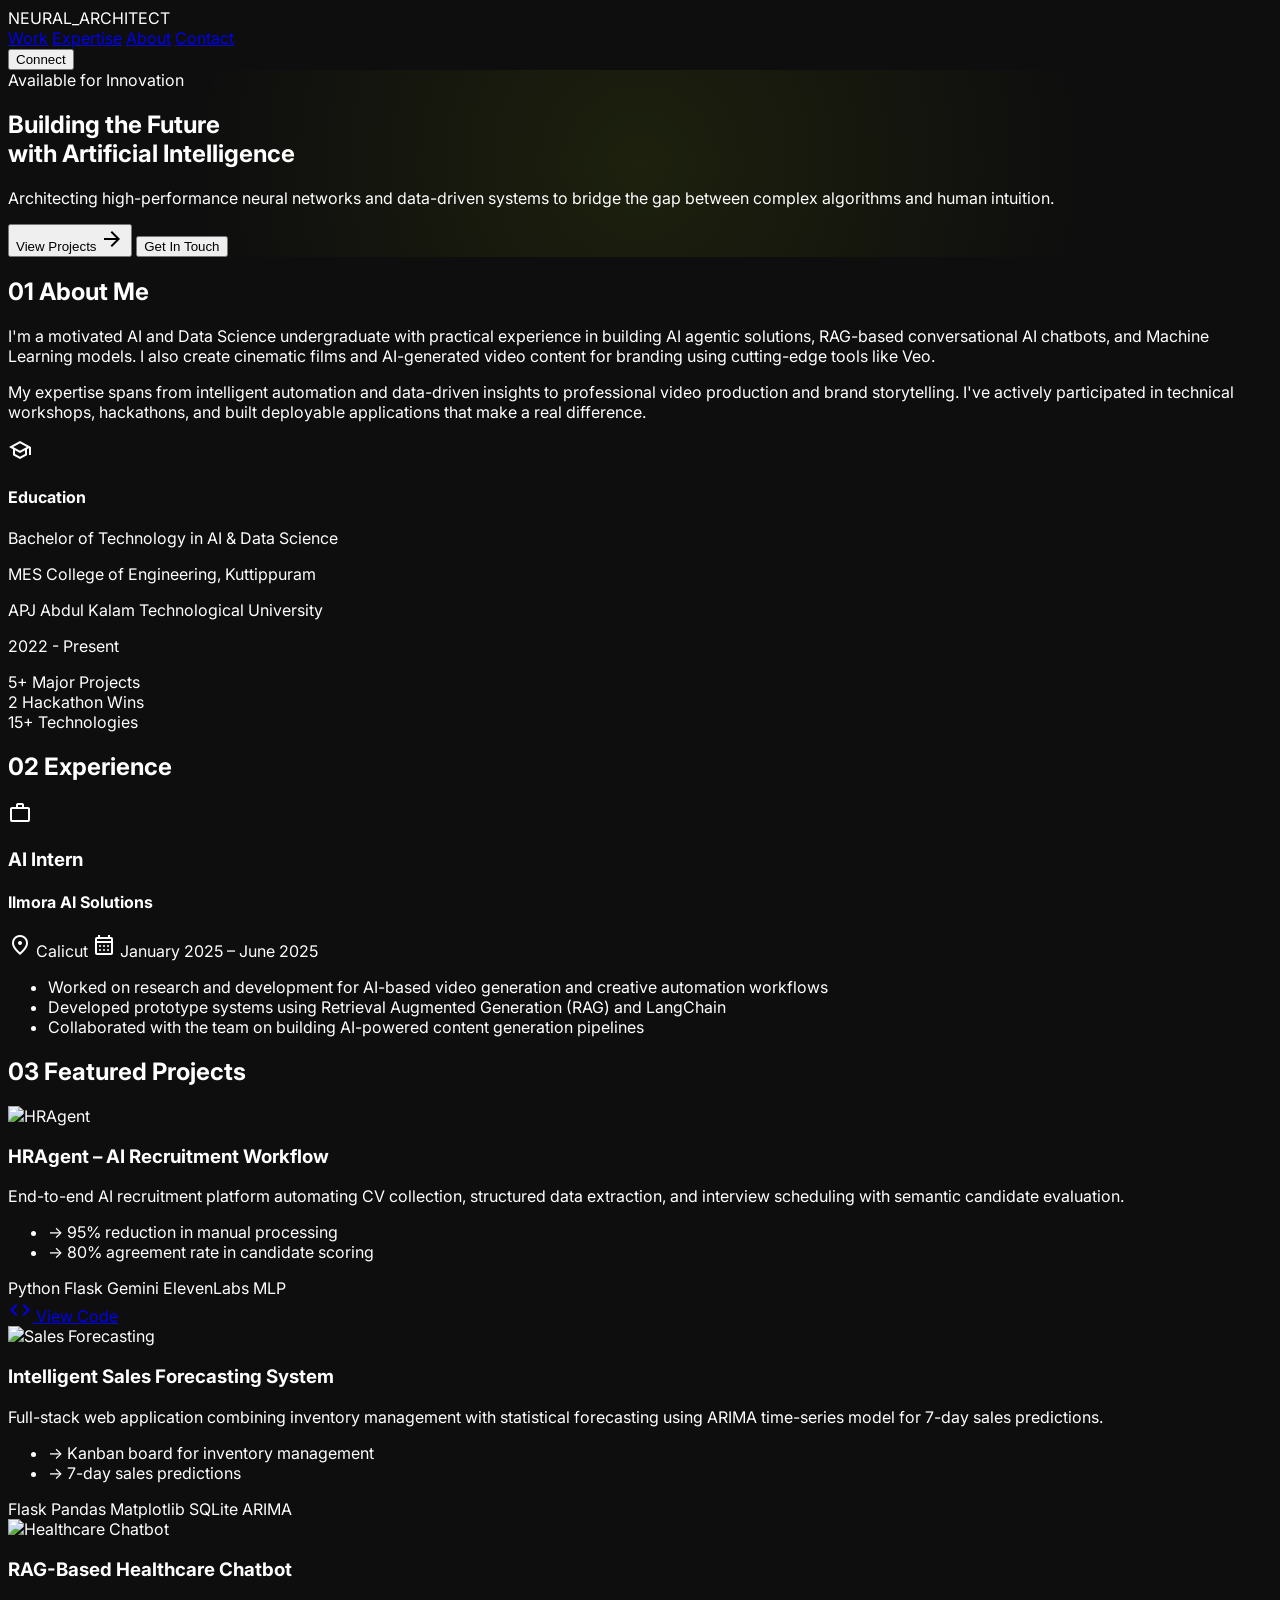
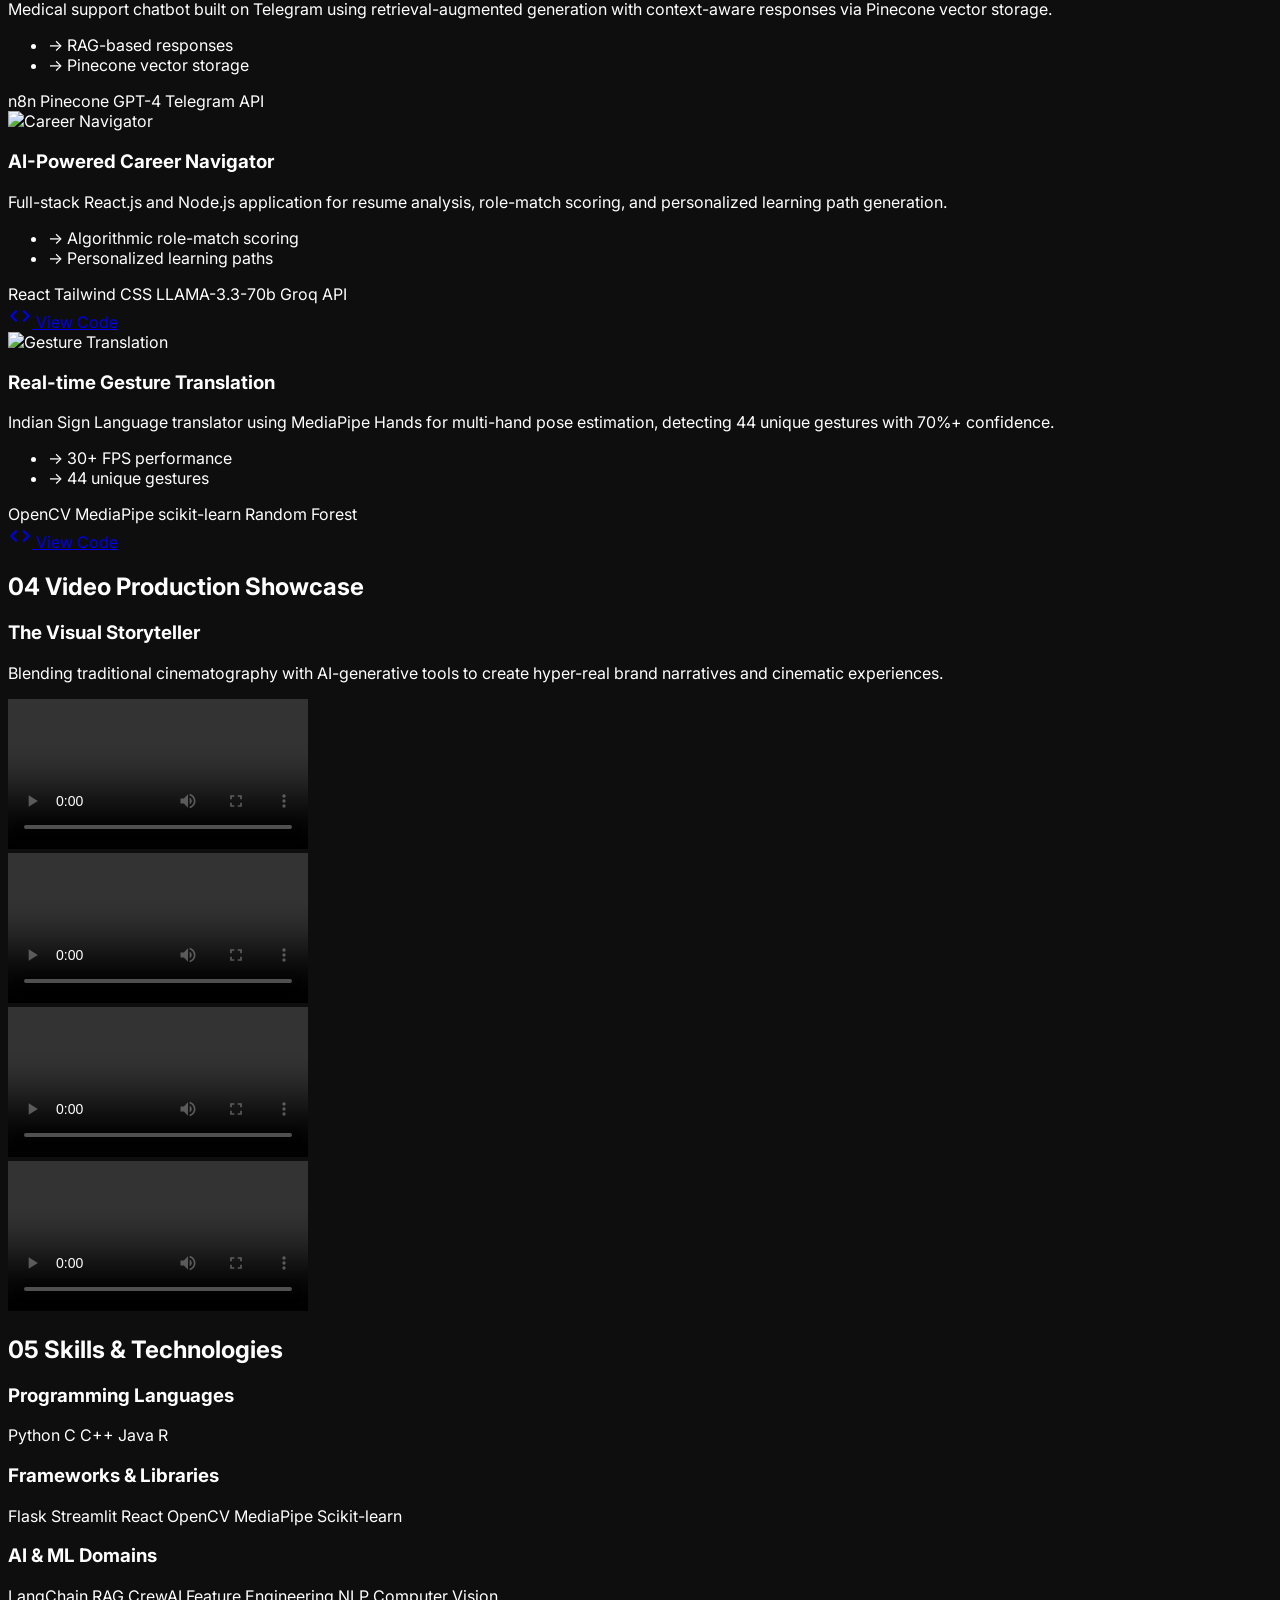
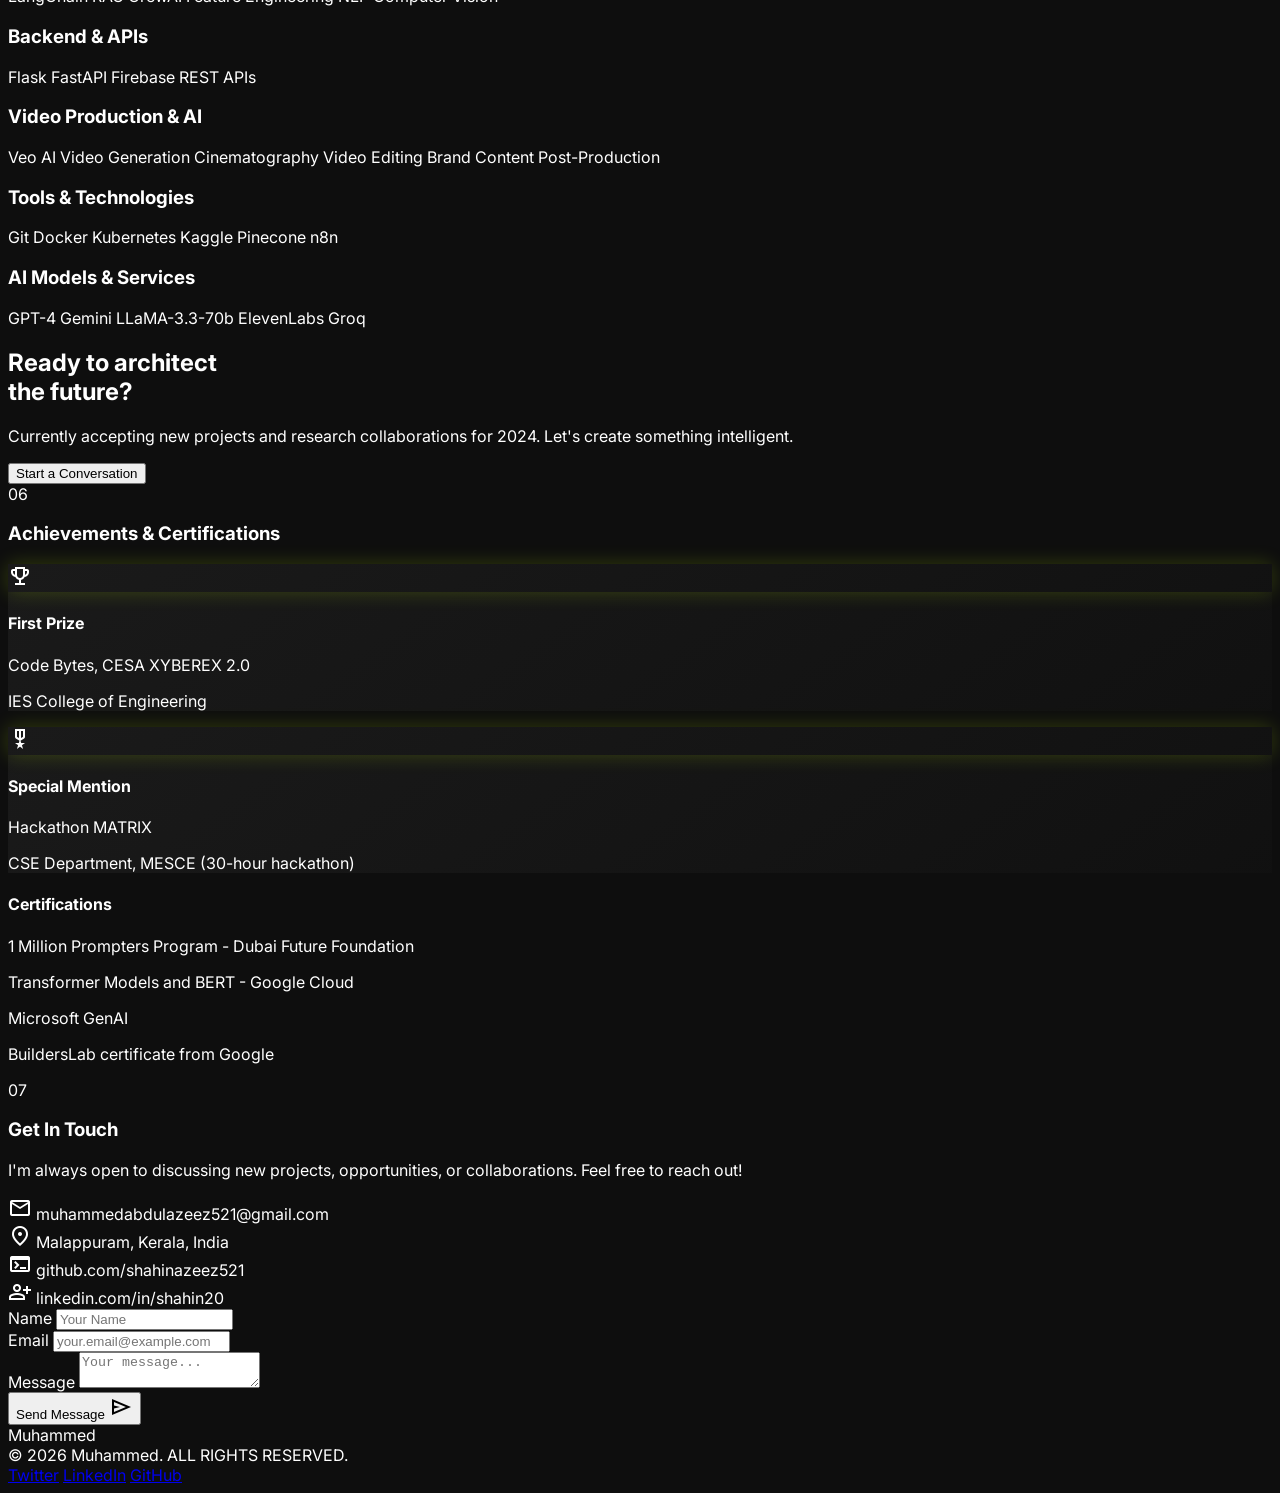
==== index.html @ a226e8b8 "nueral architect changely to name" ====
<!DOCTYPE html>

<html class="dark" lang="en"><head>
<meta charset="utf-8"/>
<meta content="width=device-width, initial-scale=1.0" name="viewport"/>
<title>NEURAL ARCHITECT | AI Portfolio</title>
<script src="https://cdn.tailwindcss.com?plugins=forms,container-queries"></script>
<link href="https://fonts.googleapis.com/css2?family=Space+Grotesk:wght@300;400;500;600;700&amp;family=Inter:wght@300;400;500;600;700&amp;display=swap" rel="stylesheet"/>
<link href="https://fonts.googleapis.com/css2?family=Material+Symbols+Outlined:wght,FILL@100..700,0..1&amp;display=swap" rel="stylesheet"/>
<script id="tailwind-config">
      tailwind.config = {
        darkMode: "class",
        theme: {
          extend: {
            "colors": {
                    "surface-container-lowest": "#000000",
                    "outline-variant": "#484847",
                    "surface-tint": "#f3ffca",
                    "tertiary-fixed": "#fce047",
                    "error-container": "#b92902",
                    "inverse-on-surface": "#565555",
                    "on-secondary": "#565400",
                    "on-error-container": "#ffd2c8",
                    "inverse-primary": "#516700",
                    "surface-bright": "#2c2c2c",
                    "on-primary-fixed-variant": "#526900",
                    "tertiary-dim": "#edd13a",
                    "on-secondary-fixed-variant": "#605e00",
                    "primary-fixed": "#cafd00",
                    "secondary-fixed": "#ece856",
                    "on-primary": "#516700",
                    "tertiary-container": "#fce047",
                    "surface-container": "#1a1a1a",
                    "surface-container-high": "#20201f",
                    "on-secondary-fixed": "#434100",
                    "secondary": "#ece856",
                    "secondary-container": "#636100",
                    "primary-fixed-dim": "#beee00",
                    "on-tertiary-container": "#5d5000",
                    "error-dim": "#d53d18",
                    "background": "#0e0e0e",
                    "on-surface-variant": "#adaaaa",
                    "tertiary-fixed-dim": "#edd13a",
                    "secondary-fixed-dim": "#ddda49",
                    "outline": "#767575",
                    "on-error": "#450900",
                    "primary": "#f3ffca",
                    "on-tertiary-fixed-variant": "#685900",
                    "on-secondary-container": "#fffca4",
                    "inverse-surface": "#fcf9f8",
                    "error": "#ff7351",
                    "primary-dim": "#beee00",
                    "tertiary": "#ffeea5",
                    "on-surface": "#ffffff",
                    "on-tertiary": "#665800",
                    "on-primary-fixed": "#3a4a00",
                    "surface-container-low": "#131313",
                    "surface-variant": "#262626",
                    "on-primary-container": "#4a5e00",
                    "surface-container-highest": "#262626",
                    "surface-dim": "#0e0e0e",
                    "secondary-dim": "#ddda49",
                    "surface": "#0e0e0e",
                    "on-tertiary-fixed": "#483d00",
                    "on-background": "#ffffff",
                    "primary-container": "#cafd00"
            },
            "borderRadius": {
                    "DEFAULT": "0.25rem",
                    "lg": "0.5rem",
                    "xl": "0.75rem",
                    "full": "9999px"
            },
            "fontFamily": {
                    "headline": ["Space Grotesk"],
                    "body": ["Inter"],
                    "label": ["Inter"]
            }
          },
        },
      }
    </script>
<style>
        .material-symbols-outlined {
            font-variation-settings: 'FILL' 0, 'wght' 400, 'GRAD' 0, 'opsz' 24;
        }
        body {
            background-color: #0e0e0e;
            color: #ffffff;
            font-family: 'Inter', sans-serif;
        }
        .hero-glow {
            background: radial-gradient(circle at 50% 50%, rgba(202, 253, 0, 0.08) 0%, transparent 70%);
        }
        .glass-card {
            backdrop-filter: blur(12px);
            background-color: rgba(19, 19, 19, 0.8);
        }
        .achievement-card {
            background: linear-gradient(145deg, rgba(38, 38, 38, 0.5), rgba(19, 19, 19, 0.5));
        }
        .glow-icon {
            box-shadow: 0 0 20px rgba(202, 253, 0, 0.2);
        }
    </style>
</head>
<body class="antialiased selection:bg-primary-container selection:text-on-primary-container">
<!-- TopAppBar Navigation Shell -->
<nav class="bg-[#0e0e0e]/80 backdrop-blur-xl font-['Space_Grotesk'] tracking-tight fixed top-0 w-full z-50 border-b border-[#cafd00]/15 shadow-[0_40px_40px_-15px_rgba(14,14,14,0.06)]">
<div class="flex justify-between items-center px-8 py-4 max-w-full mx-auto">
<div class="text-2xl font-bold tracking-tighter text-[#f3ffca]">NEURAL_ARCHITECT</div>
<div class="hidden md:flex items-center space-x-10">
<a class="text-[#ccff00] border-b-2 border-[#ccff00] pb-1" href="#work">Work</a>
<a class="text-[#f3ffca]/60 hover:text-[#f3ffca] transition-colors" href="#expertise">Expertise</a>
<a class="text-[#f3ffca]/60 hover:text-[#f3ffca] transition-colors" href="#about">About</a>
<a class="text-[#f3ffca]/60 hover:text-[#f3ffca] transition-colors" href="#contact">Contact</a>
</div>
<button class="bg-primary-container text-on-primary-container px-6 py-2 rounded-md font-bold hover:bg-[#cafd00]/90 transition-all active:scale-95">Connect</button>
</div>
</nav>
<main class="pt-24">
<!-- Hero Section -->
<section class="relative min-h-[921px] flex flex-col items-center justify-center px-6 overflow-hidden hero-glow">
<div class="max-w-7xl mx-auto text-center z-10">
<span class="inline-block px-4 py-1.5 rounded-full bg-surface-container-highest text-primary-container text-xs font-label uppercase tracking-widest mb-8 border border-outline-variant/15">Available for Innovation</span>
<h1 class="font-headline text-5xl md:text-8xl font-bold tracking-tighter leading-[0.9] text-on-surface mb-8">
                    Building the Future <br/> with <span class="text-primary-container">Artificial Intelligence</span>
</h1>
<p class="font-body text-on-surface-variant text-lg md:text-xl max-w-2xl mx-auto mb-12">
                    Architecting high-performance neural networks and data-driven systems to bridge the gap between complex algorithms and human intuition.
                </p>
<div class="flex flex-col sm:flex-row gap-4 justify-center">
<button class="bg-primary-container text-on-primary-container px-10 py-4 rounded-md font-bold text-lg hover:shadow-[0_0_20px_rgba(202,253,0,0.3)] transition-all active:scale-95 flex items-center justify-center gap-2">
                        View Projects <span class="material-symbols-outlined">arrow_forward</span>
</button>
<button class="border border-outline-variant/30 text-on-surface px-10 py-4 rounded-md font-bold text-lg hover:bg-surface-container-low transition-all active:scale-95">
                        Get In Touch
                    </button>
</div>
</div>
<!-- Background Decoration -->
<div class="absolute -bottom-24 -right-24 w-96 h-96 bg-primary-container/5 rounded-full blur-[120px]"></div>
<div class="absolute -top-24 -left-24 w-96 h-96 bg-primary-container/5 rounded-full blur-[120px]"></div>
</section>

<!-- About Section -->
<section class="py-32 px-8 max-w-7xl mx-auto" id="about">
<div class="flex flex-col md:grid md:grid-cols-12 gap-16">
    <div class="md:col-span-7">
        <h2 class="font-headline text-primary-container text-xl font-bold mb-4">01 <span class="text-white">About Me</span></h2>
        <p class="text-lg md:text-xl mb-6 text-on-surface-variant">
            I'm a motivated <span class="text-primary-container font-bold">AI and Data Science undergraduate</span> with practical experience in building AI agentic solutions, RAG-based conversational AI chatbots, and Machine Learning models. I also create <span class="text-primary-container font-bold">cinematic films and AI-generated video content</span> for branding using cutting-edge tools like Veo.
        </p>
        <p class="text-lg md:text-xl mb-8 text-on-surface-variant">
            My expertise spans from intelligent automation and data-driven insights to professional video production and brand storytelling. I've actively participated in technical workshops, hackathons, and built deployable applications that make a real difference.
        </p>
        <div class="mt-8 p-8 rounded-xl bg-surface-container-low border border-outline-variant/10">
            <div class="flex items-center gap-4 mb-4">
                <span class="material-symbols-outlined text-primary-container">school</span>
                <h4 class="font-headline text-xl font-bold text-on-surface">Education</h4>
            </div>
            <p class="text-on-surface font-bold">Bachelor of Technology in AI &amp; Data Science</p>
            <p class="text-on-surface-variant">MES College of Engineering, Kuttippuram</p>
            <p class="text-on-surface-variant">APJ Abdul Kalam Technological University</p>
            <p class="text-on-surface-variant text-sm">2022 - Present</p>
        </div>
    </div>
    <div class="md:col-span-5 grid grid-cols-1 gap-4">
        <div class="p-8 rounded-xl bg-surface-container-high flex flex-col justify-center border border-outline-variant/10 group hover:border-primary-container/30 transition-all">
            <span class="text-6xl font-headline font-bold text-primary-container mb-2">5+</span>
            <span class="text-on-surface-variant font-label tracking-widest uppercase text-sm">Major Projects</span>
        </div>
        <div class="p-8 rounded-xl bg-surface-container-high flex flex-col justify-center border border-outline-variant/10 group hover:border-primary-container/30 transition-all">
            <span class="text-6xl font-headline font-bold text-primary-container mb-2">2</span>
            <span class="text-on-surface-variant font-label tracking-widest uppercase text-sm">Hackathon Wins</span>
        </div>
        <div class="p-8 rounded-xl bg-surface-container-high flex flex-col justify-center border border-outline-variant/10 group hover:border-primary-container/30 transition-all">
            <span class="text-6xl font-headline font-bold text-primary-container mb-2">15+</span>
            <span class="text-on-surface-variant font-label tracking-widest uppercase text-sm">Technologies</span>
        </div>
    </div>
</div>
</section>
<!-- Experience Section -->
<section class="py-32 px-8 max-w-7xl mx-auto" id="experience">
    <h2 class="font-headline text-primary-container text-xl font-bold mb-2">02 <span class="text-white text-5xl align-middle">Experience</span></h2>
    <div class="flex flex-col md:flex-row gap-8 mt-12">
        <div class="relative md:w-1/12 flex flex-col items-center">
            <span class="absolute -left-8 md:static md:left-0 flex items-center justify-center w-14 h-14 rounded-full bg-primary-container text-background text-3xl border-4 border-background shadow-lg"><span class="material-symbols-outlined">work</span></span>
            <div class="hidden md:block w-0.5 h-full bg-primary-container/40 mt-14"></div>
        </div>
        <div class="md:w-11/12">
            <div class="rounded-xl border border-primary-container p-8 bg-[#181818] shadow-xl">
                <h3 class="text-2xl font-bold mb-1">AI Intern</h3>
                <h4 class="text-primary-container font-bold mb-2">Ilmora AI Solutions</h4>
                <div class="flex items-center gap-6 text-on-surface-variant text-sm mb-4">
                    <span class="flex items-center gap-1"><span class="material-symbols-outlined text-base align-middle">location_on</span> Calicut</span>
                    <span class="flex items-center gap-1"><span class="material-symbols-outlined text-base align-middle">calendar_month</span> January 2025 – June 2025</span>
                </div>
                <ul class="list-disc ml-6 space-y-2">
                    <li>Worked on research and development for <span class="text-primary-container font-bold">AI-based video generation</span> and creative automation workflows</li>
                    <li>Developed prototype systems using <span class="text-primary-container font-bold">Retrieval Augmented Generation (RAG)</span> and LangChain</li>
                    <li>Collaborated with the team on building <span class="text-primary-container font-bold">AI-powered content generation pipelines</span></li>
                </ul>
            </div>
        </div>
    </div>
</section>
<!-- Featured Projects -->
<section class="py-32 px-8 bg-surface-container-low" id="work">
    <div class="max-w-7xl mx-auto">
        <h2 class="font-headline text-primary-container text-xl font-bold mb-4">03 Featured Projects</h2>
        <div class="grid grid-cols-1 md:grid-cols-3 gap-8">
            <!-- HRAgent -->
            <div class="bg-[#181818] rounded-xl border border-outline-variant/20 p-6 flex flex-col justify-between min-h-[420px]">
                <img src="https://images.unsplash.com/photo-1519389950473-47ba0277781c?auto=format&fit=crop&w=600&q=80" alt="HRAgent" class="rounded-lg mb-4 h-36 w-full object-cover"/>
                <h3 class="text-xl font-bold mb-1">HRAgent – AI Recruitment Workflow</h3>
                <p class="text-primary-container font-bold mb-2">End-to-end AI recruitment platform automating CV collection, structured data extraction, and interview scheduling with semantic candidate evaluation.</p>
                <ul class="mb-2 text-sm">
                    <li class="text-green-400">→ 95% reduction in manual processing</li>
                    <li class="text-green-400">→ 80% agreement rate in candidate scoring</li>
                </ul>
                <div class="flex flex-wrap gap-2 mb-2">
                    <span class="bg-primary-container/10 text-primary-container px-2 py-1 rounded text-xs font-bold">Python</span>
                    <span class="bg-primary-container/10 text-primary-container px-2 py-1 rounded text-xs font-bold">Flask</span>
                    <span class="bg-primary-container/10 text-primary-container px-2 py-1 rounded text-xs font-bold">Gemini</span>
                    <span class="bg-primary-container/10 text-primary-container px-2 py-1 rounded text-xs font-bold">ElevenLabs</span>
                    <span class="bg-primary-container/10 text-primary-container px-2 py-1 rounded text-xs font-bold">MLP</span>
                </div>
                <a href="https://github.com/shahinazeez521/recap.ai" target="_blank" class="mt-auto flex items-center gap-2 text-on-surface-variant hover:text-primary-container font-bold"><span class="material-symbols-outlined">code</span> View Code</a>
            </div>
            <!-- Intelligent Sales Forecasting System -->
            <div class="bg-[#181818] rounded-xl border border-outline-variant/20 p-6 flex flex-col justify-between min-h-[420px]">
                <img src="https://images.unsplash.com/photo-1461749280684-dccba630e2f6?auto=format&fit=crop&w=600&q=80" alt="Sales Forecasting" class="rounded-lg mb-4 h-36 w-full object-cover"/>
                <h3 class="text-xl font-bold mb-1">Intelligent Sales Forecasting System</h3>
                <p class="text-primary-container font-bold mb-2">Full-stack web application combining inventory management with statistical forecasting using ARIMA time-series model for 7-day sales predictions.</p>
                <ul class="mb-2 text-sm">
                    <li class="text-green-400">→ Kanban board for inventory management</li>
                    <li class="text-green-400">→ 7-day sales predictions</li>
                </ul>
                <div class="flex flex-wrap gap-2 mb-2">
                    <span class="bg-primary-container/10 text-primary-container px-2 py-1 rounded text-xs font-bold">Flask</span>
                    <span class="bg-primary-container/10 text-primary-container px-2 py-1 rounded text-xs font-bold">Pandas</span>
                    <span class="bg-primary-container/10 text-primary-container px-2 py-1 rounded text-xs font-bold">Matplotlib</span>
                    <span class="bg-primary-container/10 text-primary-container px-2 py-1 rounded text-xs font-bold">SQLite</span>
                    <span class="bg-primary-container/10 text-primary-container px-2 py-1 rounded text-xs font-bold">ARIMA</span>
                </div>
            </div>
            <!-- RAG-Based Healthcare Chatbot -->
            <div class="bg-[#181818] rounded-xl border border-outline-variant/20 p-6 flex flex-col justify-between min-h-[420px]">
                <img src="https://images.unsplash.com/photo-1506744038136-46273834b3fb?auto=format&fit=crop&w=600&q=80" alt="Healthcare Chatbot" class="rounded-lg mb-4 h-36 w-full object-cover"/>
                <h3 class="text-xl font-bold mb-1">RAG-Based Healthcare Chatbot</h3>
                <p class="text-primary-container font-bold mb-2">Medical support chatbot built on Telegram using retrieval-augmented generation with context-aware responses via Pinecone vector storage.</p>
                <ul class="mb-2 text-sm">
                    <li class="text-green-400">→ RAG-based responses</li>
                    <li class="text-green-400">→ Pinecone vector storage</li>
                </ul>
                <div class="flex flex-wrap gap-2 mb-2">
                    <span class="bg-primary-container/10 text-primary-container px-2 py-1 rounded text-xs font-bold">n8n</span>
                    <span class="bg-primary-container/10 text-primary-container px-2 py-1 rounded text-xs font-bold">Pinecone</span>
                    <span class="bg-primary-container/10 text-primary-container px-2 py-1 rounded text-xs font-bold">GPT-4</span>
                    <span class="bg-primary-container/10 text-primary-container px-2 py-1 rounded text-xs font-bold">Telegram API</span>
                </div>
            </div>
            <!-- AI-Powered Career Navigator -->
            <div class="bg-[#181818] rounded-xl border border-outline-variant/20 p-6 flex flex-col justify-between min-h-[420px]">
                <img src="https://images.unsplash.com/photo-1515378791036-0648a3ef77b2?auto=format&fit=crop&w=600&q=80" alt="Career Navigator" class="rounded-lg mb-4 h-36 w-full object-cover"/>
                <h3 class="text-xl font-bold mb-1">AI-Powered Career Navigator</h3>
                <p class="text-primary-container font-bold mb-2">Full-stack React.js and Node.js application for resume analysis, role-match scoring, and personalized learning path generation.</p>
                <ul class="mb-2 text-sm">
                    <li class="text-green-400">→ Algorithmic role-match scoring</li>
                    <li class="text-green-400">→ Personalized learning paths</li>
                </ul>
                <div class="flex flex-wrap gap-2 mb-2">
                    <span class="bg-primary-container/10 text-primary-container px-2 py-1 rounded text-xs font-bold">React</span>
                    <span class="bg-primary-container/10 text-primary-container px-2 py-1 rounded text-xs font-bold">Tailwind CSS</span>
                    <span class="bg-primary-container/10 text-primary-container px-2 py-1 rounded text-xs font-bold">LLAMA-3.3-70b</span>
                    <span class="bg-primary-container/10 text-primary-container px-2 py-1 rounded text-xs font-bold">Groq API</span>
                </div>
                <a href="https://github.com/shahinazeez521/careeralter" target="_blank" class="mt-auto flex items-center gap-2 text-on-surface-variant hover:text-primary-container font-bold"><span class="material-symbols-outlined">code</span> View Code</a>
            </div>
            <!-- Real-time Gesture Translation -->
            <div class="bg-[#181818] rounded-xl border border-outline-variant/20 p-6 flex flex-col justify-between min-h-[420px]">
                <img src="https://images.unsplash.com/photo-1503676382389-4809596d5290?auto=format&fit=crop&w=600&q=80" alt="Gesture Translation" class="rounded-lg mb-4 h-36 w-full object-cover"/>
                <h3 class="text-xl font-bold mb-1">Real-time Gesture Translation</h3>
                <p class="text-primary-container font-bold mb-2">Indian Sign Language translator using MediaPipe Hands for multi-hand pose estimation, detecting 44 unique gestures with 70%+ confidence.</p>
                <ul class="mb-2 text-sm">
                    <li class="text-green-400">→ 30+ FPS performance</li>
                    <li class="text-green-400">→ 44 unique gestures</li>
                </ul>
                <div class="flex flex-wrap gap-2 mb-2">
                    <span class="bg-primary-container/10 text-primary-container px-2 py-1 rounded text-xs font-bold">OpenCV</span>
                    <span class="bg-primary-container/10 text-primary-container px-2 py-1 rounded text-xs font-bold">MediaPipe</span>
                    <span class="bg-primary-container/10 text-primary-container px-2 py-1 rounded text-xs font-bold">scikit-learn</span>
                    <span class="bg-primary-container/10 text-primary-container px-2 py-1 rounded text-xs font-bold">Random Forest</span>
                </div>
                <a href="https://github.com/shahinazeez521/gesturetranslate" target="_blank" class="mt-auto flex items-center gap-2 text-on-surface-variant hover:text-primary-container font-bold"><span class="material-symbols-outlined">code</span> View Code</a>
            </div>
        </div>
    </div>
</section>
<!-- Video Production Showcase -->
<section class="py-32 px-8 max-w-7xl mx-auto">
<h2 class="font-headline text-primary-container text-xl font-bold mb-4">04 Video Production Showcase</h2>
<div class="flex flex-col md:flex-row justify-between mb-16 gap-8">
<h3 class="font-headline text-4xl md:text-6xl font-bold tracking-tighter">The Visual Storyteller</h3>
<p class="font-body text-on-surface-variant max-w-md text-lg">Blending traditional cinematography with AI-generative tools to create hyper-real brand narratives and cinematic experiences.</p>
</div>
<div class="grid grid-cols-1 md:grid-cols-2 lg:grid-cols-4 gap-6">
<!-- Video Item 1 -->
<div class="relative aspect-[9/16] rounded-xl overflow-hidden border border-outline-variant/10 bg-black flex items-center justify-center">
    <video class="w-full h-full object-cover" controls>
        <source src="AQOXu32Ma5j5TiQmKkbqY26TitbAHjFZJdTD-kimjW_nWeYOiDJemsfZFq5y7KTWsgr1Ou2QQOyzLKqwk7S5vCJ9AElM3lSnlZ96xSA.mp4" type="video/mp4">
        Your browser does not support the video tag.
    </video>
</div>
<!-- Video Item 2 -->
<div class="relative aspect-[9/16] rounded-xl overflow-hidden border border-outline-variant/10 bg-black flex items-center justify-center">
    <video class="w-full h-full object-cover" controls>
        <source src="AQOelczbkocqynRn93w9Tot-nC3yIAOXk_n9zubiJWQbMn1b2KzZbfXrDEs9VP0k6R_Wc0DUIi8LwXxkBD7EgCCKRZ8L98JgLMwYeGY.mp4" type="video/mp4">
        Your browser does not support the video tag.
    </video>
</div>
<!-- Video Item 3 -->
<div class="relative aspect-[9/16] rounded-xl overflow-hidden border border-outline-variant/10 bg-black flex items-center justify-center">
    <video class="w-full h-full object-cover" controls>
        <source src="AQNsAnz5lGtv44hvS06Twq8zHX31zyNMCeOK4LIia1l15zjj6xMpRnnt--JXYGKC2ddWFFkPXRiFNtAjRvuoihWd3s98apHW8IX_-90.mp4" type="video/mp4">
        Your browser does not support the video tag.
    </video>
</div>
<!-- Video Item 4 -->
<div class="relative aspect-[9/16] rounded-xl overflow-hidden border border-outline-variant/10 bg-black flex items-center justify-center">
    <video class="w-full h-full object-cover" controls>
        <source src="AQMI7q_SHV_rD-j1RtK-KusN8mXDla6I7wY2-JuE0_FBIc6BdijGmHdvYoxzt7KYskNoNWHdUpEAZQ8OkCpGF5kd.mp4" type="video/mp4">
        Your browser does not support the video tag.
    </video>
</div>
</div>
</section>
<!-- Skills & Technologies -->
<section class="py-32 px-8 bg-surface-container" id="expertise">
<section class="py-32 px-8 bg-surface-container" id="expertise">
    <div class="max-w-7xl mx-auto">
        <h2 class="font-headline text-primary-container text-xl font-bold mb-8">05 Skills &amp; Technologies</h2>
        <div class="grid grid-cols-1 md:grid-cols-3 gap-8">
            <div class="bg-[#181818] rounded-xl border border-outline-variant/20 p-8">
                <h3 class="text-primary-container font-bold text-lg mb-4">Programming Languages</h3>
                <div class="flex flex-wrap gap-3">
                    <span class="bg-surface-container-highest text-on-surface px-4 py-2 rounded font-label text-sm">Python</span>
                    <span class="bg-surface-container-highest text-on-surface px-4 py-2 rounded font-label text-sm">C</span>
                    <span class="bg-surface-container-highest text-on-surface px-4 py-2 rounded font-label text-sm">C++</span>
                    <span class="bg-surface-container-highest text-on-surface px-4 py-2 rounded font-label text-sm">Java</span>
                    <span class="bg-surface-container-highest text-on-surface px-4 py-2 rounded font-label text-sm">R</span>
                </div>
            </div>
            <div class="bg-[#181818] rounded-xl border border-outline-variant/20 p-8">
                <h3 class="text-primary-container font-bold text-lg mb-4">Frameworks & Libraries</h3>
                <div class="flex flex-wrap gap-3">
                    <span class="bg-surface-container-highest text-on-surface px-4 py-2 rounded font-label text-sm">Flask</span>
                    <span class="bg-surface-container-highest text-on-surface px-4 py-2 rounded font-label text-sm">Streamlit</span>
                    <span class="bg-surface-container-highest text-on-surface px-4 py-2 rounded font-label text-sm">React</span>
                    <span class="bg-surface-container-highest text-on-surface px-4 py-2 rounded font-label text-sm">OpenCV</span>
                    <span class="bg-surface-container-highest text-on-surface px-4 py-2 rounded font-label text-sm">MediaPipe</span>
                    <span class="bg-surface-container-highest text-on-surface px-4 py-2 rounded font-label text-sm">Scikit-learn</span>
                </div>
            </div>
            <div class="bg-[#181818] rounded-xl border border-outline-variant/20 p-8">
                <h3 class="text-primary-container font-bold text-lg mb-4">AI &amp; ML Domains</h3>
                <div class="flex flex-wrap gap-3">
                    <span class="bg-surface-container-highest text-on-surface px-4 py-2 rounded font-label text-sm">LangChain</span>
                    <span class="bg-surface-container-highest text-on-surface px-4 py-2 rounded font-label text-sm">RAG</span>
                    <span class="bg-surface-container-highest text-on-surface px-4 py-2 rounded font-label text-sm">CrewAI</span>
                    <span class="bg-surface-container-highest text-on-surface px-4 py-2 rounded font-label text-sm">Feature Engineering</span>
                    <span class="bg-surface-container-highest text-on-surface px-4 py-2 rounded font-label text-sm">NLP</span>
                    <span class="bg-surface-container-highest text-on-surface px-4 py-2 rounded font-label text-sm">Computer Vision</span>
                </div>
            </div>
            <div class="bg-[#181818] rounded-xl border border-outline-variant/20 p-8">
                <h3 class="text-primary-container font-bold text-lg mb-4">Backend &amp; APIs</h3>
                <div class="flex flex-wrap gap-3">
                    <span class="bg-surface-container-highest text-on-surface px-4 py-2 rounded font-label text-sm">Flask</span>
                    <span class="bg-surface-container-highest text-on-surface px-4 py-2 rounded font-label text-sm">FastAPI</span>
                    <span class="bg-surface-container-highest text-on-surface px-4 py-2 rounded font-label text-sm">Firebase</span>
                    <span class="bg-surface-container-highest text-on-surface px-4 py-2 rounded font-label text-sm">REST APIs</span>
                </div>
            </div>
            <div class="bg-[#181818] rounded-xl border border-outline-variant/20 p-8">
                <h3 class="text-primary-container font-bold text-lg mb-4">Video Production &amp; AI</h3>
                <div class="flex flex-wrap gap-3">
                    <span class="bg-surface-container-highest text-on-surface px-4 py-2 rounded font-label text-sm">Veo</span>
                    <span class="bg-surface-container-highest text-on-surface px-4 py-2 rounded font-label text-sm">AI Video Generation</span>
                    <span class="bg-surface-container-highest text-on-surface px-4 py-2 rounded font-label text-sm">Cinematography</span>
                    <span class="bg-surface-container-highest text-on-surface px-4 py-2 rounded font-label text-sm">Video Editing</span>
                    <span class="bg-surface-container-highest text-on-surface px-4 py-2 rounded font-label text-sm">Brand Content</span>
                    <span class="bg-surface-container-highest text-on-surface px-4 py-2 rounded font-label text-sm">Post-Production</span>
                </div>
            </div>
            <div class="bg-[#181818] rounded-xl border border-outline-variant/20 p-8">
                <h3 class="text-primary-container font-bold text-lg mb-4">Tools &amp; Technologies</h3>
                <div class="flex flex-wrap gap-3">
                    <span class="bg-surface-container-highest text-on-surface px-4 py-2 rounded font-label text-sm">Git</span>
                    <span class="bg-surface-container-highest text-on-surface px-4 py-2 rounded font-label text-sm">Docker</span>
                    <span class="bg-surface-container-highest text-on-surface px-4 py-2 rounded font-label text-sm">Kubernetes</span>
                    <span class="bg-surface-container-highest text-on-surface px-4 py-2 rounded font-label text-sm">Kaggle</span>
                    <span class="bg-surface-container-highest text-on-surface px-4 py-2 rounded font-label text-sm">Pinecone</span>
                    <span class="bg-surface-container-highest text-on-surface px-4 py-2 rounded font-label text-sm">n8n</span>
                </div>
            </div>
            <div class="bg-[#181818] rounded-xl border border-outline-variant/20 p-8">
                <h3 class="text-primary-container font-bold text-lg mb-4">AI Models &amp; Services</h3>
                <div class="flex flex-wrap gap-3">
                    <span class="bg-surface-container-highest text-on-surface px-4 py-2 rounded font-label text-sm">GPT-4</span>
                    <span class="bg-surface-container-highest text-on-surface px-4 py-2 rounded font-label text-sm">Gemini</span>
                    <span class="bg-surface-container-highest text-on-surface px-4 py-2 rounded font-label text-sm">LLaMA-3.3-70b</span>
                    <span class="bg-surface-container-highest text-on-surface px-4 py-2 rounded font-label text-sm">ElevenLabs</span>
                    <span class="bg-surface-container-highest text-on-surface px-4 py-2 rounded font-label text-sm">Groq</span>
                </div>
            </div>
        </div>
    </div>
</section>
<!-- Final Call to Action -->
<section class="py-40 px-8" id="cta">
<div class="max-w-7xl mx-auto rounded-3xl bg-primary-container p-16 md:p-24 text-center relative overflow-hidden">
<div class="relative z-10">
<h2 class="font-headline text-on-primary-container text-5xl md:text-8xl font-bold tracking-tighter mb-10 leading-[0.9]">Ready to architect <br/> the future?</h2>
<p class="font-body text-on-primary-container/80 text-xl max-w-2xl mx-auto mb-16">Currently accepting new projects and research collaborations for 2024. Let's create something intelligent.</p>
<button class="bg-[#0e0e0e] text-[#f3ffca] px-12 py-5 rounded-md font-bold text-xl hover:scale-105 transition-transform active:scale-95">Start a Conversation</button>
</div>
<!-- Abstract Patterns -->
<div class="absolute top-0 right-0 w-64 h-64 border-[40px] border-on-primary-container/5 rounded-full -translate-y-1/2 translate-x-1/2"></div>
<div class="absolute bottom-0 left-0 w-96 h-96 border-[60px] border-on-primary-container/5 rounded-full translate-y-1/2 -translate-x-1/2"></div>
</div>
</section>
<!-- Achievements & Certifications Section -->
<section class="py-32 px-8 max-w-7xl mx-auto">
<div class="flex items-center gap-4 mb-12">
<span class="text-primary-container font-bold text-lg">06</span>
<h3 class="font-headline text-4xl md:text-5xl font-bold tracking-tight">Achievements &amp; Certifications</h3>
</div>
<div class="grid grid-cols-1 md:grid-cols-2 gap-6 mb-8">
<!-- Achievement 1 -->
<div class="achievement-card p-8 rounded-2xl border border-outline-variant/10 flex items-start gap-6 group hover:border-primary-container/30 transition-all">
<div class="w-14 h-14 rounded-xl bg-primary-container flex items-center justify-center glow-icon shrink-0">
<span class="material-symbols-outlined text-on-primary-container text-3xl">emoji_events</span>
</div>
<div>
<h4 class="text-primary-container font-bold text-2xl mb-2">First Prize</h4>
<p class="text-on-surface font-medium text-lg">Code Bytes, CESA XYBEREX 2.0</p>
<p class="text-on-surface-variant text-sm">IES College of Engineering</p>
</div>
</div>
<!-- Achievement 2 -->
<div class="achievement-card p-8 rounded-2xl border border-outline-variant/10 flex items-start gap-6 group hover:border-primary-container/30 transition-all">
<div class="w-14 h-14 rounded-xl bg-primary-container flex items-center justify-center glow-icon shrink-0">
<span class="material-symbols-outlined text-on-primary-container text-3xl">military_tech</span>
</div>
<div>
<h4 class="text-primary-container font-bold text-2xl mb-2">Special Mention</h4>
<p class="text-on-surface font-medium text-lg">Hackathon MATRIX</p>
<p class="text-on-surface-variant text-sm">CSE Department, MESCE (30-hour hackathon)</p>
</div>
</div>
</div>
<div class="bg-surface-container-low p-8 rounded-2xl border border-outline-variant/10">
<h4 class="text-primary-container font-bold text-xl mb-8">Certifications</h4>
<div class="grid grid-cols-1 sm:grid-cols-2 lg:grid-cols-4 gap-4">
<div class="p-6 rounded-lg bg-surface-container-high border-l-4 border-primary-container hover:bg-surface-container-highest transition-colors">
<p class="text-on-surface font-medium text-sm">1 Million Prompters Program - Dubai Future Foundation</p>
</div>
<div class="p-6 rounded-lg bg-surface-container-high border-l-4 border-primary-container hover:bg-surface-container-highest transition-colors">
<p class="text-on-surface font-medium text-sm">Transformer Models and BERT - Google Cloud</p>
</div>
<div class="p-6 rounded-lg bg-surface-container-high border-l-4 border-primary-container hover:bg-surface-container-highest transition-colors">
<p class="text-on-surface font-medium text-sm">Microsoft GenAI</p>
</div>
<div class="p-6 rounded-lg bg-surface-container-high border-l-4 border-primary-container hover:bg-surface-container-highest transition-colors">
<p class="text-on-surface font-medium text-sm">BuildersLab certificate from Google</p>
</div>
</div>
</div>
</section>
<!-- Get In Touch Section -->
<section class="py-32 px-8 max-w-7xl mx-auto" id="contact">
<div class="flex flex-col lg:grid lg:grid-cols-12 gap-16">
<div class="lg:col-span-5">
<div class="flex items-center gap-4 mb-8">
<span class="text-primary-container font-bold text-lg">07</span>
<h3 class="font-headline text-4xl md:text-5xl font-bold tracking-tight">Get In Touch</h3>
</div>
<p class="text-on-surface-variant text-lg mb-12 max-w-md">I'm always open to discussing new projects, opportunities, or collaborations. Feel free to reach out!</p>
<div class="space-y-4">
<div class="flex items-center gap-4 p-4 rounded-xl bg-surface-container-low border border-outline-variant/10 hover:border-primary-container/20 transition-all group">
<span class="material-symbols-outlined text-primary-container">mail</span>
<span class="text-on-surface-variant text-sm group-hover:text-on-surface transition-colors">muhammedabdulazeez521@gmail.com</span>
</div>
<div class="flex items-center gap-4 p-4 rounded-xl bg-surface-container-low border border-outline-variant/10 hover:border-primary-container/20 transition-all group">
<span class="material-symbols-outlined text-primary-container">location_on</span>
<span class="text-on-surface-variant text-sm group-hover:text-on-surface transition-colors">Malappuram, Kerala, India</span>
</div>
<div class="flex items-center gap-4 p-4 rounded-xl bg-surface-container-low border border-outline-variant/10 hover:border-primary-container/20 transition-all group">
<span class="material-symbols-outlined text-primary-container">terminal</span>
<span class="text-on-surface-variant text-sm group-hover:text-on-surface transition-colors">github.com/shahinazeez521</span>
</div>
<div class="flex items-center gap-4 p-4 rounded-xl bg-surface-container-low border border-outline-variant/10 hover:border-primary-container/20 transition-all group">
<span class="material-symbols-outlined text-primary-container">person_add</span>
<span class="text-on-surface-variant text-sm group-hover:text-on-surface transition-colors">linkedin.com/in/shahin20</span>
</div>
</div>
</div>
<div class="lg:col-span-7">
<div class="bg-surface-container-low p-10 rounded-3xl border border-outline-variant/10">
<form class="space-y-6">
<div>
<label class="block text-primary-container font-bold text-sm mb-3 uppercase tracking-widest" for="name">Name</label>
<input class="w-full bg-surface-container border-outline-variant/20 rounded-xl px-6 py-4 text-on-surface focus:border-primary-container focus:ring-0 transition-all placeholder:text-on-surface-variant/30" id="name" placeholder="Your Name" type="text"/>
</div>
<div>
<label class="block text-primary-container font-bold text-sm mb-3 uppercase tracking-widest" for="email">Email</label>
<input class="w-full bg-surface-container border-outline-variant/20 rounded-xl px-6 py-4 text-on-surface focus:border-primary-container focus:ring-0 transition-all placeholder:text-on-surface-variant/30" id="email" placeholder="your.email@example.com" type="email"/>
</div>
<div>
<label class="block text-primary-container font-bold text-sm mb-3 uppercase tracking-widest" for="message">Message</label>
<textarea class="w-full bg-surface-container border-outline-variant/20 rounded-xl px-6 py-4 text-on-surface focus:border-primary-container focus:ring-0 transition-all placeholder:text-on-surface-variant/30 min-h-[160px]" id="message" placeholder="Your message..."></textarea>
</div>
<button class="w-full bg-primary-container text-on-primary-container py-5 rounded-xl font-bold text-lg flex items-center justify-center gap-2 hover:shadow-[0_0_30px_rgba(202,253,0,0.3)] transition-all active:scale-[0.98]">
                            Send Message <span class="material-symbols-outlined">send</span>
</button>
</form>
</div>
</div>
</div>
</section>
</main>
<!-- Footer Shell -->
<footer class="bg-[#0e0e0e] w-full py-12 px-8 tonal-shift bg-[#131313] flat no shadows">
<div class="flex flex-col md:flex-row justify-between items-center w-full max-w-7xl mx-auto font-['Inter'] text-xs tracking-widest uppercase">
<div class="text-[#f3ffca] font-bold text-lg tracking-tighter mb-8 md:mb-0">Muhammed</div>
<div class="text-[#f3ffca]/40 text-center md:text-left mb-8 md:mb-0">© 2026 Muhammed. ALL RIGHTS RESERVED.</div>
<div class="flex gap-8">
<a class="text-[#f3ffca]/40 hover:text-[#ccff00] transition-colors opacity-80 hover:opacity-100" href="#">Twitter</a>
<a class="text-[#f3ffca]/40 hover:text-[#ccff00] transition-colors opacity-80 hover:opacity-100" href="#">LinkedIn</a>
<a class="text-[#f3ffca]/40 hover:text-[#ccff00] transition-colors opacity-80 hover:opacity-100" href="#">GitHub</a>
</div>
</div>
</footer>
</body></html>
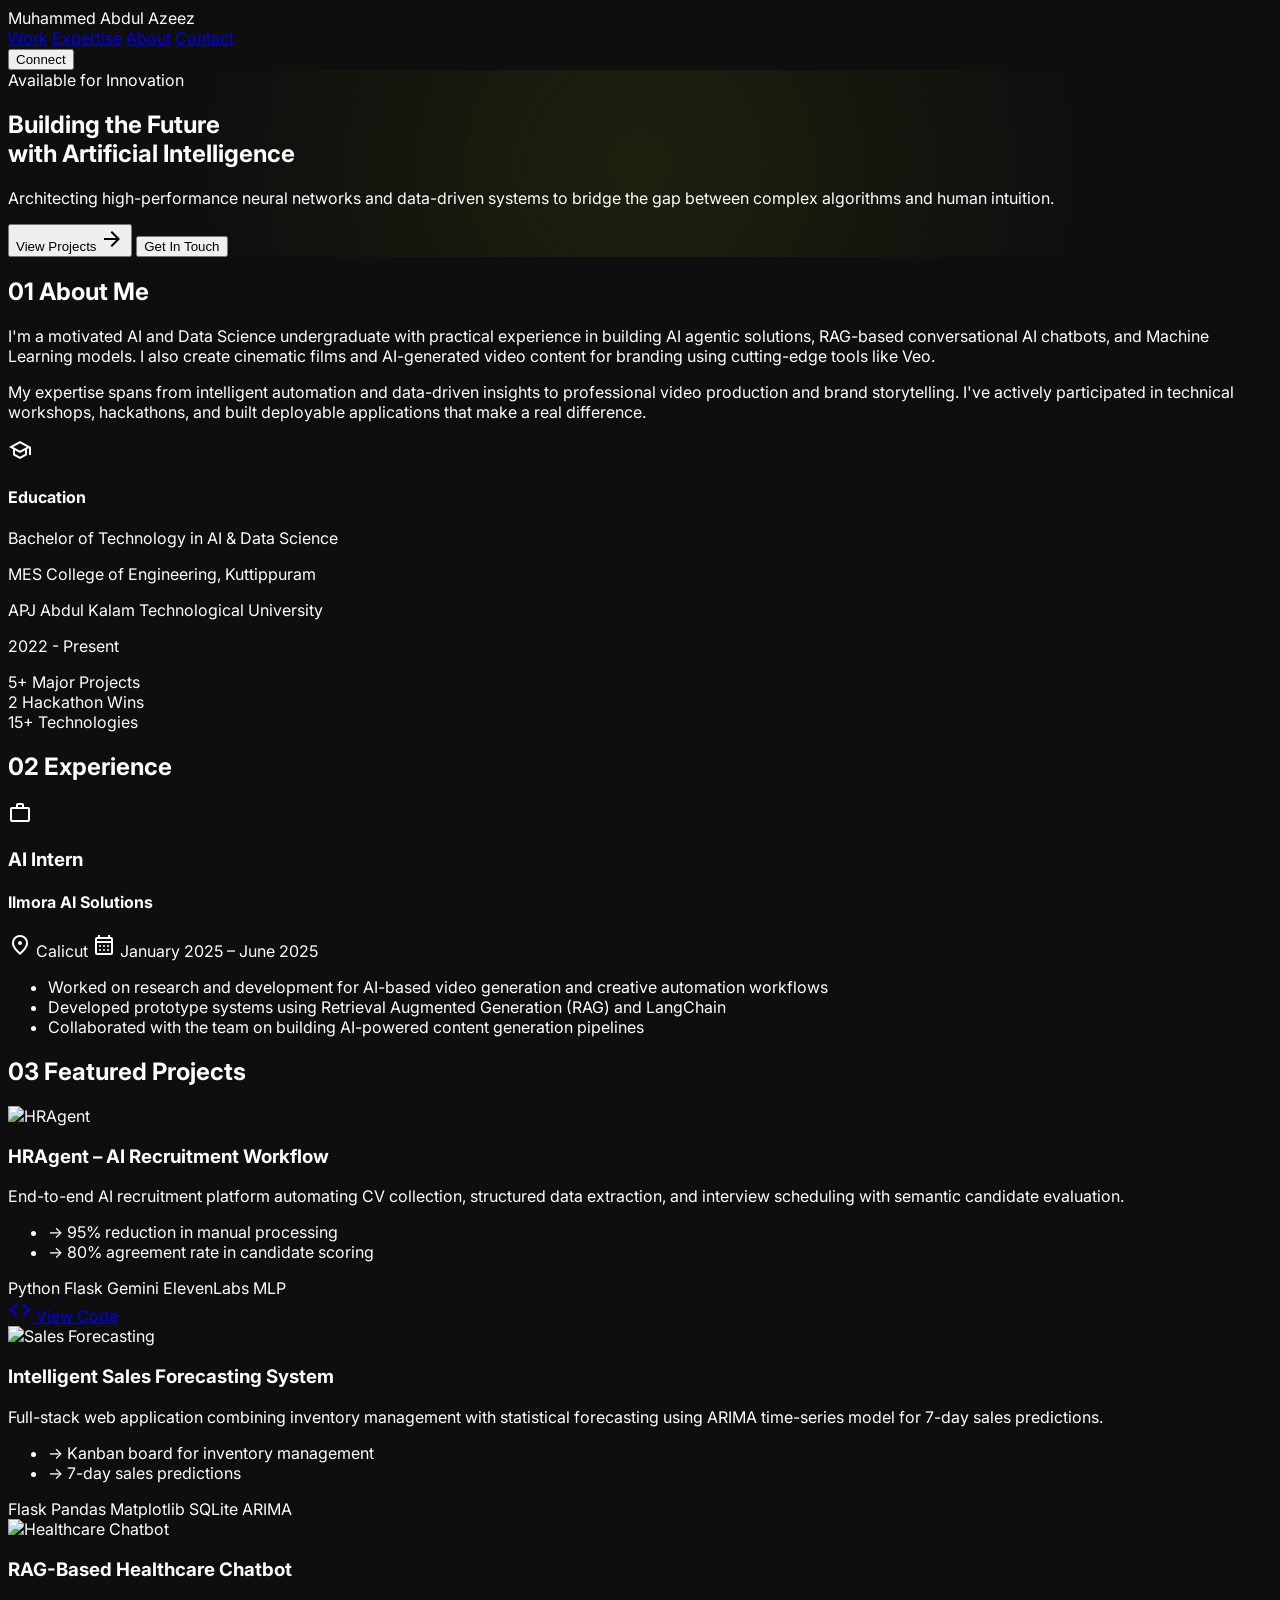
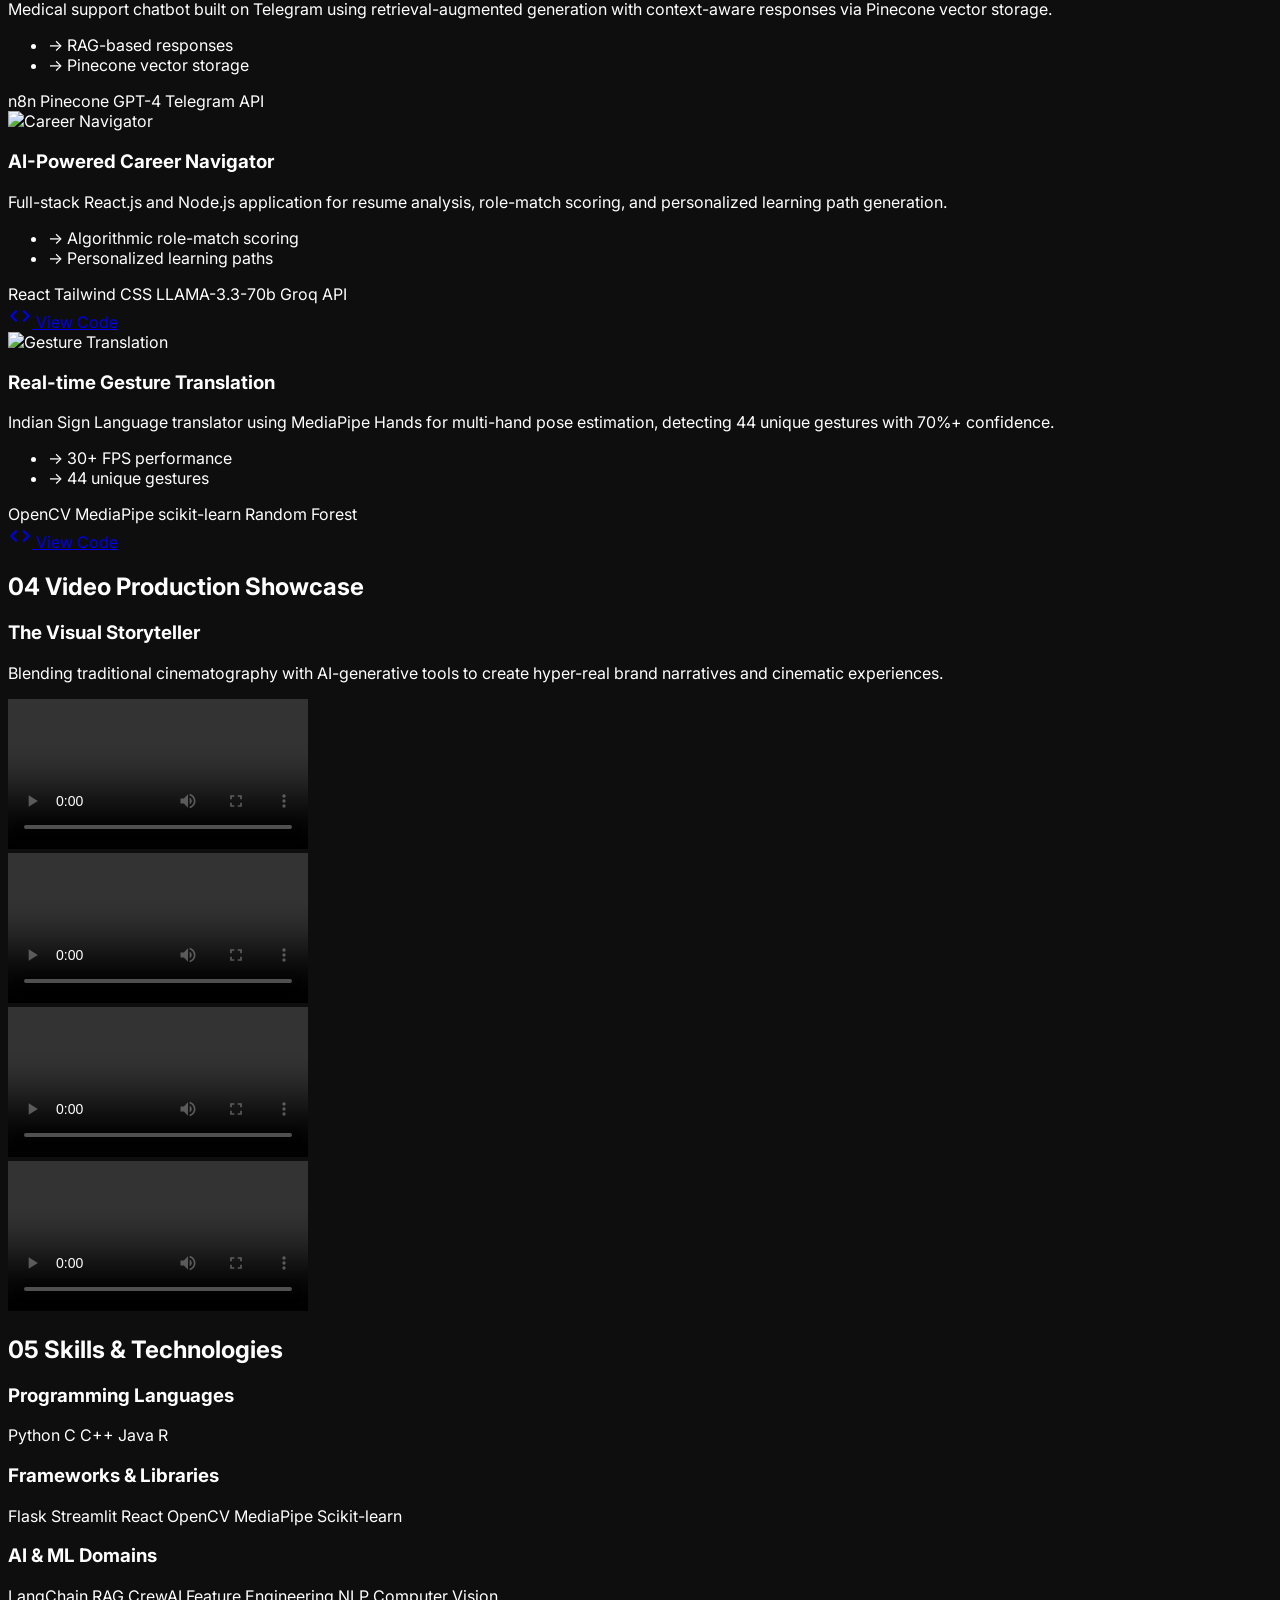
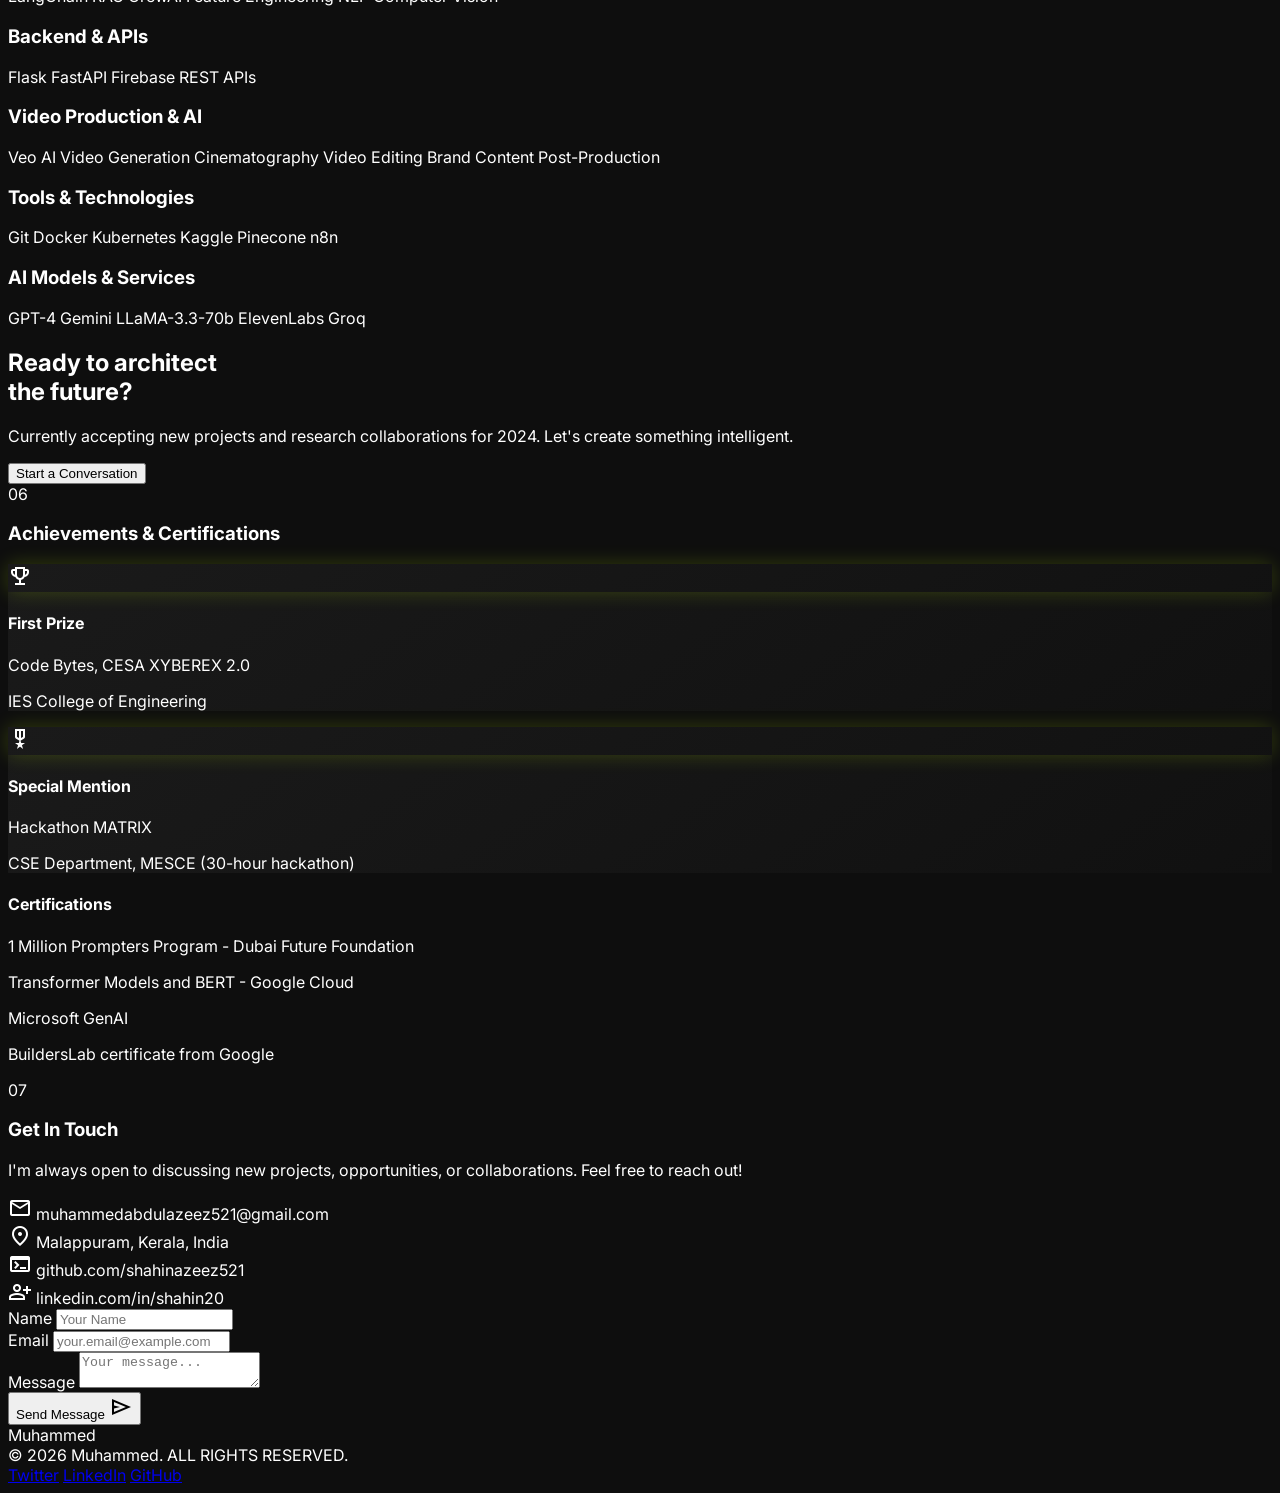
==== commit d12abc26: "name" ====
--- a/index.html
+++ b/index.html
@@ -3,7 +3,7 @@
 <html class="dark" lang="en"><head>
 <meta charset="utf-8"/>
 <meta content="width=device-width, initial-scale=1.0" name="viewport"/>
-<title>NEURAL ARCHITECT | AI Portfolio</title>
+<title> Muhammed </title>
 <script src="https://cdn.tailwindcss.com?plugins=forms,container-queries"></script>
 <link href="https://fonts.googleapis.com/css2?family=Space+Grotesk:wght@300;400;500;600;700&amp;family=Inter:wght@300;400;500;600;700&amp;display=swap" rel="stylesheet"/>
 <link href="https://fonts.googleapis.com/css2?family=Material+Symbols+Outlined:wght,FILL@100..700,0..1&amp;display=swap" rel="stylesheet"/>
@@ -108,7 +108,7 @@
 <!-- TopAppBar Navigation Shell -->
 <nav class="bg-[#0e0e0e]/80 backdrop-blur-xl font-['Space_Grotesk'] tracking-tight fixed top-0 w-full z-50 border-b border-[#cafd00]/15 shadow-[0_40px_40px_-15px_rgba(14,14,14,0.06)]">
 <div class="flex justify-between items-center px-8 py-4 max-w-full mx-auto">
-<div class="text-2xl font-bold tracking-tighter text-[#f3ffca]">NEURAL_ARCHITECT</div>
+<div class="text-2xl font-bold tracking-tighter text-[#f3ffca]">Muhammed Abdul Azeez</div>
 <div class="hidden md:flex items-center space-x-10">
 <a class="text-[#ccff00] border-b-2 border-[#ccff00] pb-1" href="#work">Work</a>
 <a class="text-[#f3ffca]/60 hover:text-[#f3ffca] transition-colors" href="#expertise">Expertise</a>
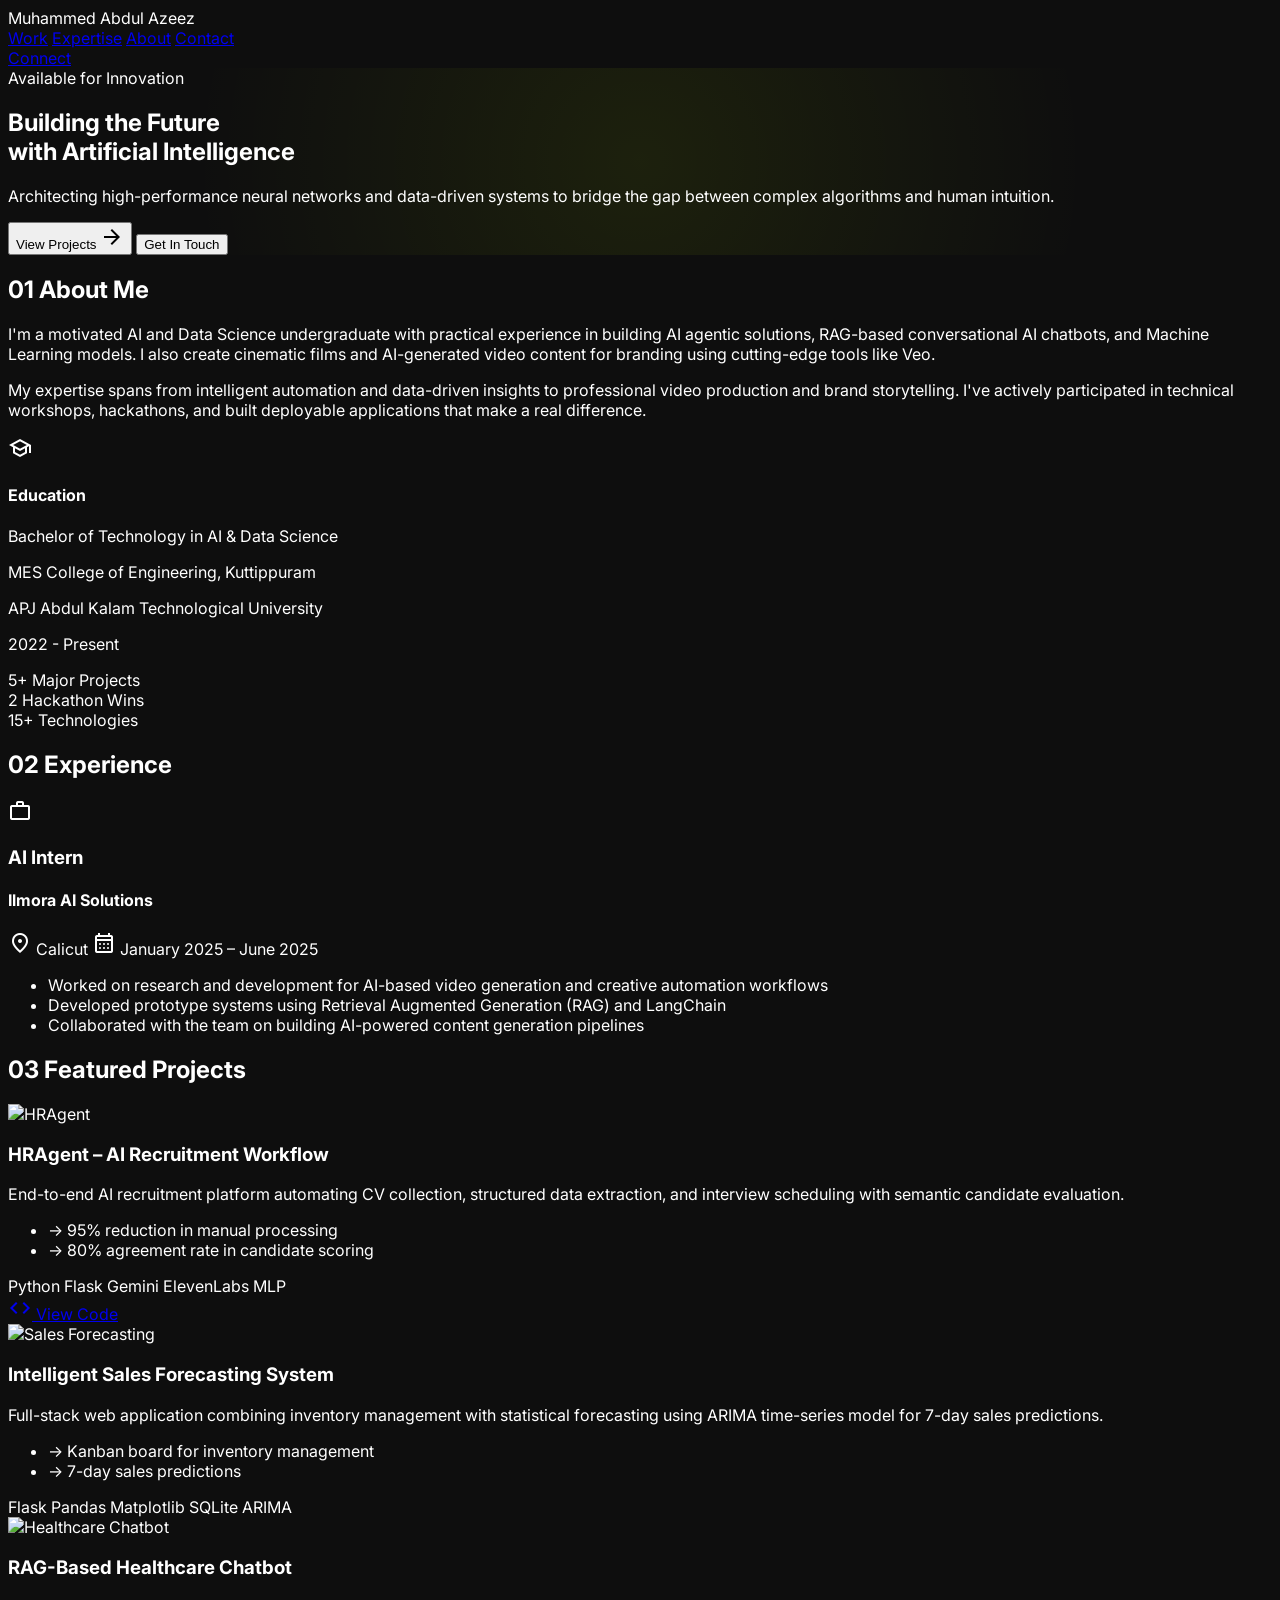
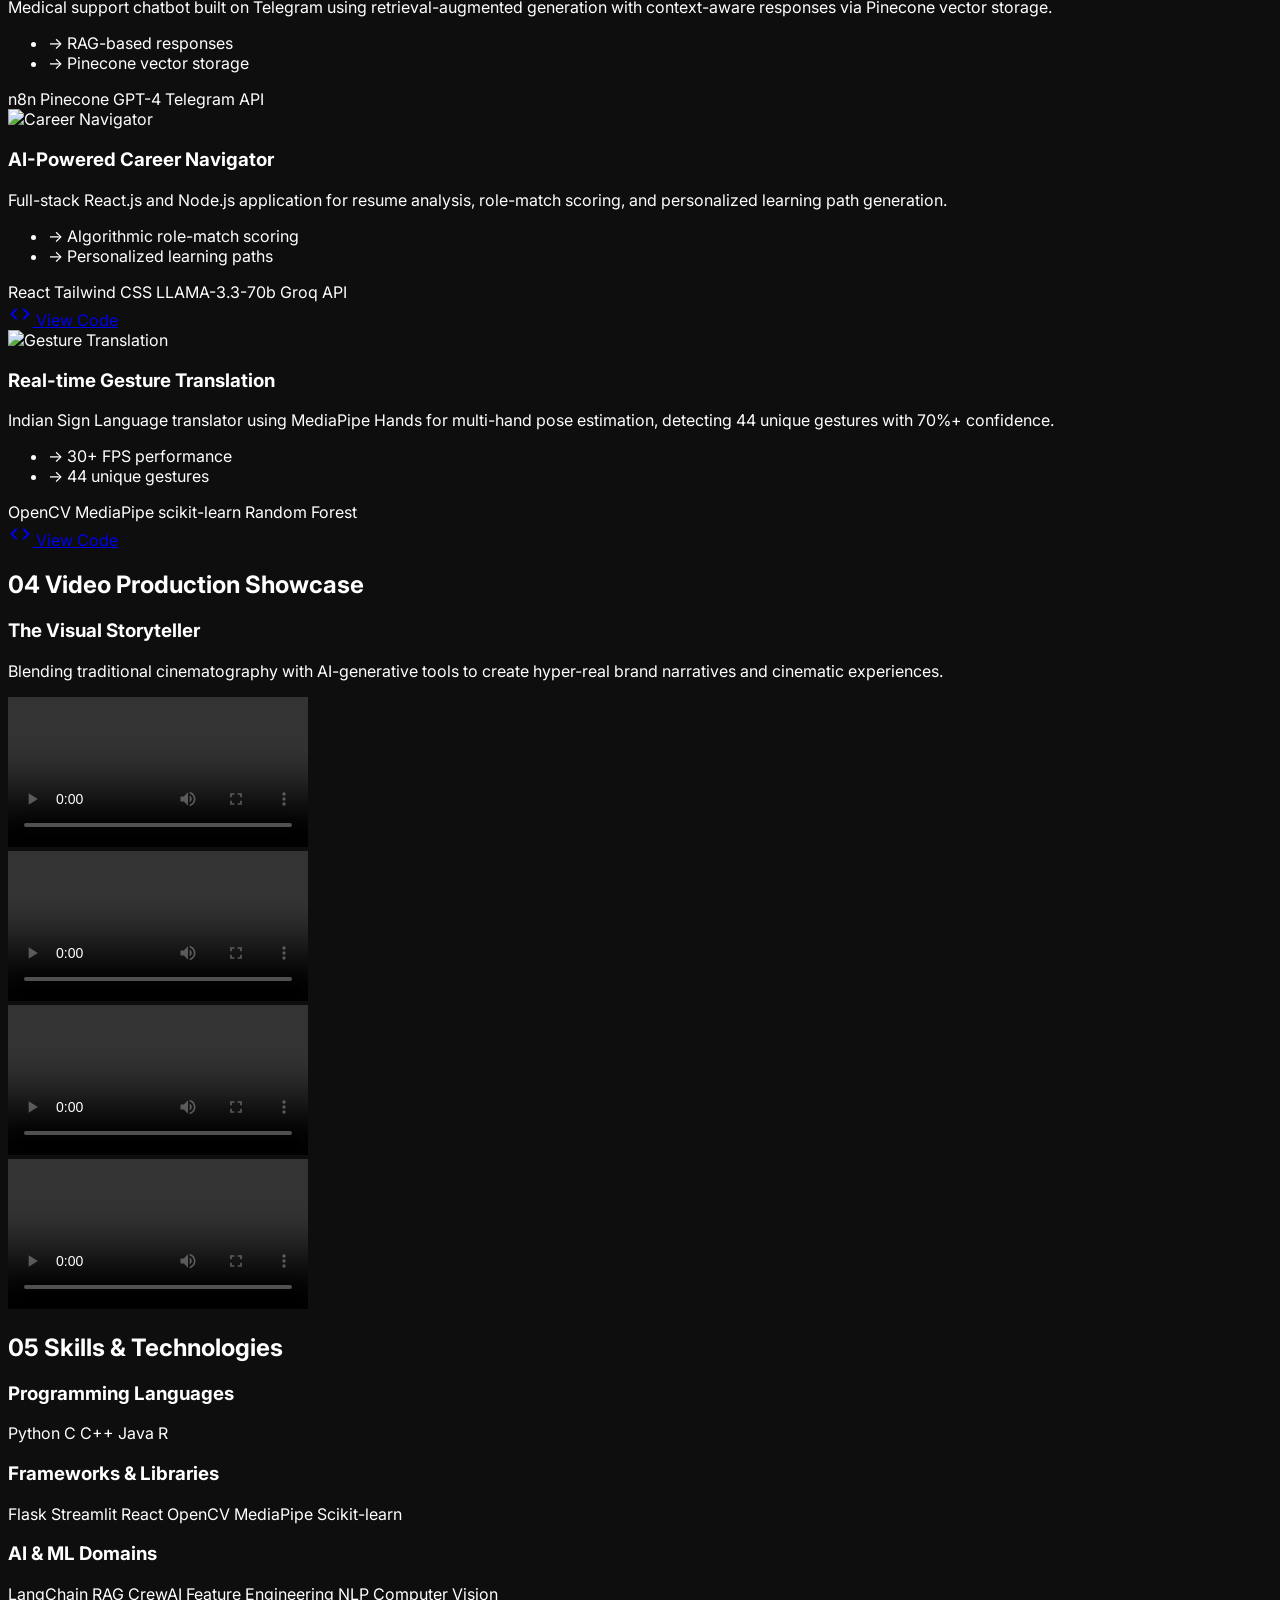
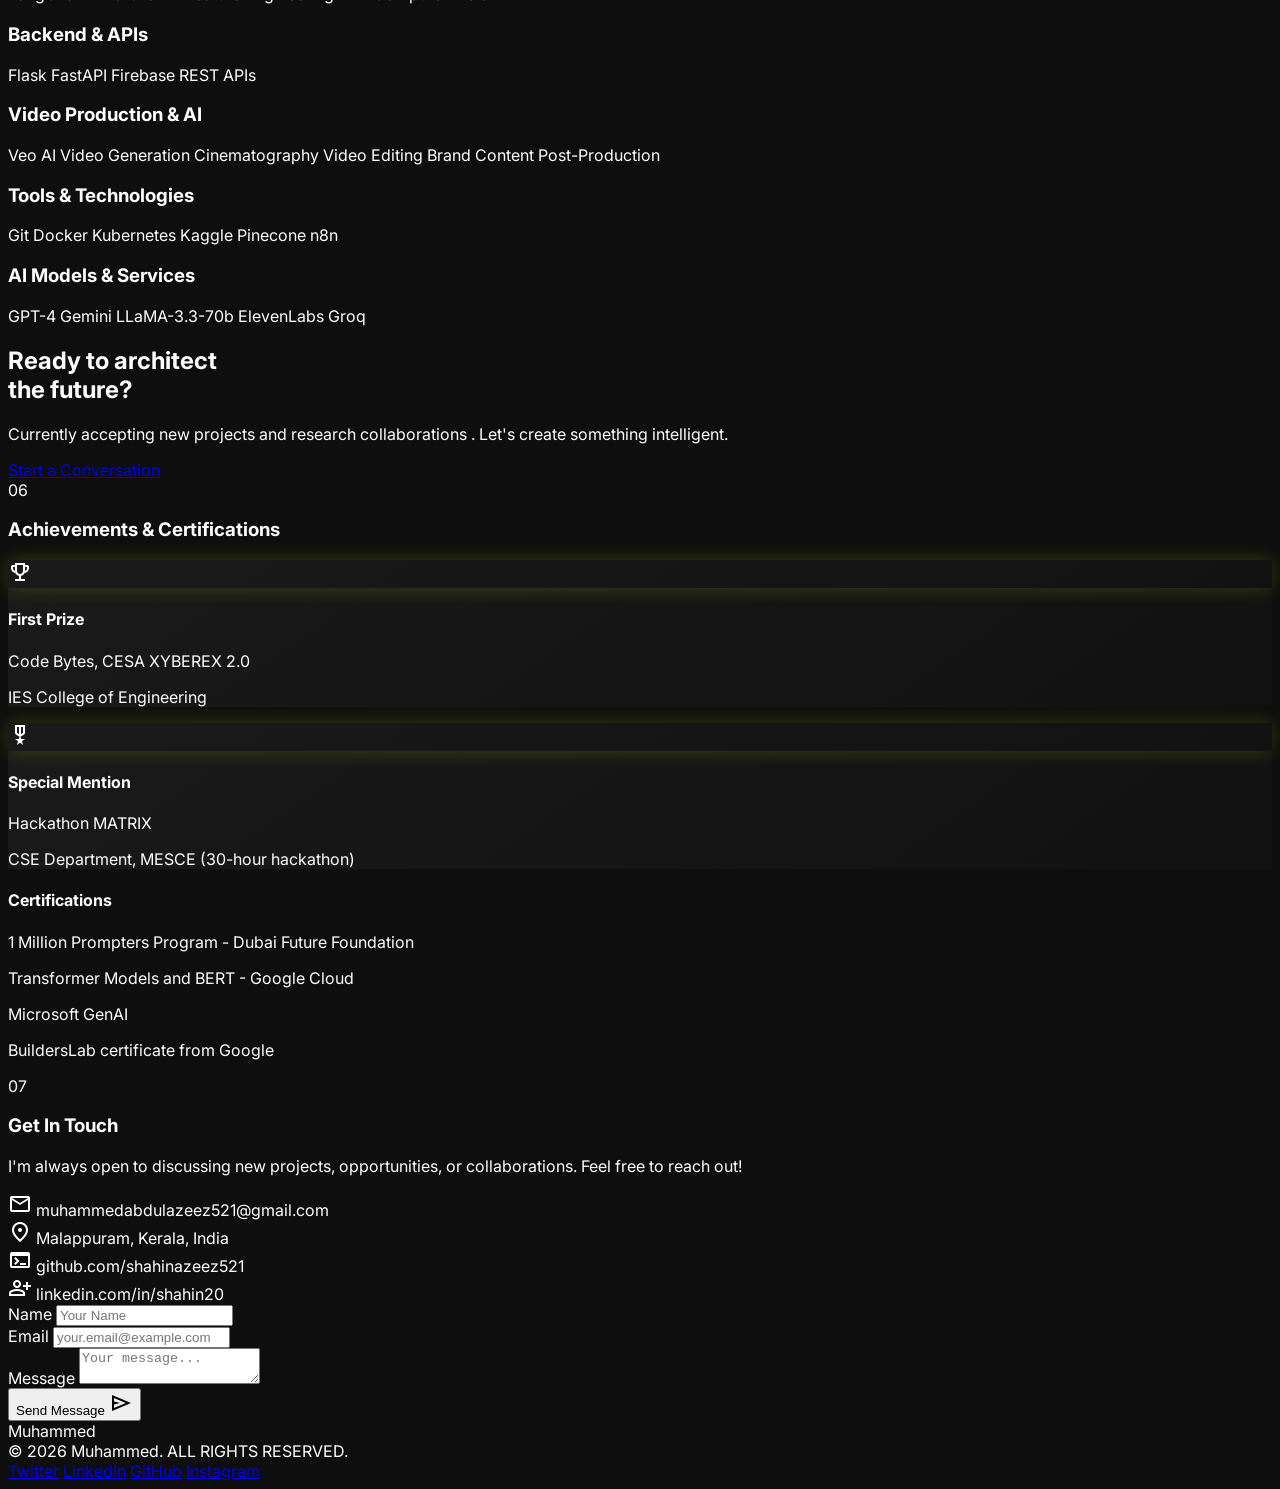
==== commit 7048cefe: "links added" ====
--- a/index.html
+++ b/index.html
@@ -115,7 +115,7 @@
 <a class="text-[#f3ffca]/60 hover:text-[#f3ffca] transition-colors" href="#about">About</a>
 <a class="text-[#f3ffca]/60 hover:text-[#f3ffca] transition-colors" href="#contact">Contact</a>
 </div>
-<button class="bg-primary-container text-on-primary-container px-6 py-2 rounded-md font-bold hover:bg-[#cafd00]/90 transition-all active:scale-95">Connect</button>
+<a href="https://linkedin.com/in/shahin20" target="_blank" rel="noopener" class="bg-primary-container text-on-primary-container px-6 py-2 rounded-md font-bold hover:bg-[#cafd00]/90 transition-all active:scale-95 inline-block text-center">Connect</a>
 </div>
 </nav>
 <main class="pt-24">
@@ -424,8 +424,8 @@
 <div class="max-w-7xl mx-auto rounded-3xl bg-primary-container p-16 md:p-24 text-center relative overflow-hidden">
 <div class="relative z-10">
 <h2 class="font-headline text-on-primary-container text-5xl md:text-8xl font-bold tracking-tighter mb-10 leading-[0.9]">Ready to architect <br/> the future?</h2>
-<p class="font-body text-on-primary-container/80 text-xl max-w-2xl mx-auto mb-16">Currently accepting new projects and research collaborations for 2024. Let's create something intelligent.</p>
-<button class="bg-[#0e0e0e] text-[#f3ffca] px-12 py-5 rounded-md font-bold text-xl hover:scale-105 transition-transform active:scale-95">Start a Conversation</button>
+<p class="font-body text-on-primary-container/80 text-xl max-w-2xl mx-auto mb-16">Currently accepting new projects and research collaborations . Let's create something intelligent.</p>
+<a href="https://wa.me/917012007553?text=hello%20%2C%20i%20have%20a%20project%20in%20mind" target="_blank" rel="noopener" class="bg-[#0e0e0e] text-[#f3ffca] px-12 py-5 rounded-md font-bold text-xl hover:scale-105 transition-transform active:scale-95 inline-block text-center">Start a Conversation</a>
 </div>
 <!-- Abstract Patterns -->
 <div class="absolute top-0 right-0 w-64 h-64 border-[40px] border-on-primary-container/5 rounded-full -translate-y-1/2 translate-x-1/2"></div>
@@ -538,9 +538,10 @@
 <div class="text-[#f3ffca] font-bold text-lg tracking-tighter mb-8 md:mb-0">Muhammed</div>
 <div class="text-[#f3ffca]/40 text-center md:text-left mb-8 md:mb-0">© 2026 Muhammed. ALL RIGHTS RESERVED.</div>
 <div class="flex gap-8">
-<a class="text-[#f3ffca]/40 hover:text-[#ccff00] transition-colors opacity-80 hover:opacity-100" href="#">Twitter</a>
-<a class="text-[#f3ffca]/40 hover:text-[#ccff00] transition-colors opacity-80 hover:opacity-100" href="#">LinkedIn</a>
-<a class="text-[#f3ffca]/40 hover:text-[#ccff00] transition-colors opacity-80 hover:opacity-100" href="#">GitHub</a>
+<a class="text-[#f3ffca]/40 hover:text-[#ccff00] transition-colors opacity-80 hover:opacity-100" href="https://x.com/muhs2026?s=21">Twitter</a>
+    <a class="text-[#f3ffca]/40 hover:text-[#ccff00] transition-colors opacity-80 hover:opacity-100" href="https://www.linkedin.com/in/shahin20/">LinkedIn</a>
+<a class="text-[#f3ffca]/40 hover:text-[#ccff00] transition-colors opacity-80 hover:opacity-100" href="https://github.com/shahinazeez521/">GitHub</a>
+<a class="text-[#f3ffca]/40 hover:text-[#ccff00] transition-colors opacity-80 hover:opacity-100" href="https://www.instagram.com/muhamedshahin.oc?igsh=M3lncnExNWMyaHNq&utm_source=qr">Instagram</a>
 </div>
 </div>
 </footer>
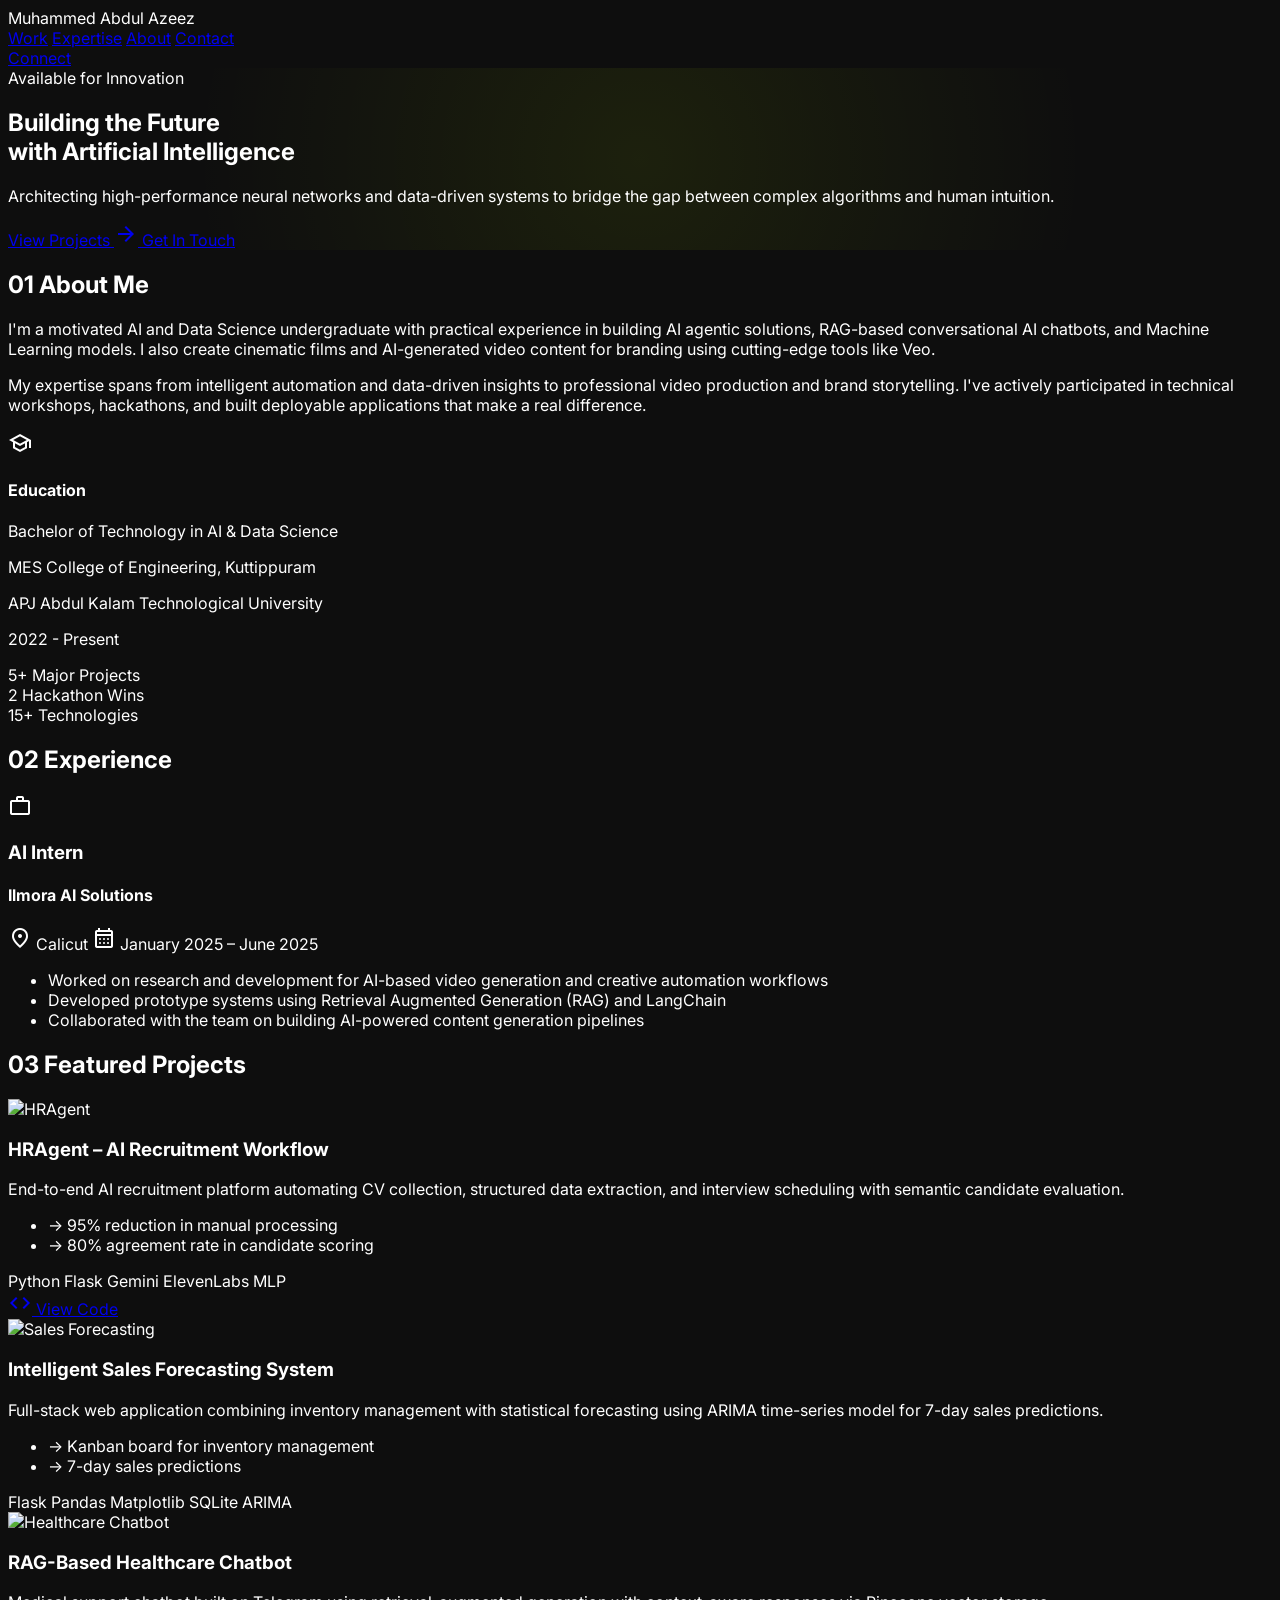
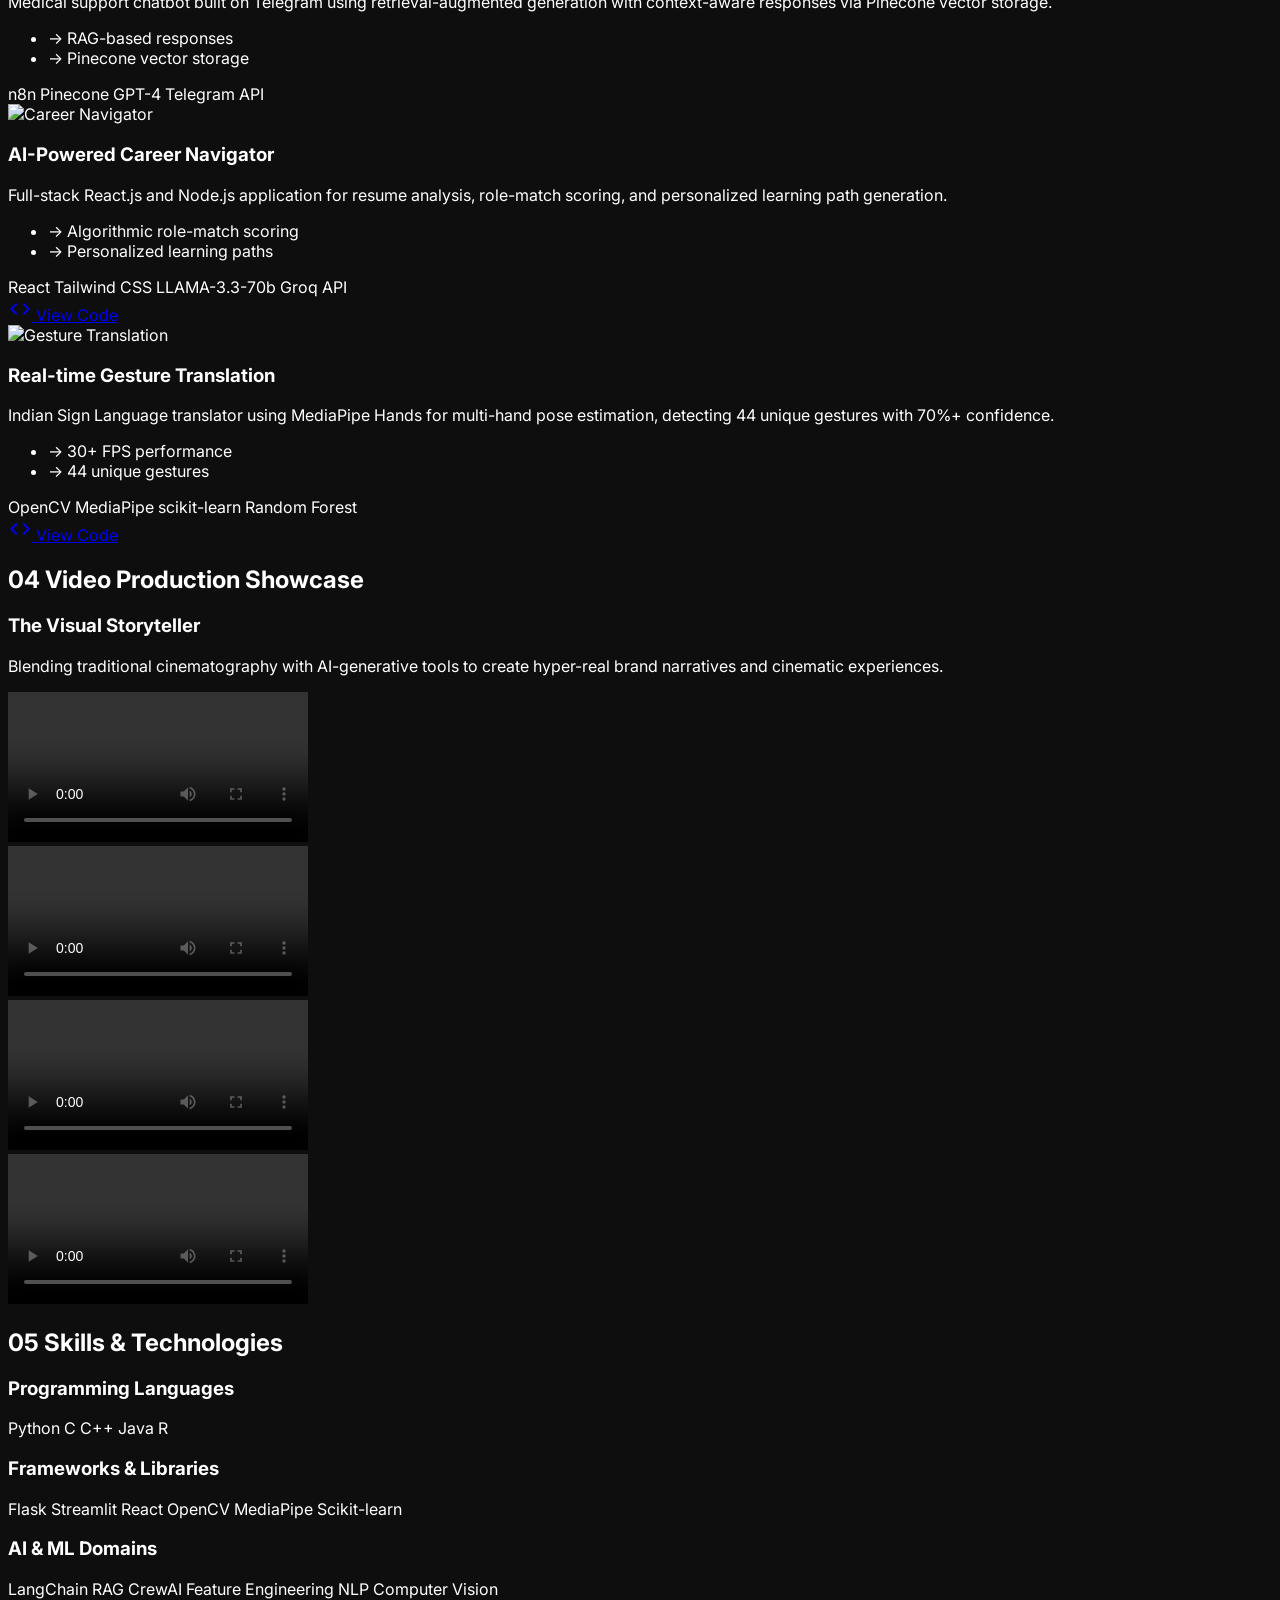
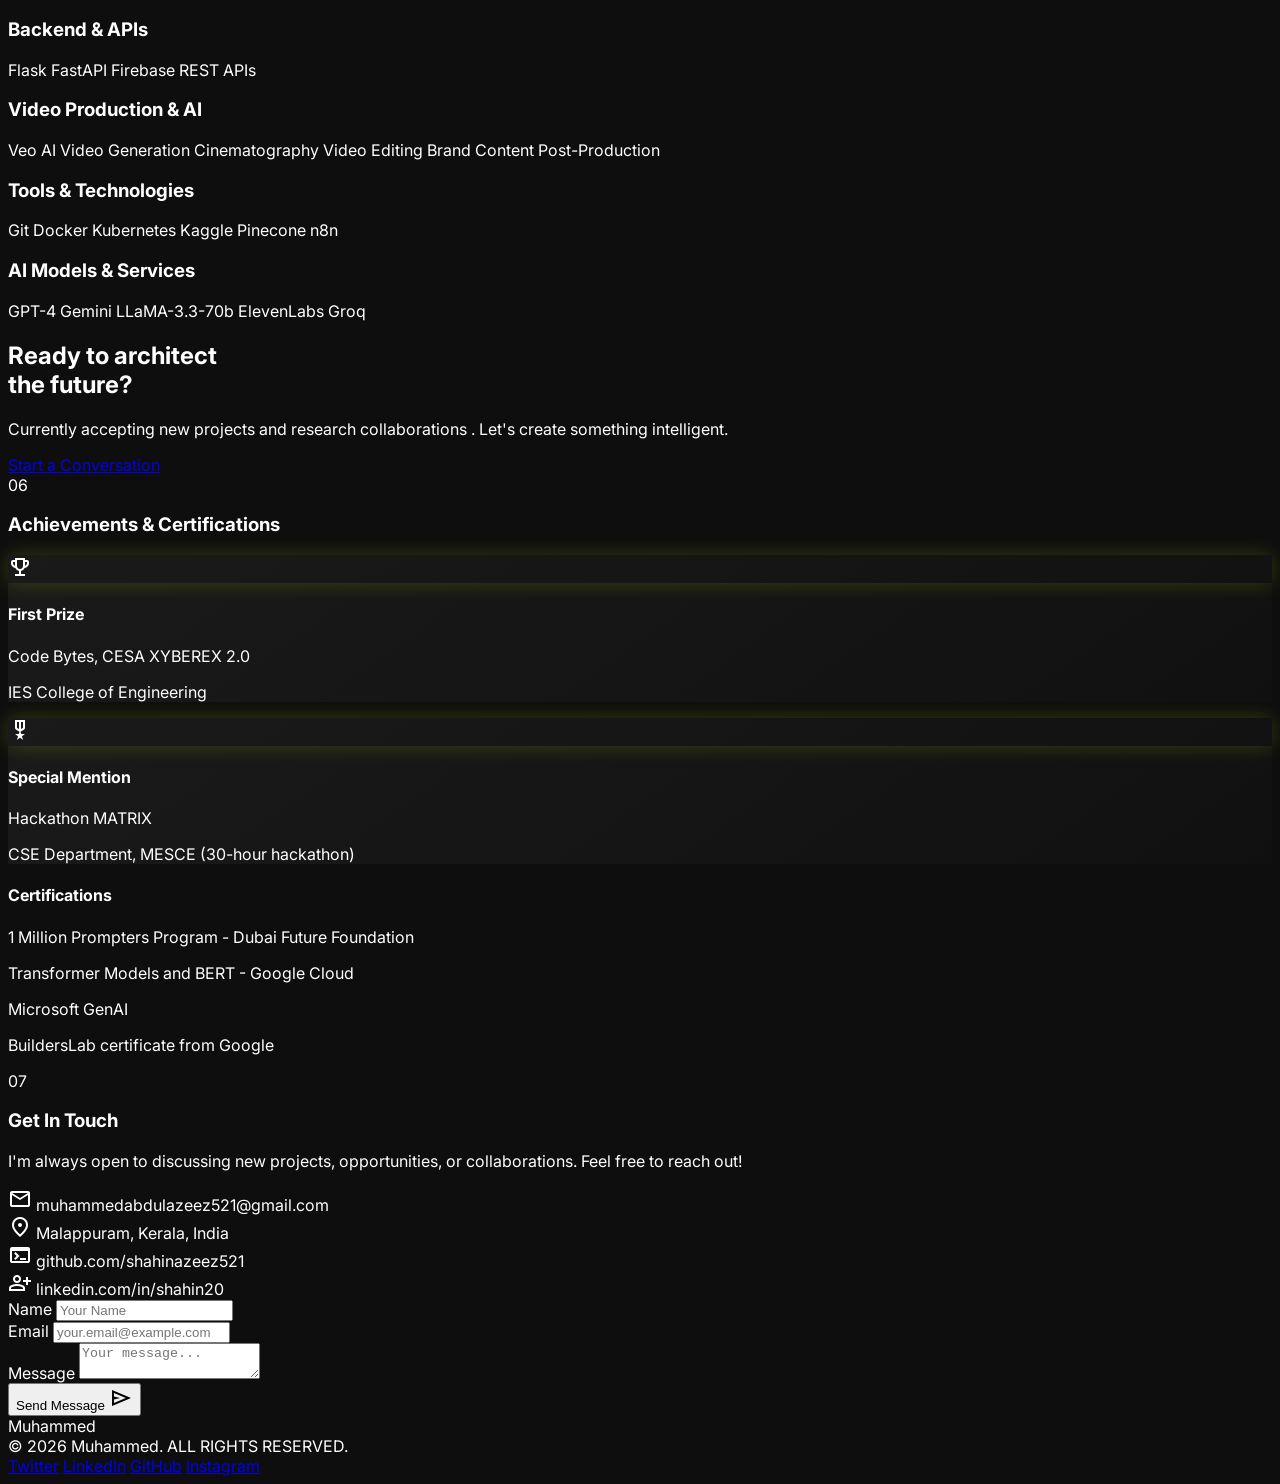
==== commit d73f26f0: "mobile view" ====
--- a/index.html
+++ b/index.html
@@ -108,15 +108,71 @@
 <!-- TopAppBar Navigation Shell -->
 <nav class="bg-[#0e0e0e]/80 backdrop-blur-xl font-['Space_Grotesk'] tracking-tight fixed top-0 w-full z-50 border-b border-[#cafd00]/15 shadow-[0_40px_40px_-15px_rgba(14,14,14,0.06)]">
 <div class="flex justify-between items-center px-8 py-4 max-w-full mx-auto">
-<div class="text-2xl font-bold tracking-tighter text-[#f3ffca]">Muhammed Abdul Azeez</div>
-<div class="hidden md:flex items-center space-x-10">
-<a class="text-[#ccff00] border-b-2 border-[#ccff00] pb-1" href="#work">Work</a>
-<a class="text-[#f3ffca]/60 hover:text-[#f3ffca] transition-colors" href="#expertise">Expertise</a>
-<a class="text-[#f3ffca]/60 hover:text-[#f3ffca] transition-colors" href="#about">About</a>
-<a class="text-[#f3ffca]/60 hover:text-[#f3ffca] transition-colors" href="#contact">Contact</a>
-</div>
-<a href="https://linkedin.com/in/shahin20" target="_blank" rel="noopener" class="bg-primary-container text-on-primary-container px-6 py-2 rounded-md font-bold hover:bg-[#cafd00]/90 transition-all active:scale-95 inline-block text-center">Connect</a>
-</div>
+    <div class="text-2xl font-bold tracking-tighter text-[#f3ffca]">Muhammed Abdul Azeez</div>
+    <div class="hidden md:flex items-center space-x-10" id="navbar-links">
+        <a class="nav-link text-[#f3ffca]/60 hover:text-[#ccff00] transition-colors pb-1" href="#work" id="nav-work">Work</a>
+        <a class="nav-link text-[#f3ffca]/60 hover:text-[#ccff00] transition-colors pb-1" href="#expertise" id="nav-expertise">Expertise</a>
+        <a class="nav-link text-[#f3ffca]/60 hover:text-[#ccff00] transition-colors pb-1" href="#about" id="nav-about">About</a>
+        <a class="nav-link text-[#f3ffca]/60 hover:text-[#ccff00] transition-colors pb-1" href="#contact" id="nav-contact">Contact</a>
+    </div>
+    <a href="https://linkedin.com/in/shahin20" target="_blank" rel="noopener" class="bg-primary-container text-on-primary-container px-6 py-2 rounded-md font-bold hover:bg-[#cafd00]/90 transition-all active:scale-95 inline-block text-center">Connect</a>
+</div>
+</nav>
+<script>
+// Dynamic navbar highlight based on scroll position
+document.addEventListener('DOMContentLoaded', function () {
+    const sections = [
+        { id: 'work', nav: 'nav-work' },
+        { id: 'expertise', nav: 'nav-expertise' },
+        { id: 'about', nav: 'nav-about' },
+        { id: 'contact', nav: 'nav-contact' }
+    ];
+    const navLinks = {};
+    sections.forEach(s => navLinks[s.id] = document.getElementById(s.nav));
+    function clearHighlights() {
+        for (const s of sections) {
+            if (navLinks[s.id]) {
+                navLinks[s.id].classList.remove('text-[#ccff00]', 'border-b-2', 'border-[#ccff00]');
+                navLinks[s.id].classList.add('text-[#f3ffca]/60');
+            }
+        }
+    }
+    function onScroll() {
+        const offset = 140; // adjust for navbar height and padding
+        let current = null;
+        let minDiff = Infinity;
+        for (const s of sections) {
+            const el = document.getElementById(s.id);
+            if (el) {
+                const rect = el.getBoundingClientRect();
+                const diff = Math.abs(rect.top - offset);
+                if (rect.top - offset <= 0 && diff < minDiff) {
+                    minDiff = diff;
+                    current = s.id;
+                }
+            }
+        }
+        // If at the very top of the page (before any section), clear all highlights
+        if (window.scrollY < 50) {
+            clearHighlights();
+            return;
+        }
+        for (const s of sections) {
+            if (navLinks[s.id]) {
+                if (s.id === current) {
+                    navLinks[s.id].classList.add('text-[#ccff00]', 'border-b-2', 'border-[#ccff00]');
+                    navLinks[s.id].classList.remove('text-[#f3ffca]/60');
+                } else {
+                    navLinks[s.id].classList.remove('text-[#ccff00]', 'border-b-2', 'border-[#ccff00]');
+                    navLinks[s.id].classList.add('text-[#f3ffca]/60');
+                }
+            }
+        }
+    }
+    window.addEventListener('scroll', onScroll);
+    onScroll();
+});
+</script>
 </nav>
 <main class="pt-24">
 <!-- Hero Section -->
@@ -130,12 +186,13 @@
                     Architecting high-performance neural networks and data-driven systems to bridge the gap between complex algorithms and human intuition.
                 </p>
 <div class="flex flex-col sm:flex-row gap-4 justify-center">
-<button class="bg-primary-container text-on-primary-container px-10 py-4 rounded-md font-bold text-lg hover:shadow-[0_0_20px_rgba(202,253,0,0.3)] transition-all active:scale-95 flex items-center justify-center gap-2">
-                        View Projects <span class="material-symbols-outlined">arrow_forward</span>
-</button>
-<button class="border border-outline-variant/30 text-on-surface px-10 py-4 rounded-md font-bold text-lg hover:bg-surface-container-low transition-all active:scale-95">
-                        Get In Touch
-                    </button>
+<div class="flex flex-col gap-4 w-full max-w-xs mx-auto sm:flex-row sm:gap-4 sm:justify-center">
+    <a href="#work" class="bg-primary-container text-on-primary-container px-10 py-4 rounded-md font-bold text-lg hover:shadow-[0_0_20px_rgba(202,253,0,0.3)] transition-all active:scale-95 flex items-center justify-center gap-2 w-full sm:w-auto">
+        View Projects <span class="material-symbols-outlined">arrow_forward</span>
+    </a>
+    <a href="#contact" class="border border-outline-variant/30 text-on-surface px-10 py-4 rounded-md font-bold text-lg hover:bg-surface-container-low transition-all active:scale-95 flex items-center justify-center gap-2 w-full sm:w-auto">
+        Get In Touch
+    </a>
 </div>
 </div>
 <!-- Background Decoration -->
@@ -339,7 +396,6 @@
 </section>
 <!-- Skills & Technologies -->
 <section class="py-32 px-8 bg-surface-container" id="expertise">
-<section class="py-32 px-8 bg-surface-container" id="expertise">
     <div class="max-w-7xl mx-auto">
         <h2 class="font-headline text-primary-container text-xl font-bold mb-8">05 Skills &amp; Technologies</h2>
         <div class="grid grid-cols-1 md:grid-cols-3 gap-8">
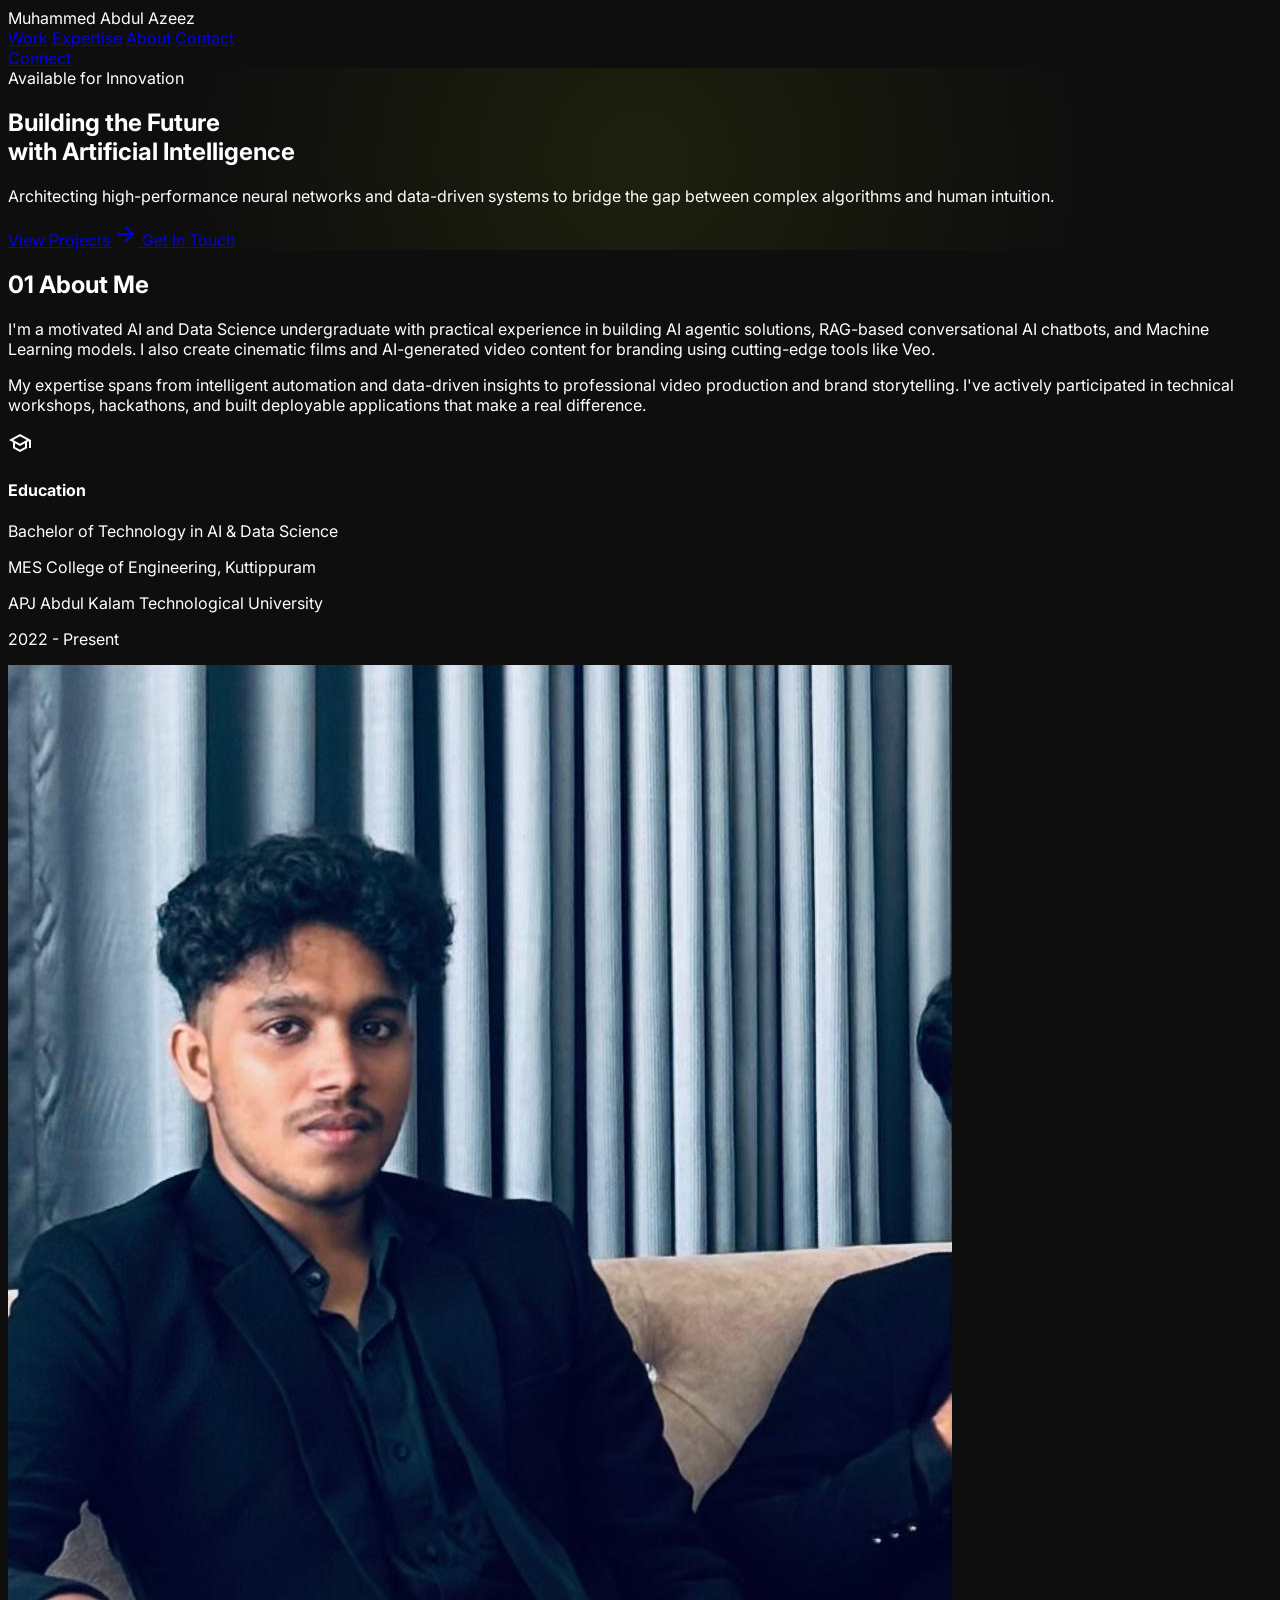
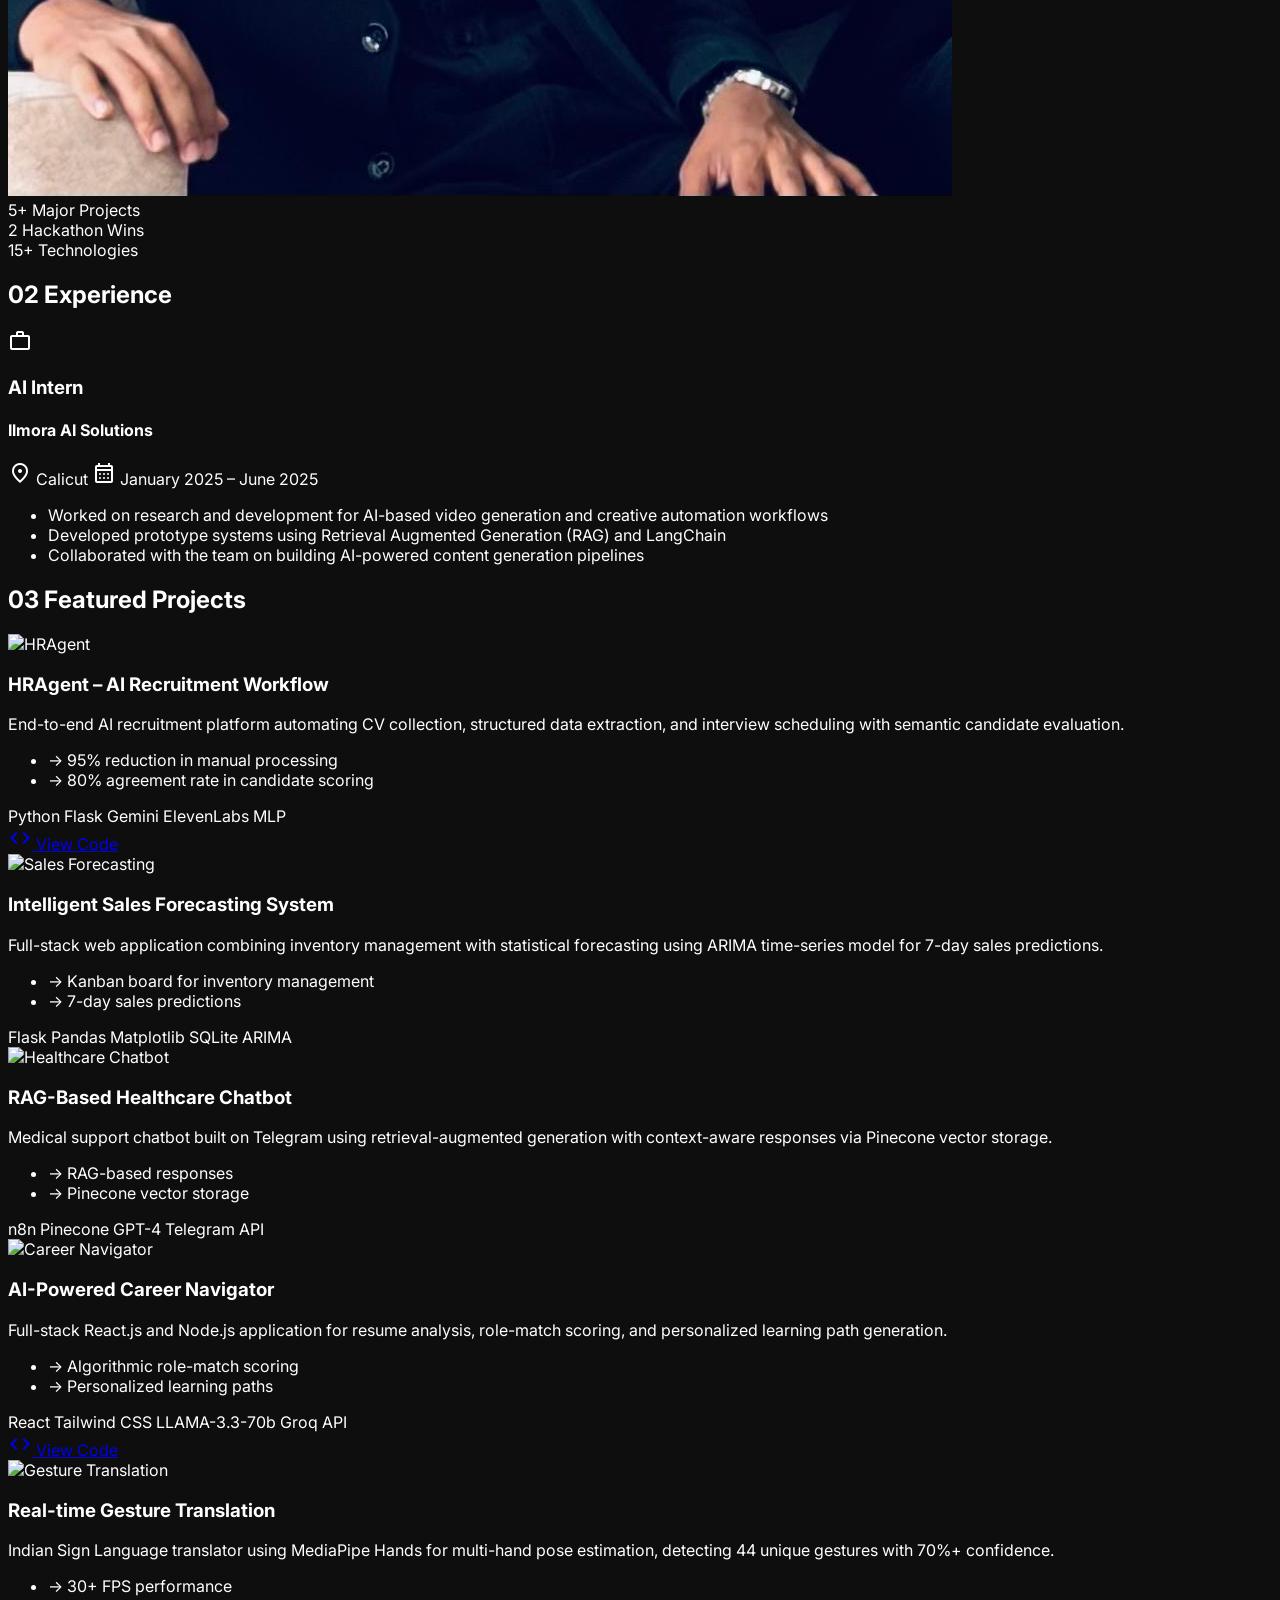
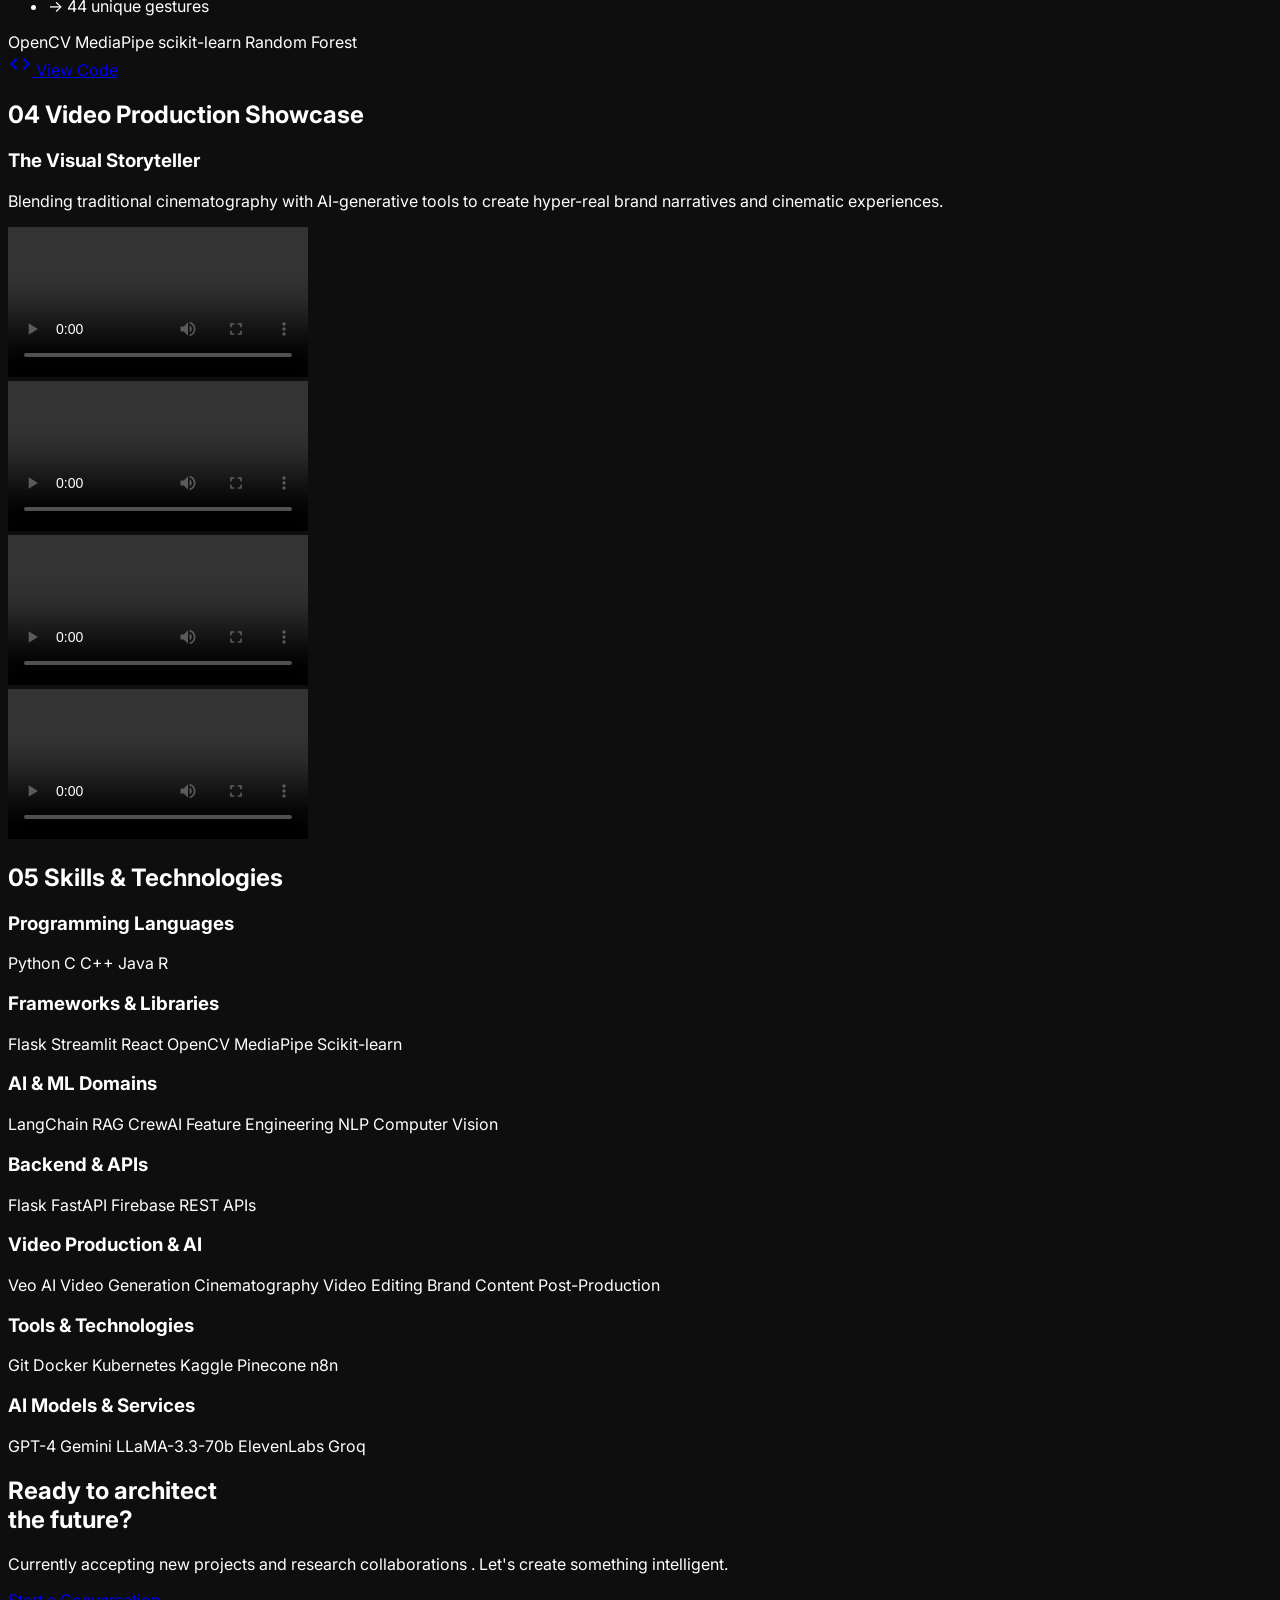
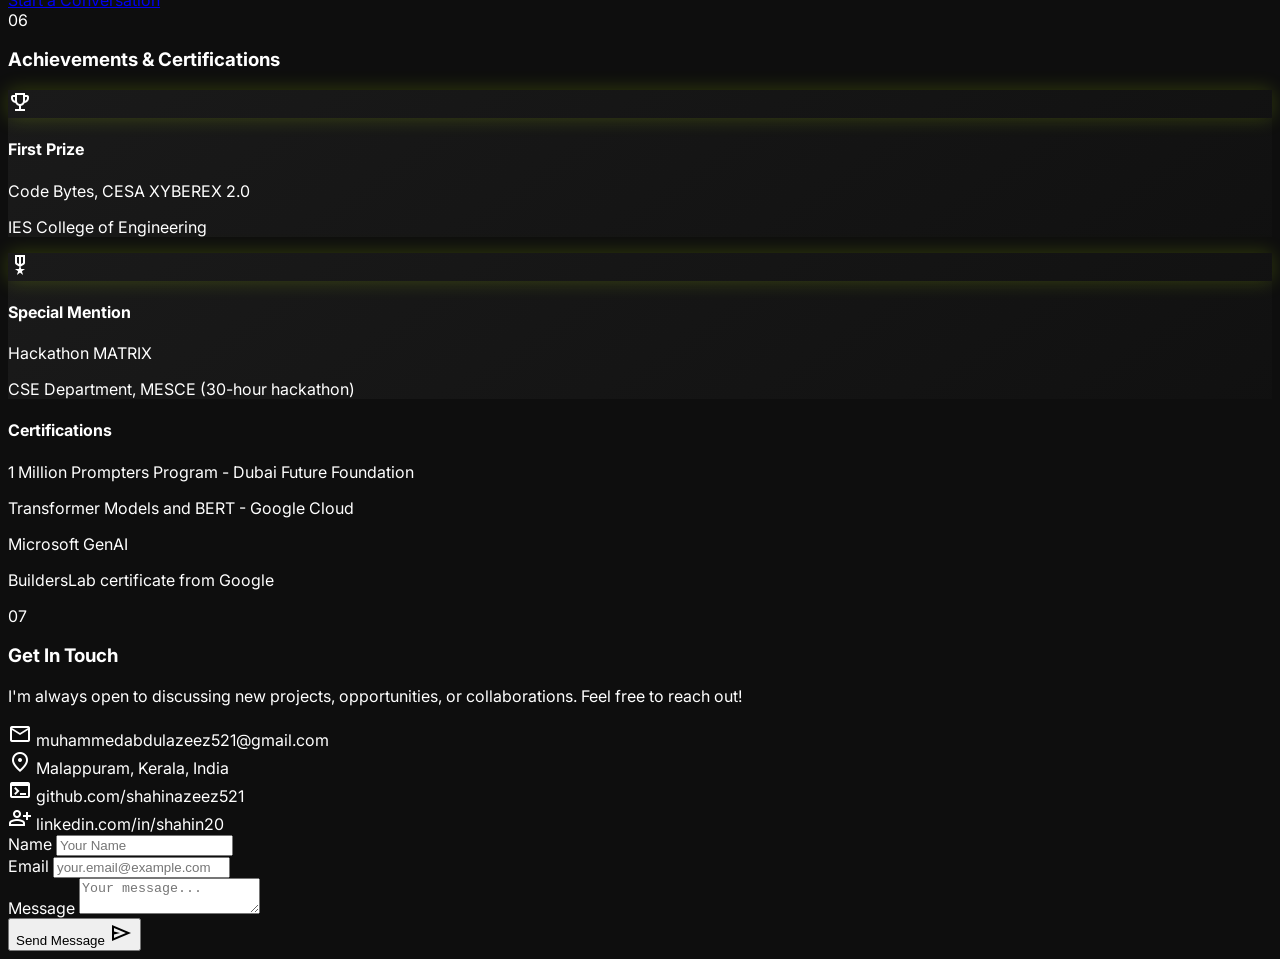
==== commit 1fdd93e5: "done" ====
--- a/index.html
+++ b/index.html
@@ -222,7 +222,15 @@
             <p class="text-on-surface-variant text-sm">2022 - Present</p>
         </div>
     </div>
-    <div class="md:col-span-5 grid grid-cols-1 gap-4">
+        <div class="md:col-span-5 grid grid-cols-1 gap-4">
+            <!-- Profile Photo with Mask and Glitch Effect -->
+            <div class="relative flex justify-center items-center mb-8">
+                <div id="photo-mask-container" class="relative w-64 h-64 rounded-full overflow-hidden group cursor-pointer">
+                    <img id="profile-photo" src="WhatsApp Image 2026-04-13 at 7.01.15 PM.jpeg" alt="Profile Photo" class="object-cover w-full h-full" style="object-position: 50% 30%;"/>
+                    <canvas id="glitch-canvas" class="absolute inset-0 w-full h-full pointer-events-none" style="display:none;"></canvas>
+                    <div id="mask-effect" class="absolute inset-0 pointer-events-none" style="mask-image: radial-gradient(circle at 50% 50%, white 100px, transparent 180px); -webkit-mask-image: radial-gradient(circle at 50% 50%, white 100px, transparent 180px);"></div>
+                </div>
+            </div>
         <div class="p-8 rounded-xl bg-surface-container-high flex flex-col justify-center border border-outline-variant/10 group hover:border-primary-container/30 transition-all">
             <span class="text-6xl font-headline font-bold text-primary-container mb-2">5+</span>
             <span class="text-on-surface-variant font-label tracking-widest uppercase text-sm">Major Projects</span>
@@ -588,17 +596,122 @@
 </div>
 </section>
 </main>
-<!-- Footer Shell -->
-<footer class="bg-[#0e0e0e] w-full py-12 px-8 tonal-shift bg-[#131313] flat no shadows">
-<div class="flex flex-col md:flex-row justify-between items-center w-full max-w-7xl mx-auto font-['Inter'] text-xs tracking-widest uppercase">
-<div class="text-[#f3ffca] font-bold text-lg tracking-tighter mb-8 md:mb-0">Muhammed</div>
-<div class="text-[#f3ffca]/40 text-center md:text-left mb-8 md:mb-0">© 2026 Muhammed. ALL RIGHTS RESERVED.</div>
-<div class="flex gap-8">
-<a class="text-[#f3ffca]/40 hover:text-[#ccff00] transition-colors opacity-80 hover:opacity-100" href="https://x.com/muhs2026?s=21">Twitter</a>
-    <a class="text-[#f3ffca]/40 hover:text-[#ccff00] transition-colors opacity-80 hover:opacity-100" href="https://www.linkedin.com/in/shahin20/">LinkedIn</a>
-<a class="text-[#f3ffca]/40 hover:text-[#ccff00] transition-colors opacity-80 hover:opacity-100" href="https://github.com/shahinazeez521/">GitHub</a>
-<a class="text-[#f3ffca]/40 hover:text-[#ccff00] transition-colors opacity-80 hover:opacity-100" href="https://www.instagram.com/muhamedshahin.oc?igsh=M3lncnExNWMyaHNq&utm_source=qr">Instagram</a>
-</div>
-</div>
-</footer>
-</body></html>
+<script>
+// Dynamic navbar highlight based on scroll position
+document.addEventListener('DOMContentLoaded', function () {
+    const sections = [
+        { id: 'work', nav: 'nav-work' },
+        { id: 'expertise', nav: 'nav-expertise' },
+        { id: 'about', nav: 'nav-about' },
+        { id: 'contact', nav: 'nav-contact' }
+    ];
+    const navLinks = {};
+    sections.forEach(s => navLinks[s.id] = document.getElementById(s.nav));
+    function clearHighlights() {
+        for (const s of sections) {
+            if (navLinks[s.id]) {
+                navLinks[s.id].classList.remove('text-[#ccff00]', 'border-b-2', 'border-[#ccff00]');
+                navLinks[s.id].classList.add('text-[#f3ffca]/60');
+            }
+        }
+    }
+    function onScroll() {
+        const offset = 140; // adjust for navbar height and padding
+        let current = null;
+        let minDiff = Infinity;
+        for (const s of sections) {
+            const el = document.getElementById(s.id);
+            if (el) {
+                const rect = el.getBoundingClientRect();
+                const diff = Math.abs(rect.top - offset);
+                if (rect.top - offset <= 0 && diff < minDiff) {
+                    minDiff = diff;
+                    current = s.id;
+                }
+            }
+        }
+        // If at the very top of the page (before any section), clear all highlights
+        if (window.scrollY < 50) {
+            clearHighlights();
+            return;
+        }
+        for (const s of sections) {
+            if (navLinks[s.id]) {
+                if (s.id === current) {
+                    navLinks[s.id].classList.add('text-[#ccff00]', 'border-b-2', 'border-[#ccff00]');
+                    navLinks[s.id].classList.remove('text-[#f3ffca]/60');
+                } else {
+                    navLinks[s.id].classList.remove('text-[#ccff00]', 'border-b-2', 'border-[#ccff00]');
+                    navLinks[s.id].classList.add('text-[#f3ffca]/60');
+                }
+            }
+        }
+    }
+    window.addEventListener('scroll', onScroll);
+    onScroll();
+
+    // Profile photo mask and glitch effect
+    const maskContainer = document.getElementById('photo-mask-container');
+    const maskEffect = document.getElementById('mask-effect');
+    const glitchCanvas = document.getElementById('glitch-canvas');
+    const profilePhoto = document.getElementById('profile-photo');
+    if (maskContainer && maskEffect && glitchCanvas && profilePhoto) {
+      let mouseX = 128, mouseY = 128;
+      maskContainer.addEventListener('mousemove', (e) => {
+        const rect = maskContainer.getBoundingClientRect();
+        mouseX = e.clientX - rect.left;
+        mouseY = e.clientY - rect.top;
+        maskEffect.style.maskImage = `radial-gradient(circle at ${mouseX}px ${mouseY}px, white 100px, transparent 180px)`;
+        maskEffect.style.webkitMaskImage = `radial-gradient(circle at ${mouseX}px ${mouseY}px, white 100px, transparent 180px)`;
+      });
+      maskContainer.addEventListener('mouseleave', () => {
+        maskEffect.style.maskImage = 'radial-gradient(circle at 50% 50%, white 100px, transparent 180px)';
+        maskEffect.style.webkitMaskImage = 'radial-gradient(circle at 50% 50%, white 100px, transparent 180px)';
+        glitchCanvas.style.display = 'none';
+      });
+      maskContainer.addEventListener('mouseenter', () => {
+        glitchCanvas.style.display = 'block';
+      });
+            // Color channel split glitch effect
+            function glitch() {
+                if (glitchCanvas.style.display === 'block') {
+                    const ctx = glitchCanvas.getContext('2d');
+                    ctx.clearRect(0, 0, glitchCanvas.width, glitchCanvas.height);
+                    ctx.save();
+                    ctx.beginPath();
+                    ctx.arc(mouseX, mouseY, 100, 0, 2 * Math.PI);
+                    ctx.clip();
+                    // Draw base image
+                    ctx.globalAlpha = 1;
+                    ctx.drawImage(profilePhoto, 0, 0, glitchCanvas.width, glitchCanvas.height);
+                    // RGB split
+                    for (let i = 0; i < 3; i++) {
+                        const dx = (Math.random() - 0.5) * 10;
+                        const dy = (Math.random() - 0.5) * 10;
+                        ctx.globalAlpha = 0.5;
+                        ctx.globalCompositeOperation = ['lighter','screen','color-dodge'][i];
+                        ctx.filter = [
+                            'drop-shadow(2px 0 0 #f00)',
+                            'drop-shadow(-2px 0 0 #0ff)',
+                            'drop-shadow(0 2px 0 #0f0)'
+                        ][i];
+                        ctx.drawImage(profilePhoto, dx, dy, glitchCanvas.width, glitchCanvas.height);
+                    }
+                    ctx.globalAlpha = 1;
+                    ctx.globalCompositeOperation = 'source-over';
+                    ctx.filter = 'none';
+                    ctx.restore();
+                }
+                requestAnimationFrame(glitch);
+            }
+      // Set canvas size and start animation
+      function resizeCanvas() {
+        glitchCanvas.width = maskContainer.offsetWidth;
+        glitchCanvas.height = maskContainer.offsetHeight;
+      }
+      window.addEventListener('resize', resizeCanvas);
+      resizeCanvas();
+      glitch();
+    }
+});
+</script>
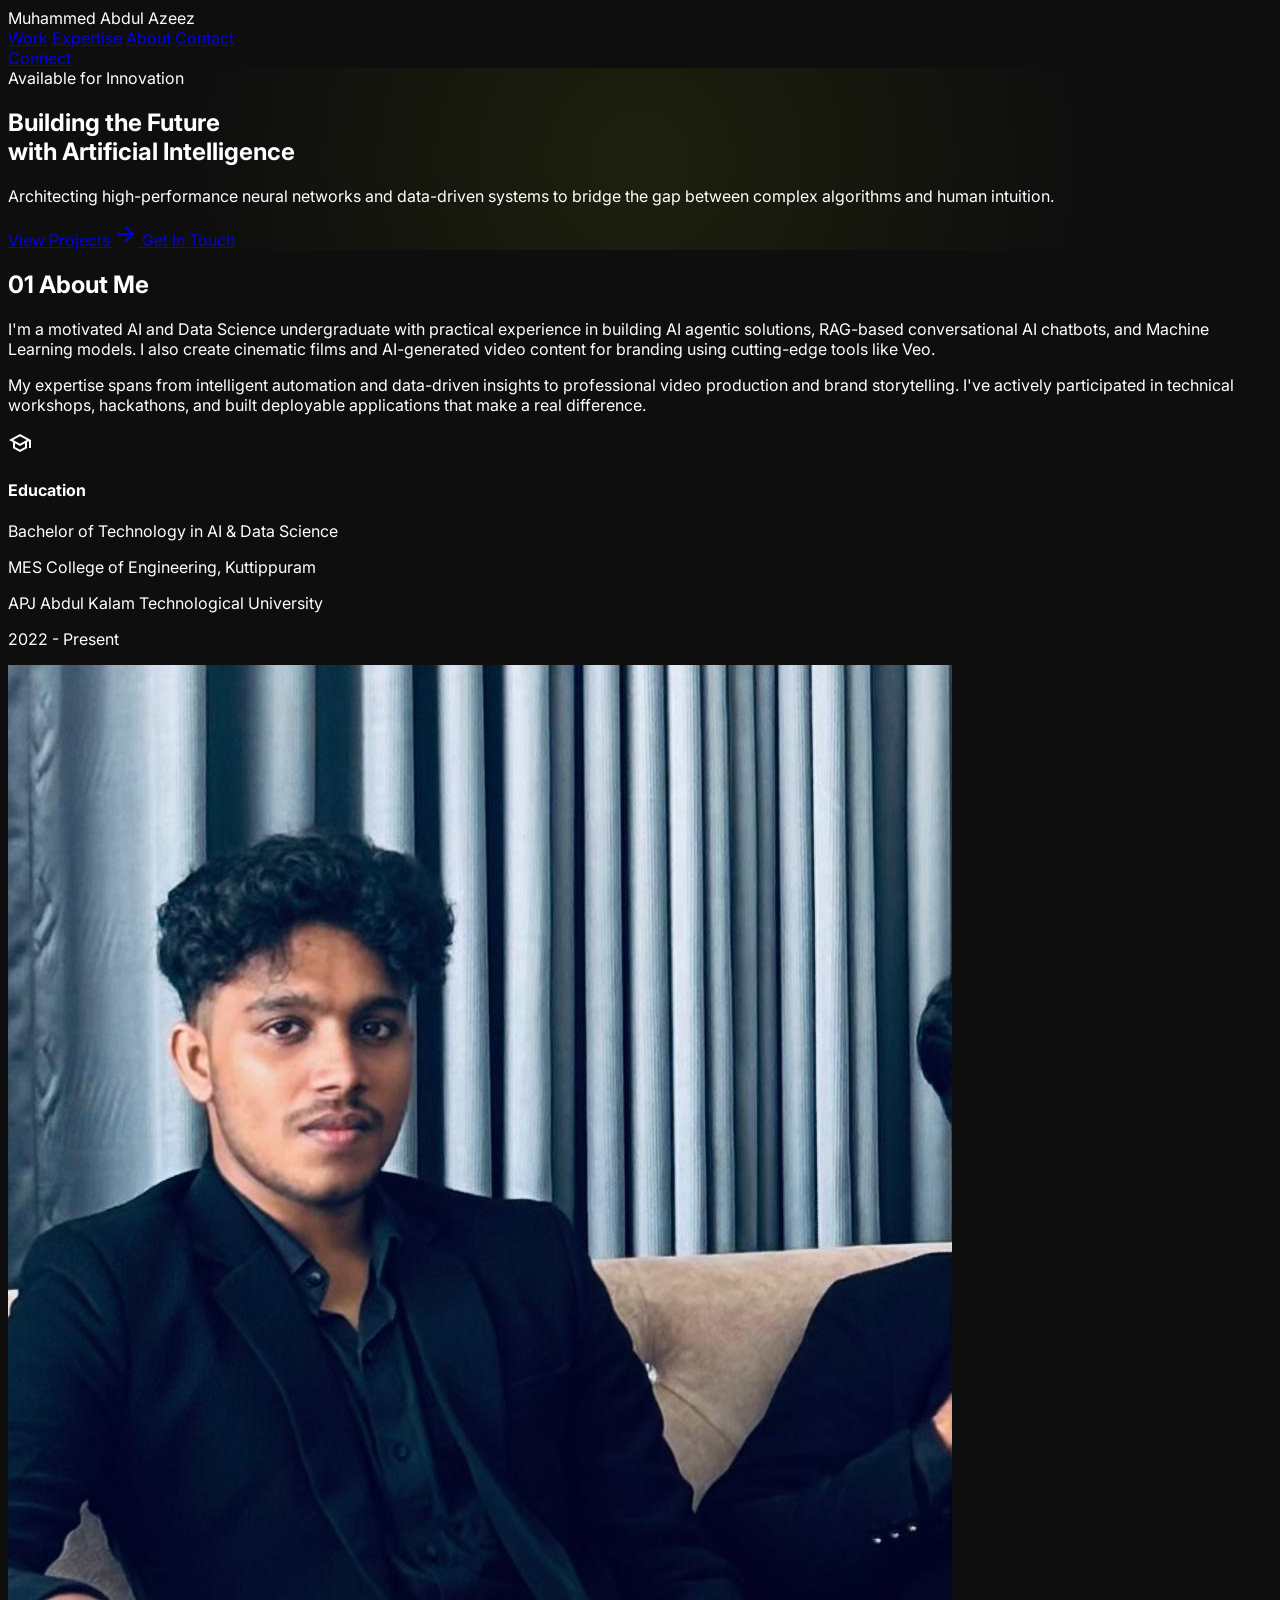
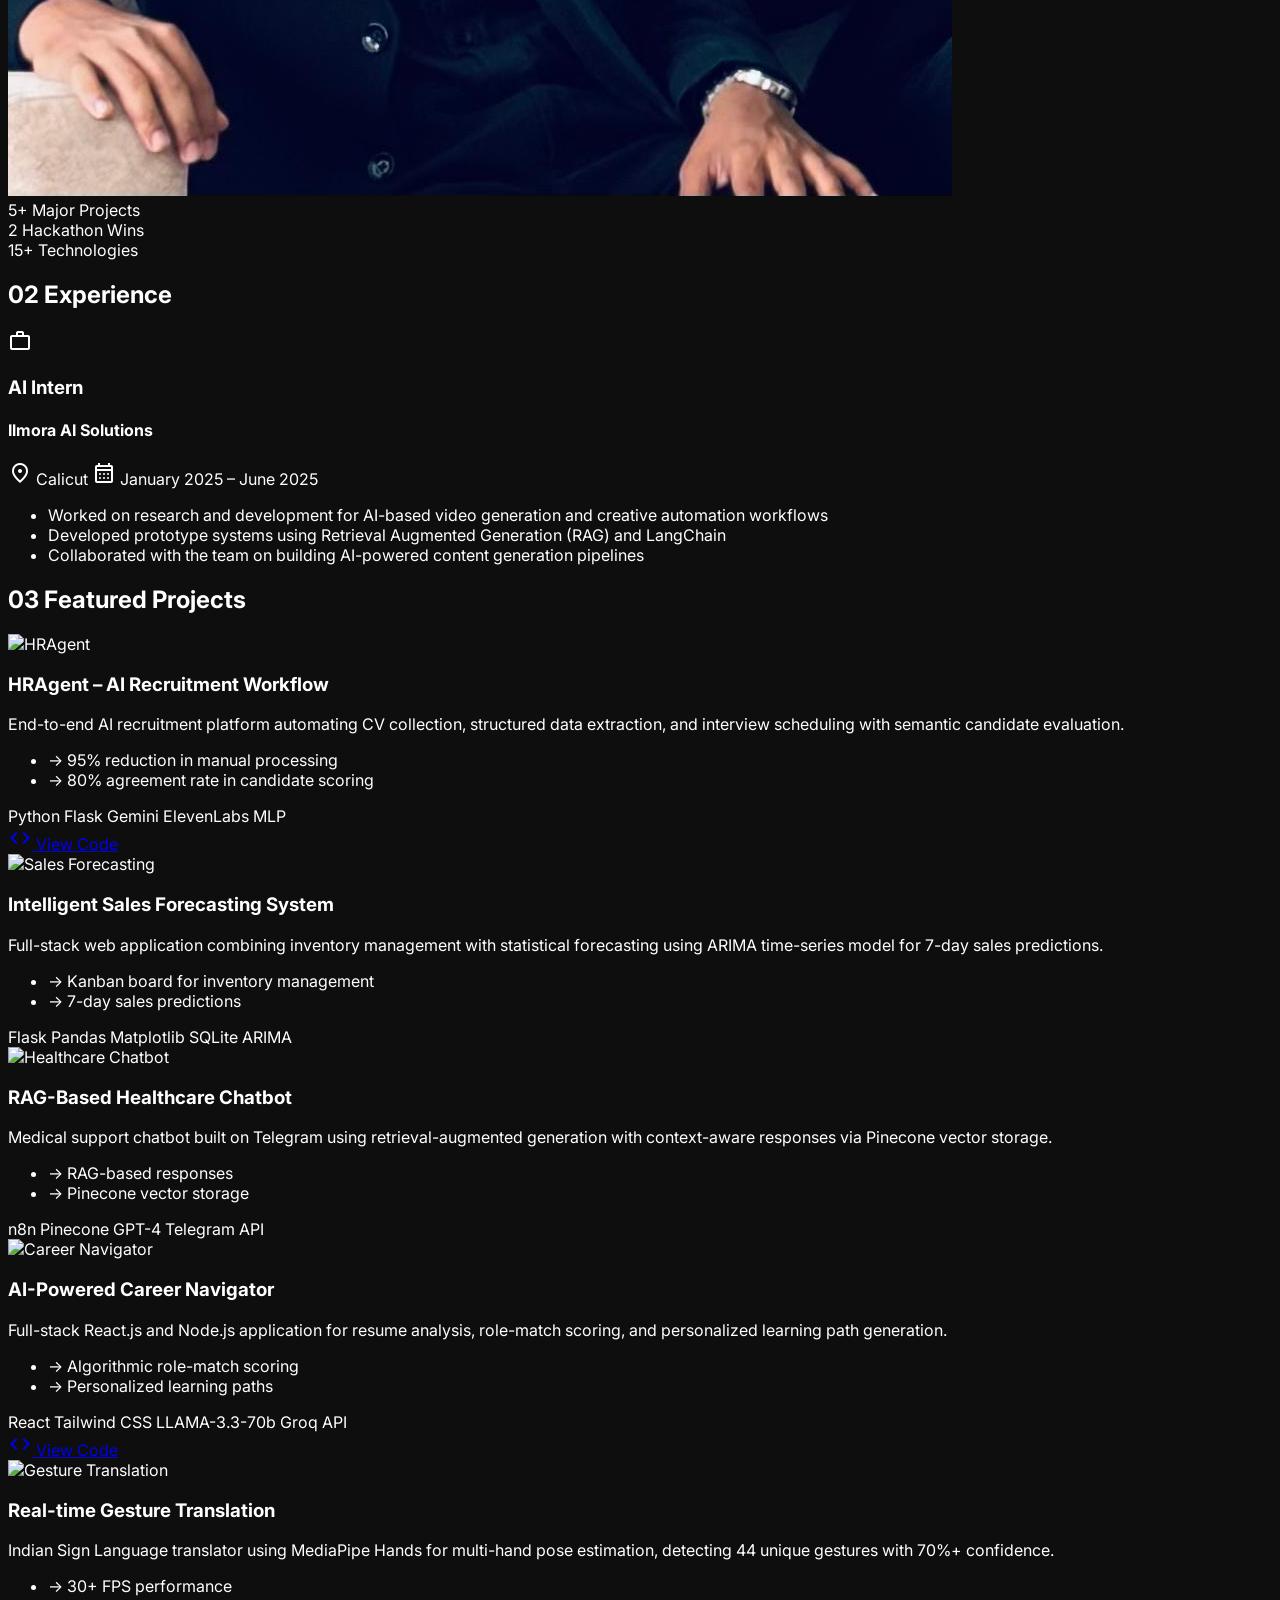
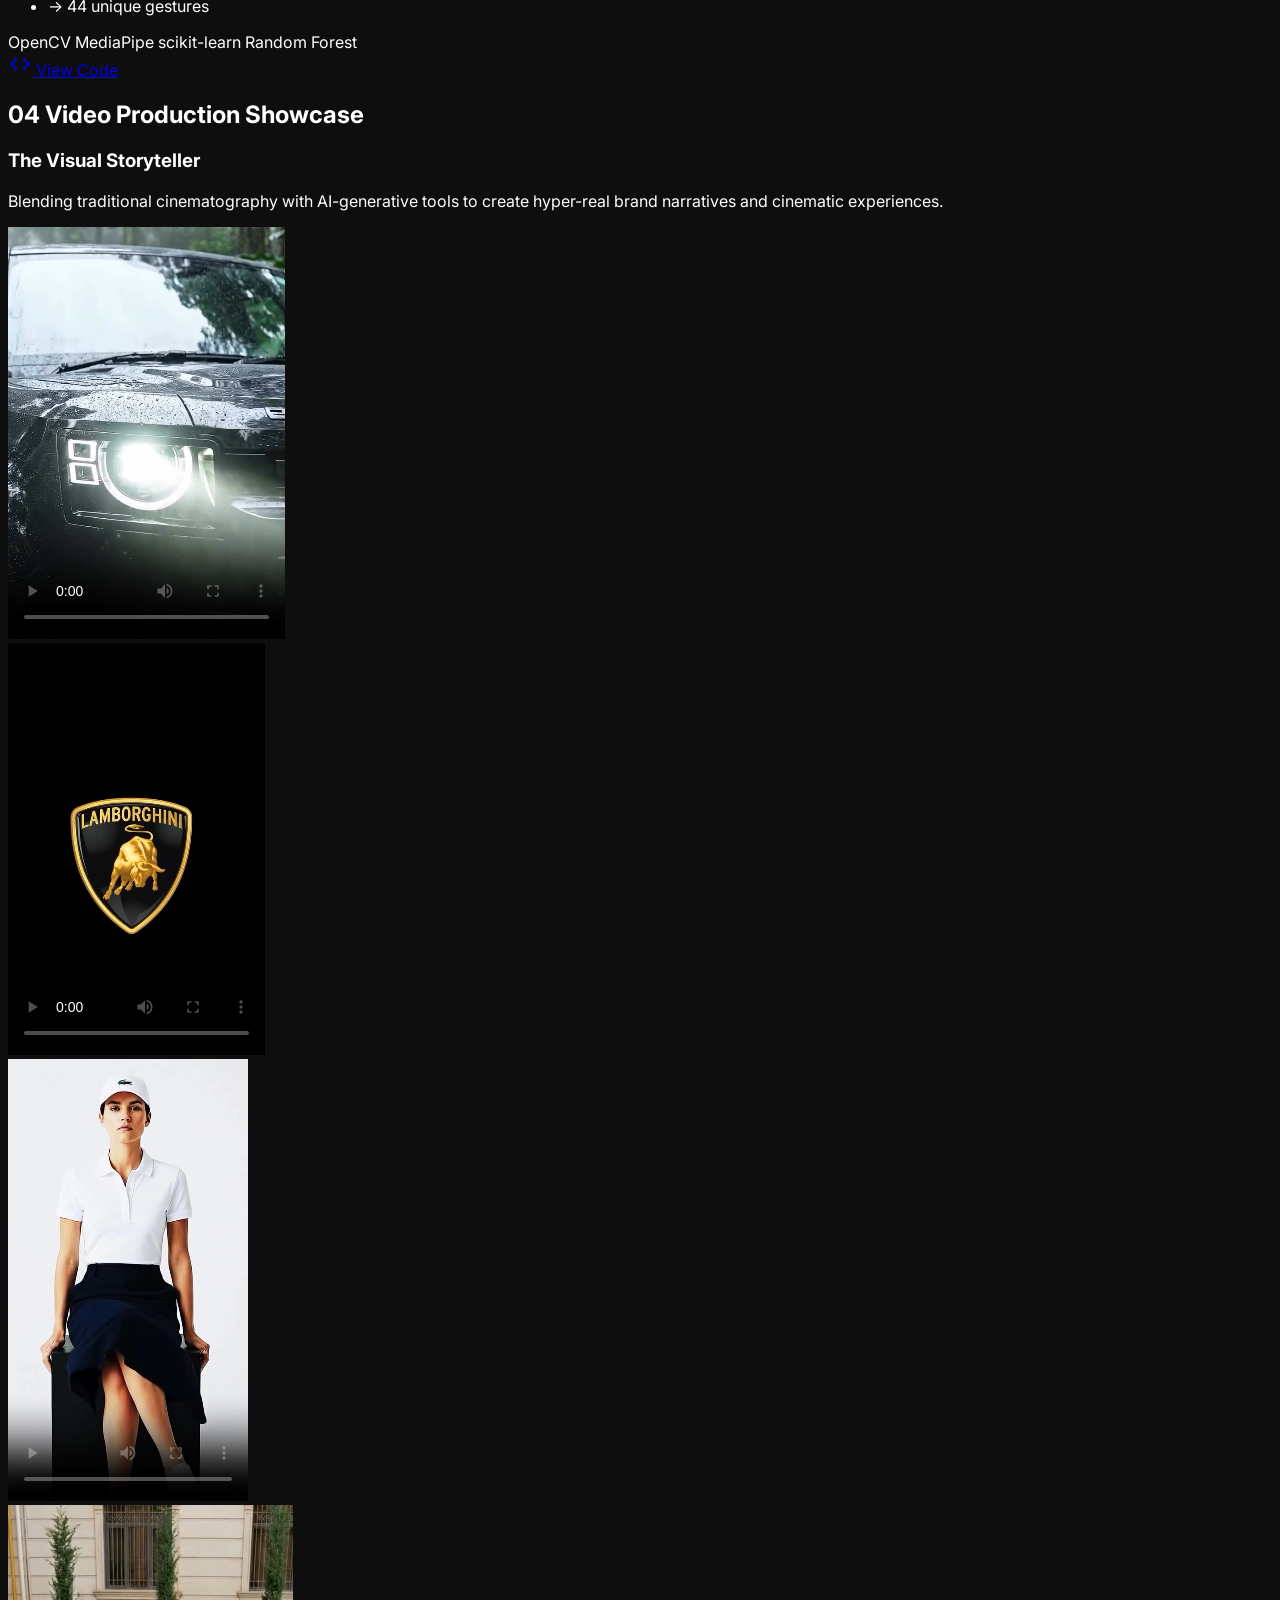
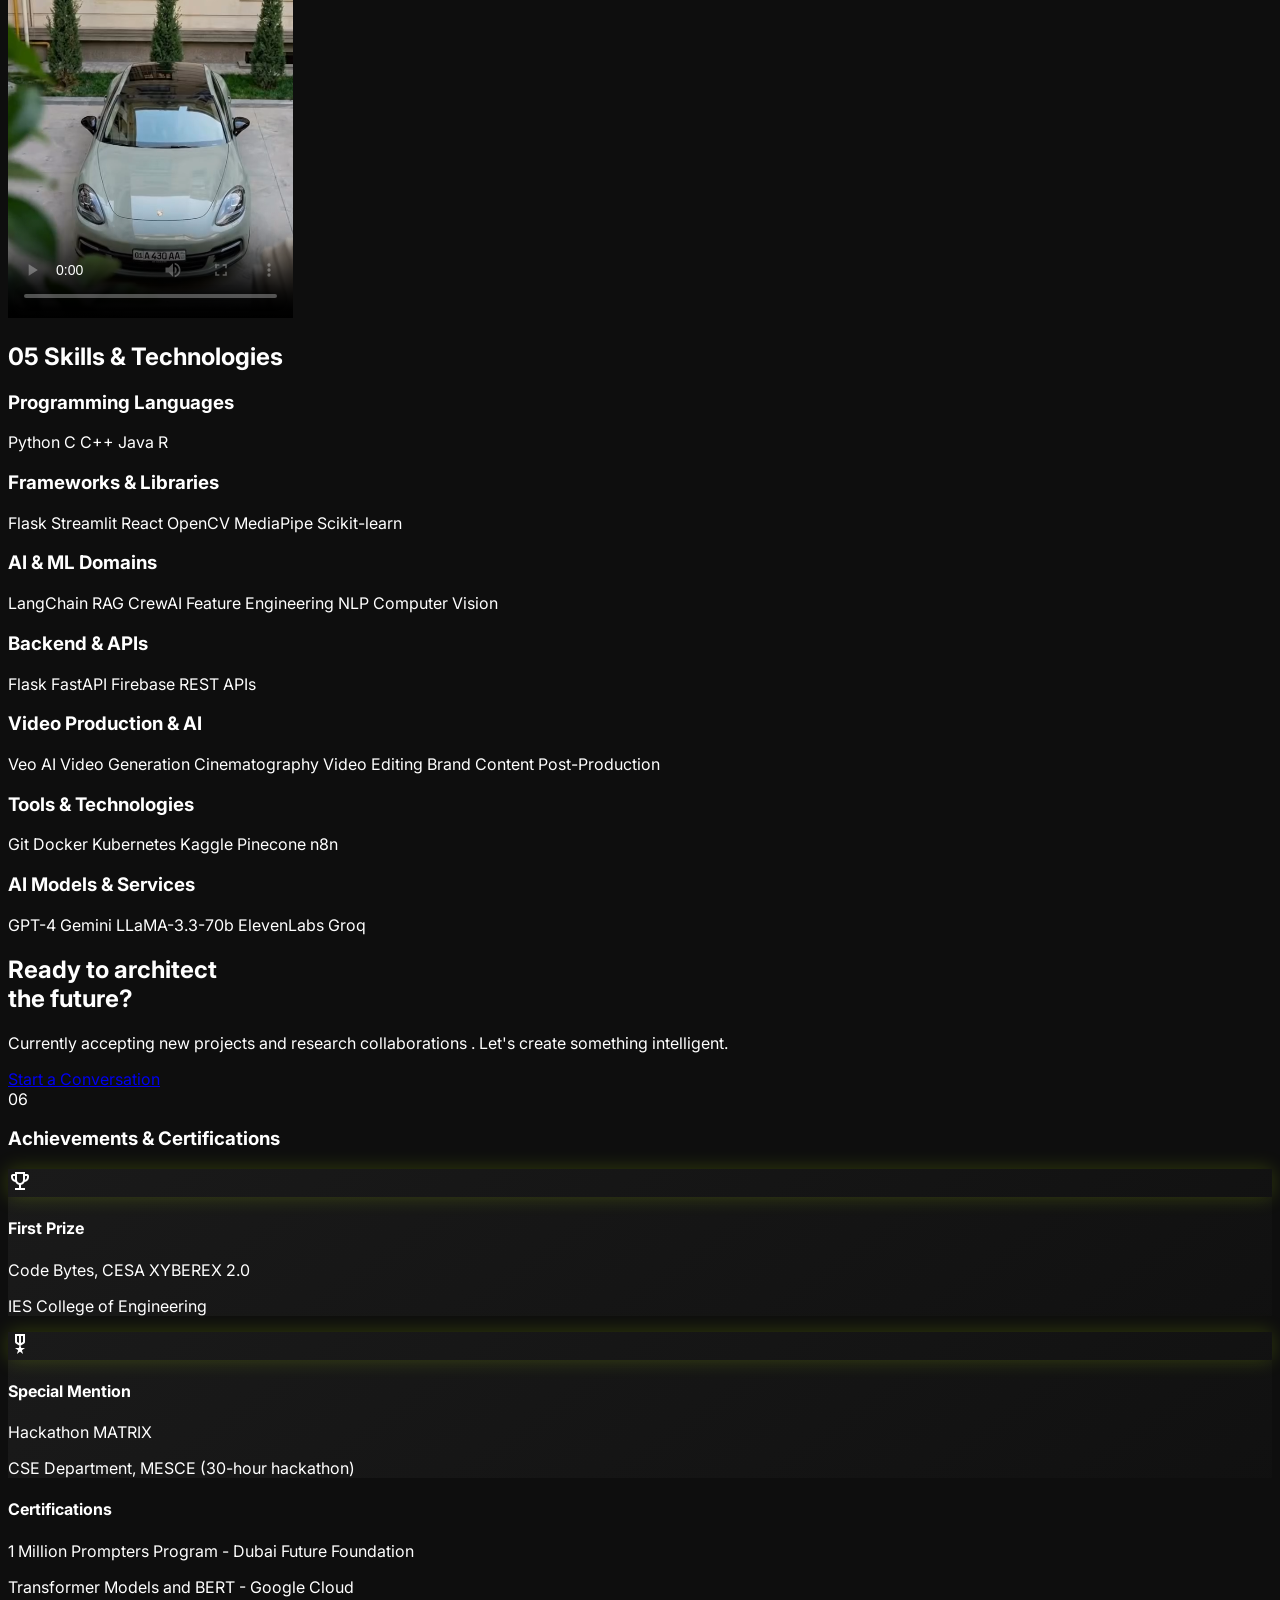
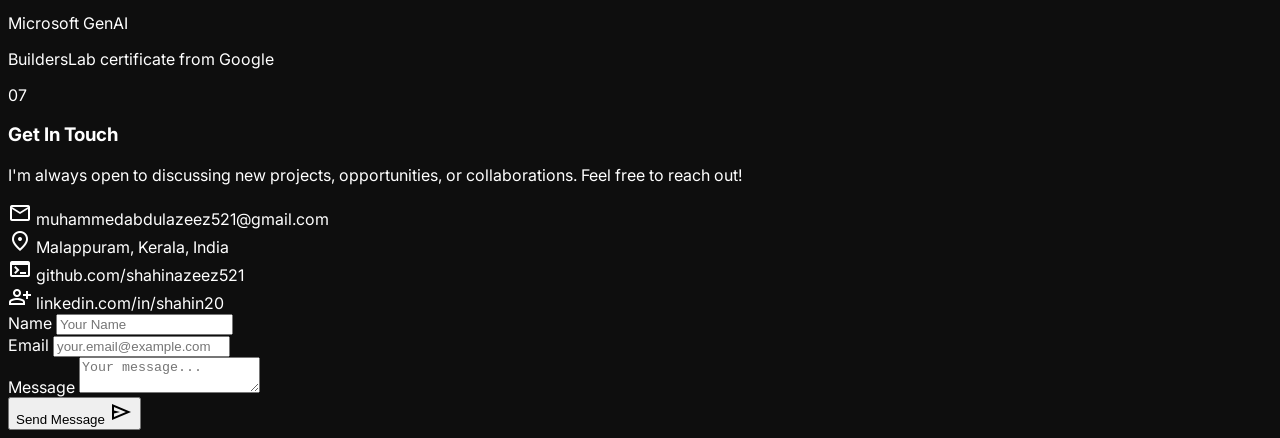
==== commit 4b095eba: "all set" ====
--- a/index.html
+++ b/index.html
@@ -374,28 +374,28 @@
 <div class="grid grid-cols-1 md:grid-cols-2 lg:grid-cols-4 gap-6">
 <!-- Video Item 1 -->
 <div class="relative aspect-[9/16] rounded-xl overflow-hidden border border-outline-variant/10 bg-black flex items-center justify-center">
-    <video class="w-full h-full object-cover" controls>
+    <video class="w-full h-full object-cover" controls poster="video_images/video1.png">
         <source src="AQOXu32Ma5j5TiQmKkbqY26TitbAHjFZJdTD-kimjW_nWeYOiDJemsfZFq5y7KTWsgr1Ou2QQOyzLKqwk7S5vCJ9AElM3lSnlZ96xSA.mp4" type="video/mp4">
         Your browser does not support the video tag.
     </video>
 </div>
 <!-- Video Item 2 -->
 <div class="relative aspect-[9/16] rounded-xl overflow-hidden border border-outline-variant/10 bg-black flex items-center justify-center">
-    <video class="w-full h-full object-cover" controls>
+    <video class="w-full h-full object-cover" controls poster="video_images/video2.png">
         <source src="AQOelczbkocqynRn93w9Tot-nC3yIAOXk_n9zubiJWQbMn1b2KzZbfXrDEs9VP0k6R_Wc0DUIi8LwXxkBD7EgCCKRZ8L98JgLMwYeGY.mp4" type="video/mp4">
         Your browser does not support the video tag.
     </video>
 </div>
 <!-- Video Item 3 -->
 <div class="relative aspect-[9/16] rounded-xl overflow-hidden border border-outline-variant/10 bg-black flex items-center justify-center">
-    <video class="w-full h-full object-cover" controls>
+    <video class="w-full h-full object-cover" controls poster="video_images/video3.png">
         <source src="AQNsAnz5lGtv44hvS06Twq8zHX31zyNMCeOK4LIia1l15zjj6xMpRnnt--JXYGKC2ddWFFkPXRiFNtAjRvuoihWd3s98apHW8IX_-90.mp4" type="video/mp4">
         Your browser does not support the video tag.
     </video>
 </div>
 <!-- Video Item 4 -->
 <div class="relative aspect-[9/16] rounded-xl overflow-hidden border border-outline-variant/10 bg-black flex items-center justify-center">
-    <video class="w-full h-full object-cover" controls>
+    <video class="w-full h-full object-cover" controls poster="video_images/video4.png">
         <source src="AQMI7q_SHV_rD-j1RtK-KusN8mXDla6I7wY2-JuE0_FBIc6BdijGmHdvYoxzt7KYskNoNWHdUpEAZQ8OkCpGF5kd.mp4" type="video/mp4">
         Your browser does not support the video tag.
     </video>
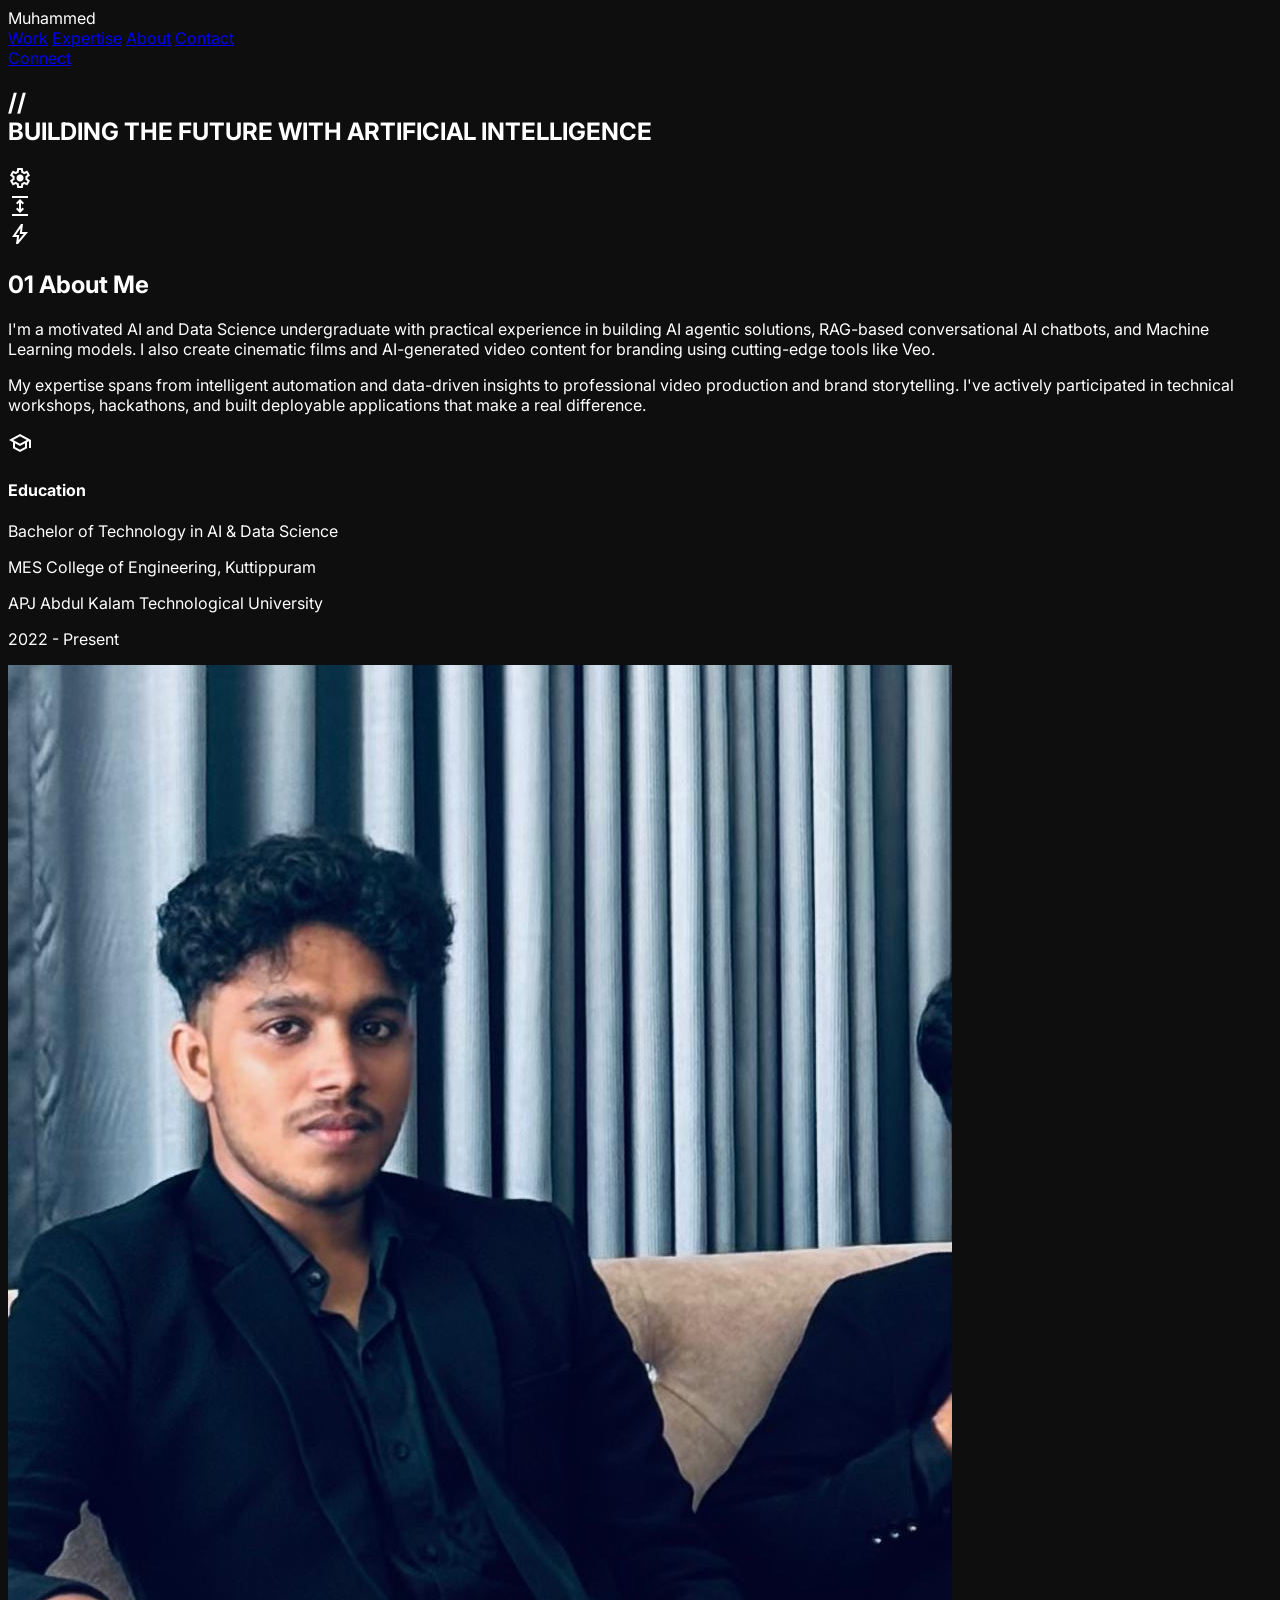
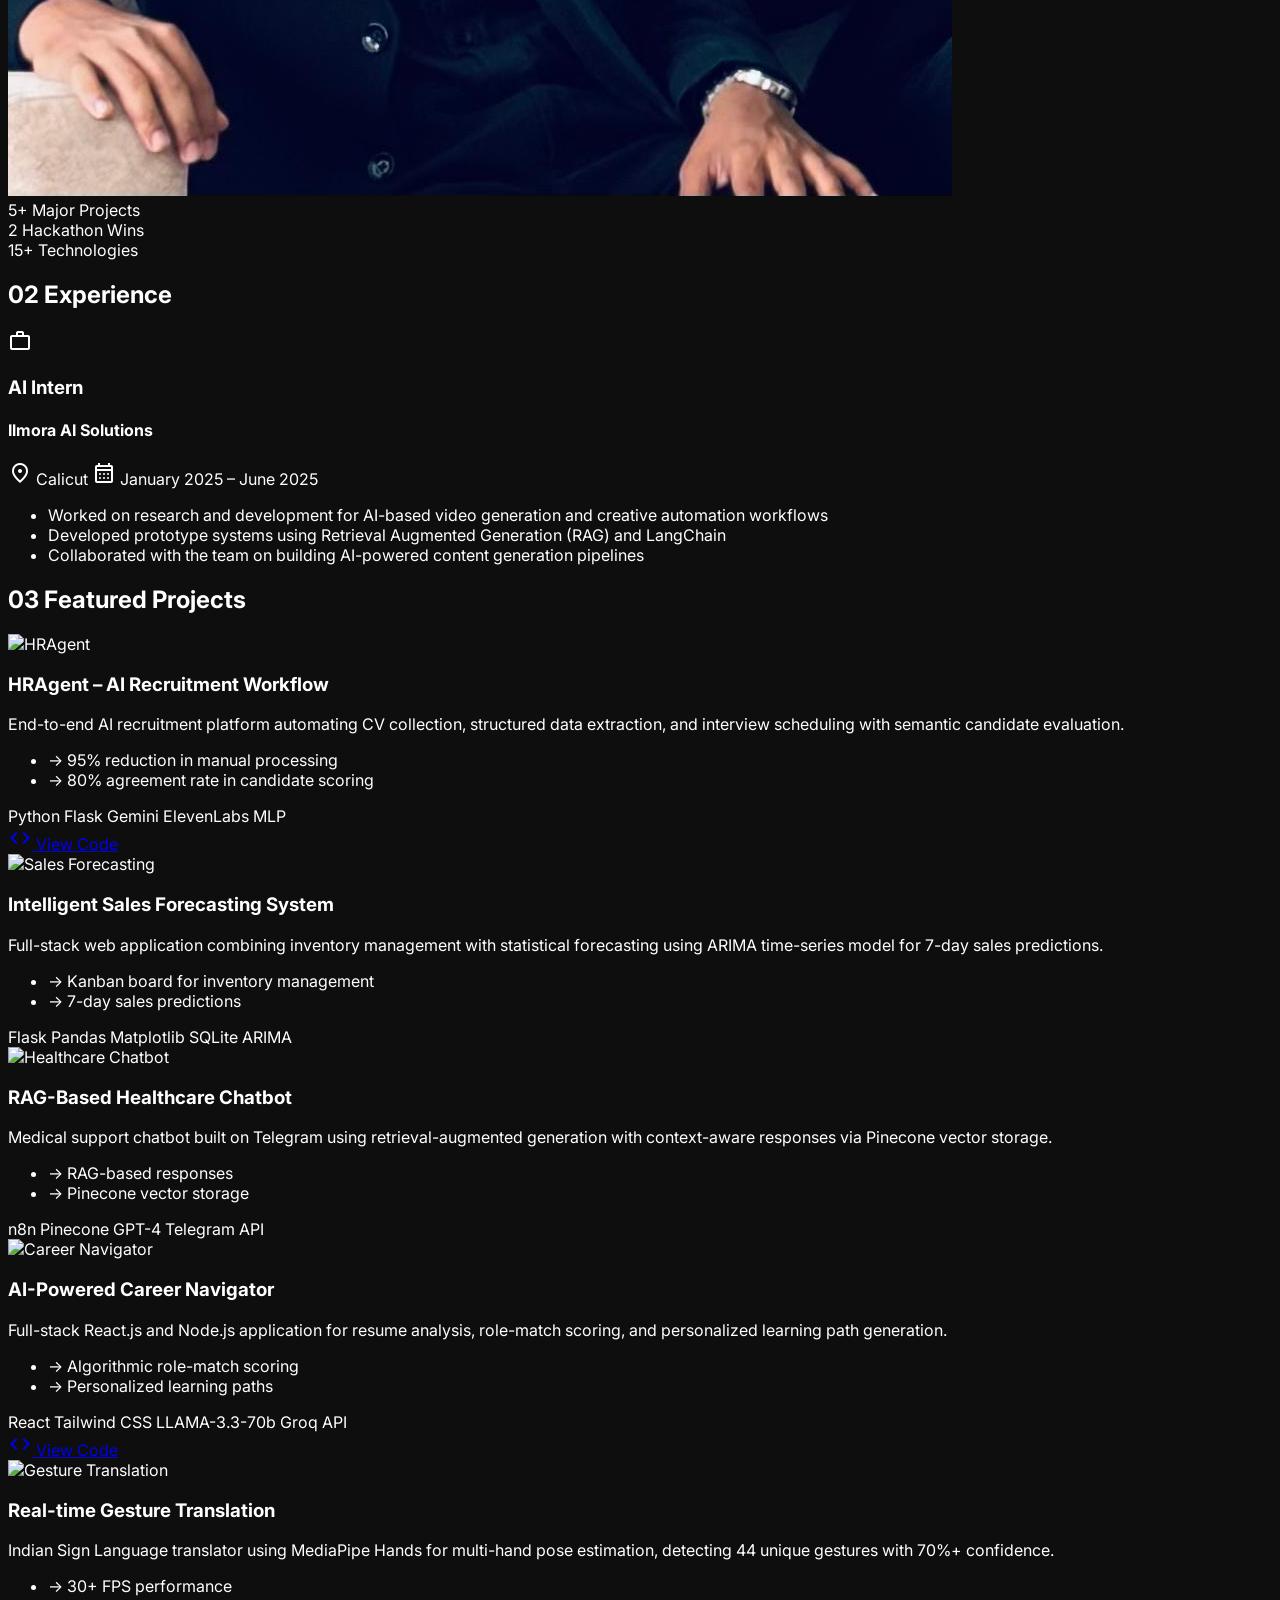
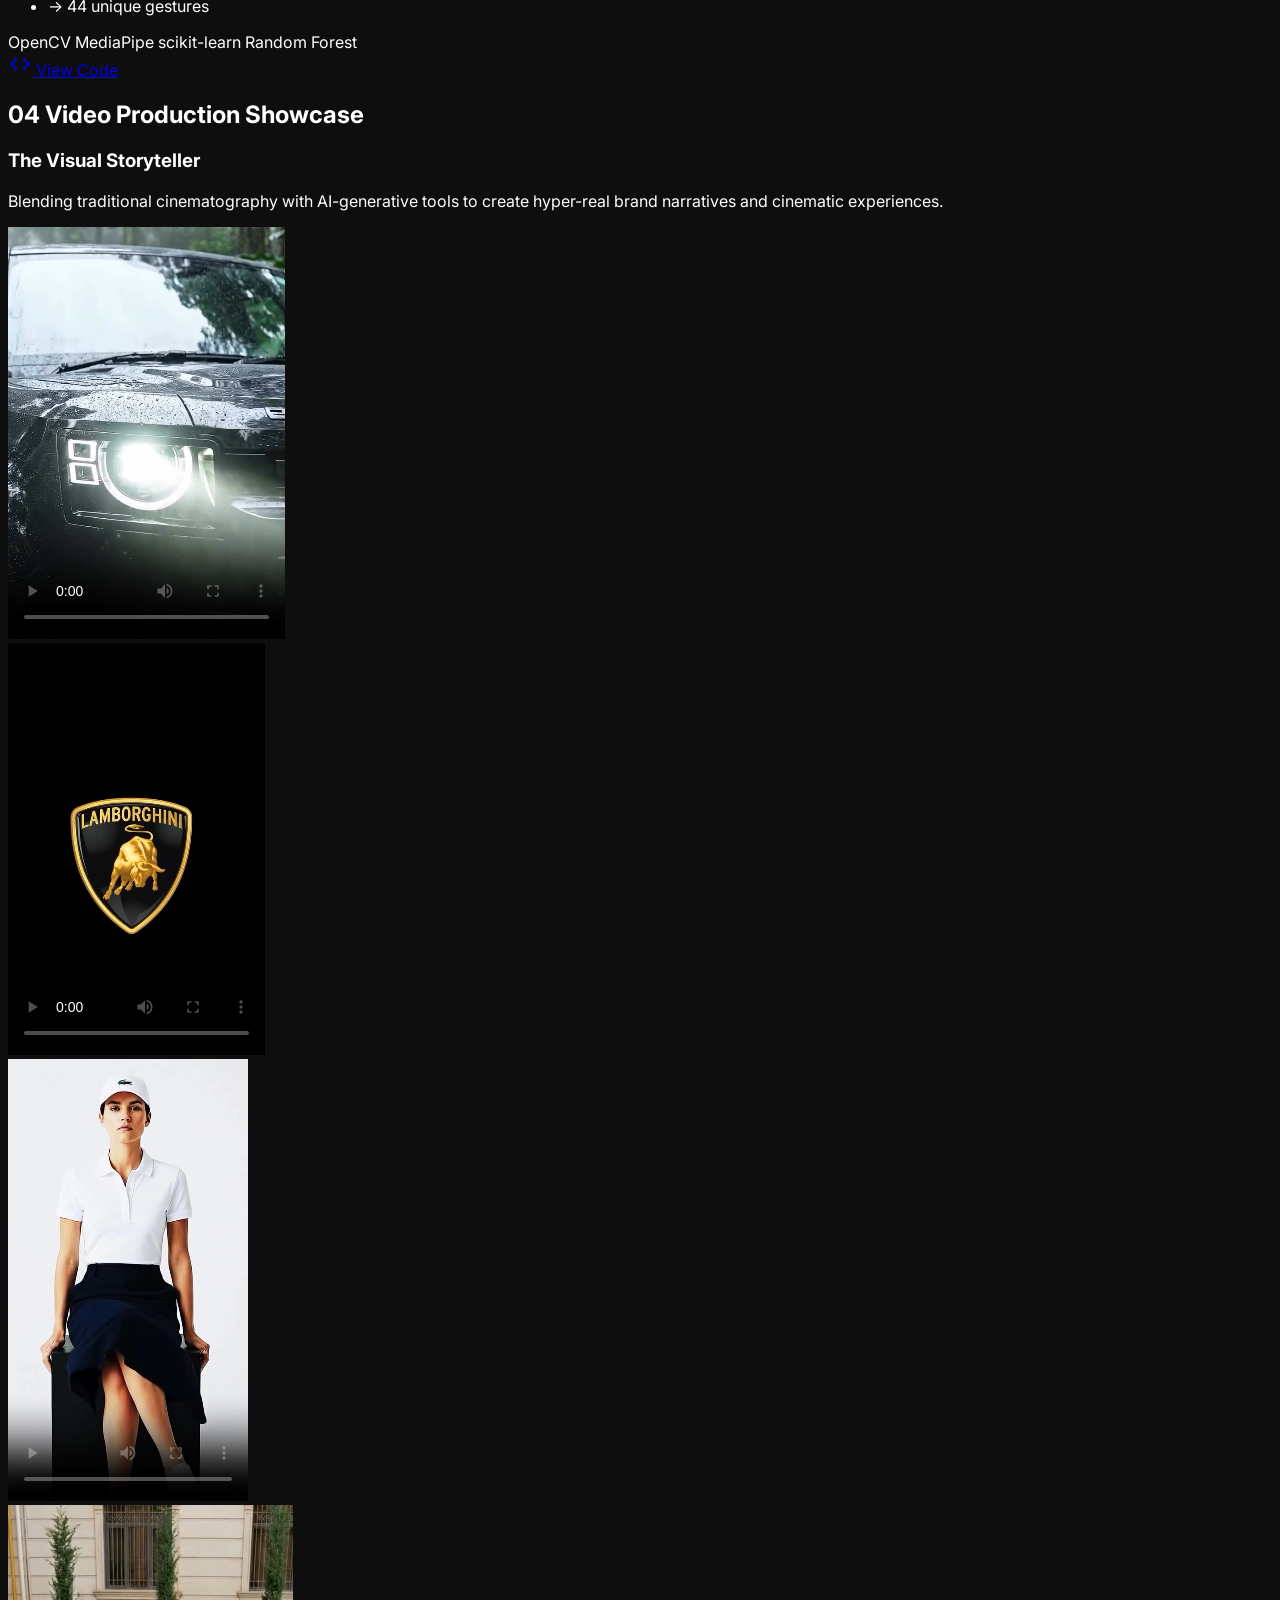
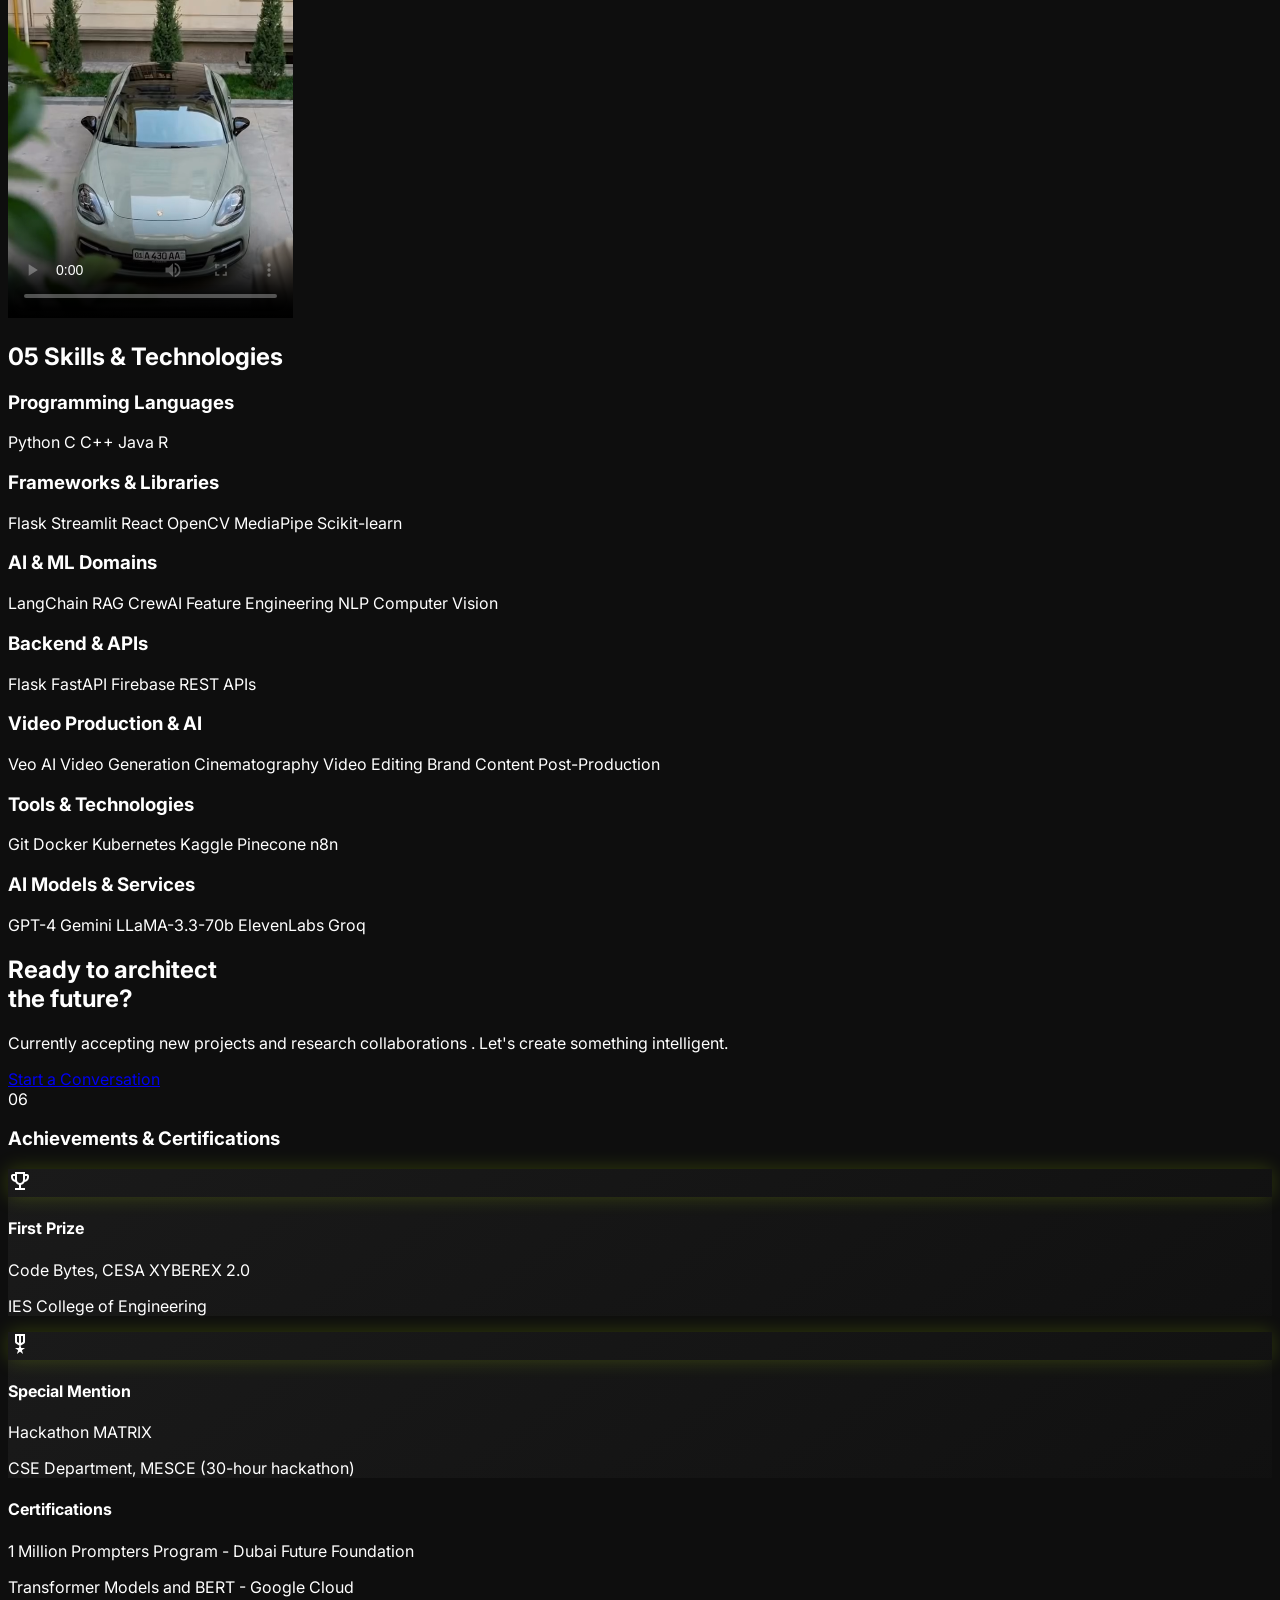
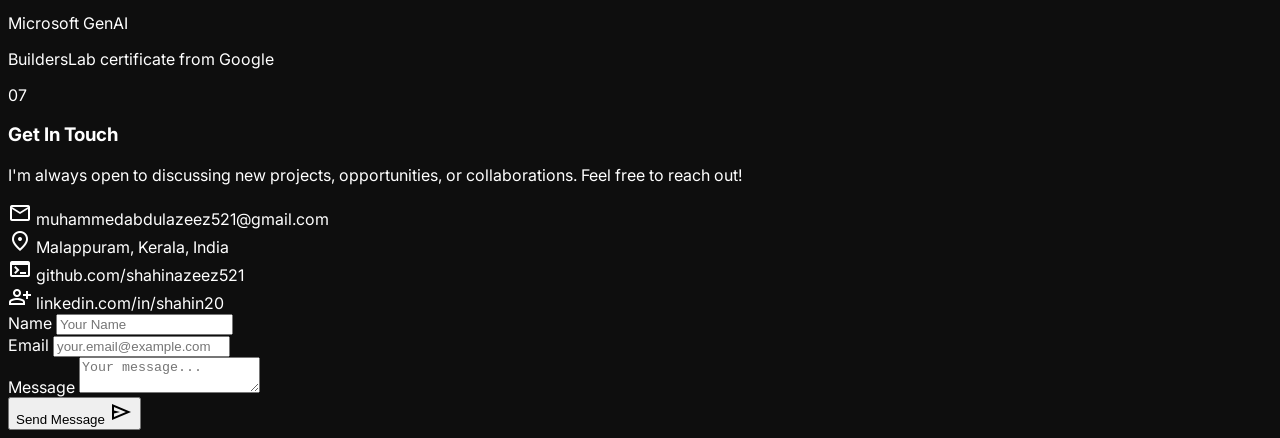
==== commit 7cef6d84: "ALL DONE" ====
--- a/index.html
+++ b/index.html
@@ -7,6 +7,7 @@
 <script src="https://cdn.tailwindcss.com?plugins=forms,container-queries"></script>
 <link href="https://fonts.googleapis.com/css2?family=Space+Grotesk:wght@300;400;500;600;700&amp;family=Inter:wght@300;400;500;600;700&amp;display=swap" rel="stylesheet"/>
 <link href="https://fonts.googleapis.com/css2?family=Material+Symbols+Outlined:wght,FILL@100..700,0..1&amp;display=swap" rel="stylesheet"/>
+<link href="https://cdnjs.cloudflare.com/ajax/libs/font-awesome/6.4.0/css/all.min.css" rel="stylesheet"/>
 <script id="tailwind-config">
       tailwind.config = {
         darkMode: "class",
@@ -102,22 +103,84 @@
         .glow-icon {
             box-shadow: 0 0 20px rgba(202, 253, 0, 0.2);
         }
+        .video-bg-container {
+            position: relative;
+            overflow: hidden;
+        }
+        .video-bg-container video {
+            position: absolute;
+            top: 0;
+            left: 0;
+            width: 100%;
+            height: 100%;
+            object-fit: cover;
+            opacity: 0.5;
+            z-index: 1;
+        }
+        .video-gradient-overlay {
+            position: absolute;
+            inset: 0;
+            background: linear-gradient(to bottom, transparent, #0e0e0e);
+            z-index: 2;
+        }
+        .hero-content {
+            position: relative;
+            z-index: 3;
+        }
+        @keyframes fadeInUp {
+            from {
+                opacity: 0;
+                transform: translateY(20px);
+            }
+            to {
+                opacity: 1;
+                transform: translateY(0);
+            }
+        }
+        @keyframes fadeInLeft {
+            from {
+                opacity: 0;
+                transform: translateX(-20px);
+            }
+            to {
+                opacity: 1;
+                transform: translateX(0);
+            }
+        }
+        .animate-fade-in-up {
+            animation: fadeInUp 0.8s ease-out forwards;
+        }
+        .animate-fade-in-left {
+            animation: fadeInLeft 0.8s ease-out forwards;
+        }
+        .tech-specs-item {
+            transition: all 0.3s ease;
+        }
+        .tech-specs-item:hover span:first-child {
+            color: #cafd00;
+        }
+        .icon-button {
+            transition: all 0.3s ease;
+        }
+        .icon-button:hover {
+            border-color: rgba(255, 107, 0, 0.5);
+            transform: scale(1.1);
+        }
     </style>
 </head>
 <body class="antialiased selection:bg-primary-container selection:text-on-primary-container">
 <!-- TopAppBar Navigation Shell -->
-<nav class="bg-[#0e0e0e]/80 backdrop-blur-xl font-['Space_Grotesk'] tracking-tight fixed top-0 w-full z-50 border-b border-[#cafd00]/15 shadow-[0_40px_40px_-15px_rgba(14,14,14,0.06)]">
-<div class="flex justify-between items-center px-8 py-4 max-w-full mx-auto">
-    <div class="text-2xl font-bold tracking-tighter text-[#f3ffca]">Muhammed Abdul Azeez</div>
-    <div class="hidden md:flex items-center space-x-10" id="navbar-links">
-        <a class="nav-link text-[#f3ffca]/60 hover:text-[#ccff00] transition-colors pb-1" href="#work" id="nav-work">Work</a>
-        <a class="nav-link text-[#f3ffca]/60 hover:text-[#ccff00] transition-colors pb-1" href="#expertise" id="nav-expertise">Expertise</a>
-        <a class="nav-link text-[#f3ffca]/60 hover:text-[#ccff00] transition-colors pb-1" href="#about" id="nav-about">About</a>
-        <a class="nav-link text-[#f3ffca]/60 hover:text-[#ccff00] transition-colors pb-1" href="#contact" id="nav-contact">Contact</a>
+<nav class="bg-[#0e0e0e]/95 backdrop-blur-xl font-['Space_Grotesk'] tracking-tight fixed top-0 w-full z-50 border-b border-[#cafd00]/15">
+<div class="flex justify-between items-center px-4 sm:px-6 md:px-8 py-3 sm:py-4 w-full">
+    <div class="text-lg sm:text-2xl font-bold tracking-tighter text-[#f3ffca] whitespace-nowrap truncate">Muhammed</div>
+    <div class="hidden md:flex items-center space-x-8 lg:space-x-10 flex-1 justify-center" id="navbar-links">
+        <a class="nav-link text-[#f3ffca]/60 hover:text-[#ccff00] transition-colors pb-1 text-sm" href="#work" id="nav-work">Work</a>
+        <a class="nav-link text-[#f3ffca]/60 hover:text-[#ccff00] transition-colors pb-1 text-sm" href="#expertise" id="nav-expertise">Expertise</a>
+        <a class="nav-link text-[#f3ffca]/60 hover:text-[#ccff00] transition-colors pb-1 text-sm" href="#about" id="nav-about">About</a>
+        <a class="nav-link text-[#f3ffca]/60 hover:text-[#ccff00] transition-colors pb-1 text-sm" href="#contact" id="nav-contact">Contact</a>
     </div>
-    <a href="https://linkedin.com/in/shahin20" target="_blank" rel="noopener" class="bg-primary-container text-on-primary-container px-6 py-2 rounded-md font-bold hover:bg-[#cafd00]/90 transition-all active:scale-95 inline-block text-center">Connect</a>
-</div>
-</nav>
+    <a href="https://linkedin.com/in/shahin20" target="_blank" rel="noopener" class="bg-primary-container text-on-primary-container px-3 sm:px-6 py-1.5 sm:py-2 rounded-md font-bold hover:bg-[#cafd00]/90 transition-all active:scale-95 inline-block text-center whitespace-nowrap text-xs sm:text-sm">Connect</a>
+</div>
 <script>
 // Dynamic navbar highlight based on scroll position
 document.addEventListener('DOMContentLoaded', function () {
@@ -174,30 +237,59 @@
 });
 </script>
 </nav>
-<main class="pt-24">
-<!-- Hero Section -->
-<section class="relative min-h-[921px] flex flex-col items-center justify-center px-6 overflow-hidden hero-glow">
-<div class="max-w-7xl mx-auto text-center z-10">
-<span class="inline-block px-4 py-1.5 rounded-full bg-surface-container-highest text-primary-container text-xs font-label uppercase tracking-widest mb-8 border border-outline-variant/15">Available for Innovation</span>
-<h1 class="font-headline text-5xl md:text-8xl font-bold tracking-tighter leading-[0.9] text-on-surface mb-8">
-                    Building the Future <br/> with <span class="text-primary-container">Artificial Intelligence</span>
-</h1>
-<p class="font-body text-on-surface-variant text-lg md:text-xl max-w-2xl mx-auto mb-12">
-                    Architecting high-performance neural networks and data-driven systems to bridge the gap between complex algorithms and human intuition.
-                </p>
-<div class="flex flex-col sm:flex-row gap-4 justify-center">
-<div class="flex flex-col gap-4 w-full max-w-xs mx-auto sm:flex-row sm:gap-4 sm:justify-center">
-    <a href="#work" class="bg-primary-container text-on-primary-container px-10 py-4 rounded-md font-bold text-lg hover:shadow-[0_0_20px_rgba(202,253,0,0.3)] transition-all active:scale-95 flex items-center justify-center gap-2 w-full sm:w-auto">
-        View Projects <span class="material-symbols-outlined">arrow_forward</span>
-    </a>
-    <a href="#contact" class="border border-outline-variant/30 text-on-surface px-10 py-4 rounded-md font-bold text-lg hover:bg-surface-container-low transition-all active:scale-95 flex items-center justify-center gap-2 w-full sm:w-auto">
-        Get In Touch
-    </a>
-</div>
-</div>
-<!-- Background Decoration -->
-<div class="absolute -bottom-24 -right-24 w-96 h-96 bg-primary-container/5 rounded-full blur-[120px]"></div>
-<div class="absolute -top-24 -left-24 w-96 h-96 bg-primary-container/5 rounded-full blur-[120px]"></div>
+<main class="relative">
+<!-- Hero Section with Video Background -->
+<section class="relative w-screen min-h-screen video-bg-container overflow-hidden pt-12 sm:pt-16 md:pt-20 lg:pt-24">
+    <!-- Video Background -->
+    <video 
+        autoplay 
+        loop 
+        muted 
+        playsinline
+        poster="data:image/svg+xml,%3Csvg xmlns='http://www.w3.org/2000/svg' viewBox='0 0 1920 1080'%3E%3Crect fill='%230e0e0e' width='1920' height='1080'/%3E%3C/svg%3E"
+        class="absolute w-full h-full object-cover"
+    >
+        <source src="0416.mov" type="video/quicktime" />
+        <source src="0416.mov" type="video/mp4" />
+    </video>
+    <div class="video-gradient-overlay"></div>
+
+    <!-- Hero Content -->
+    <div class="hero-content relative z-10 flex flex-col justify-center items-center h-full px-4 sm:px-6 md:px-8 lg:px-12 max-w-7xl mx-auto w-full">
+        
+        <!-- Top Section -->
+        <div class="flex flex-col items-center text-center w-full py-12 sm:py-16 md:py-20 animate-fade-in-left">
+            <!-- Left: Main Title and Description -->
+            <div class="max-w-2xl animate-fade-in-left">
+                <h1 class="font-headline text-4xl sm:text-5xl md:text-7xl lg:text-8xl font-black tracking-tighter leading-tight sm:leading-[0.9] md:leading-[0.85] mb-4 sm:mb-6 md:mb-8 uppercase">
+                     <span class="text-primary-container block sm:inline">//</span><br />
+                    BUILDING THE FUTURE WITH ARTIFICIAL INTELLIGENCE<br />
+                    
+                </h1>
+                
+            
+                
+                <!-- Icon Buttons -->
+                <div class="flex gap-3 sm:gap-4 justify-center">
+                    <div class="icon-button w-9 h-9 sm:w-10 sm:h-10 md:w-12 md:h-12 rounded-full border border-white/20 flex items-center justify-center cursor-pointer">
+                        <span class="material-symbols-outlined text-white/80 text-base sm:text-lg">settings</span>
+                    </div>
+                    <div class="icon-button w-9 h-9 sm:w-10 sm:h-10 md:w-12 md:h-12 rounded-full border border-white/20 flex items-center justify-center cursor-pointer">
+                        <span class="material-symbols-outlined text-white/80 text-base sm:text-lg">expand</span>
+                    </div>
+                    <div class="icon-button w-9 h-9 sm:w-10 sm:h-10 md:w-12 md:h-12 rounded-full border border-white/20 flex items-center justify-center cursor-pointer">
+                        <span class="material-symbols-outlined text-white/80 text-base sm:text-lg">bolt</span>
+                    </div>
+                </div>
+            </div>
+        </div>
+    </div>
+
+    <!-- Decorative Background Elements -->
+    <div class="absolute top-0 left-0 w-full h-full pointer-events-none overflow-hidden z-0">
+        <div class="absolute top-[-10%] left-[-10%] w-[40%] h-[40%] bg-primary-container/5 blur-[120px] rounded-full" />
+        <div class="absolute bottom-[-10%] right-[-10%] w-[30%] h-[30%] bg-primary-container/5 blur-[100px] rounded-full" />
+    </div>
 </section>
 
 <!-- About Section -->
